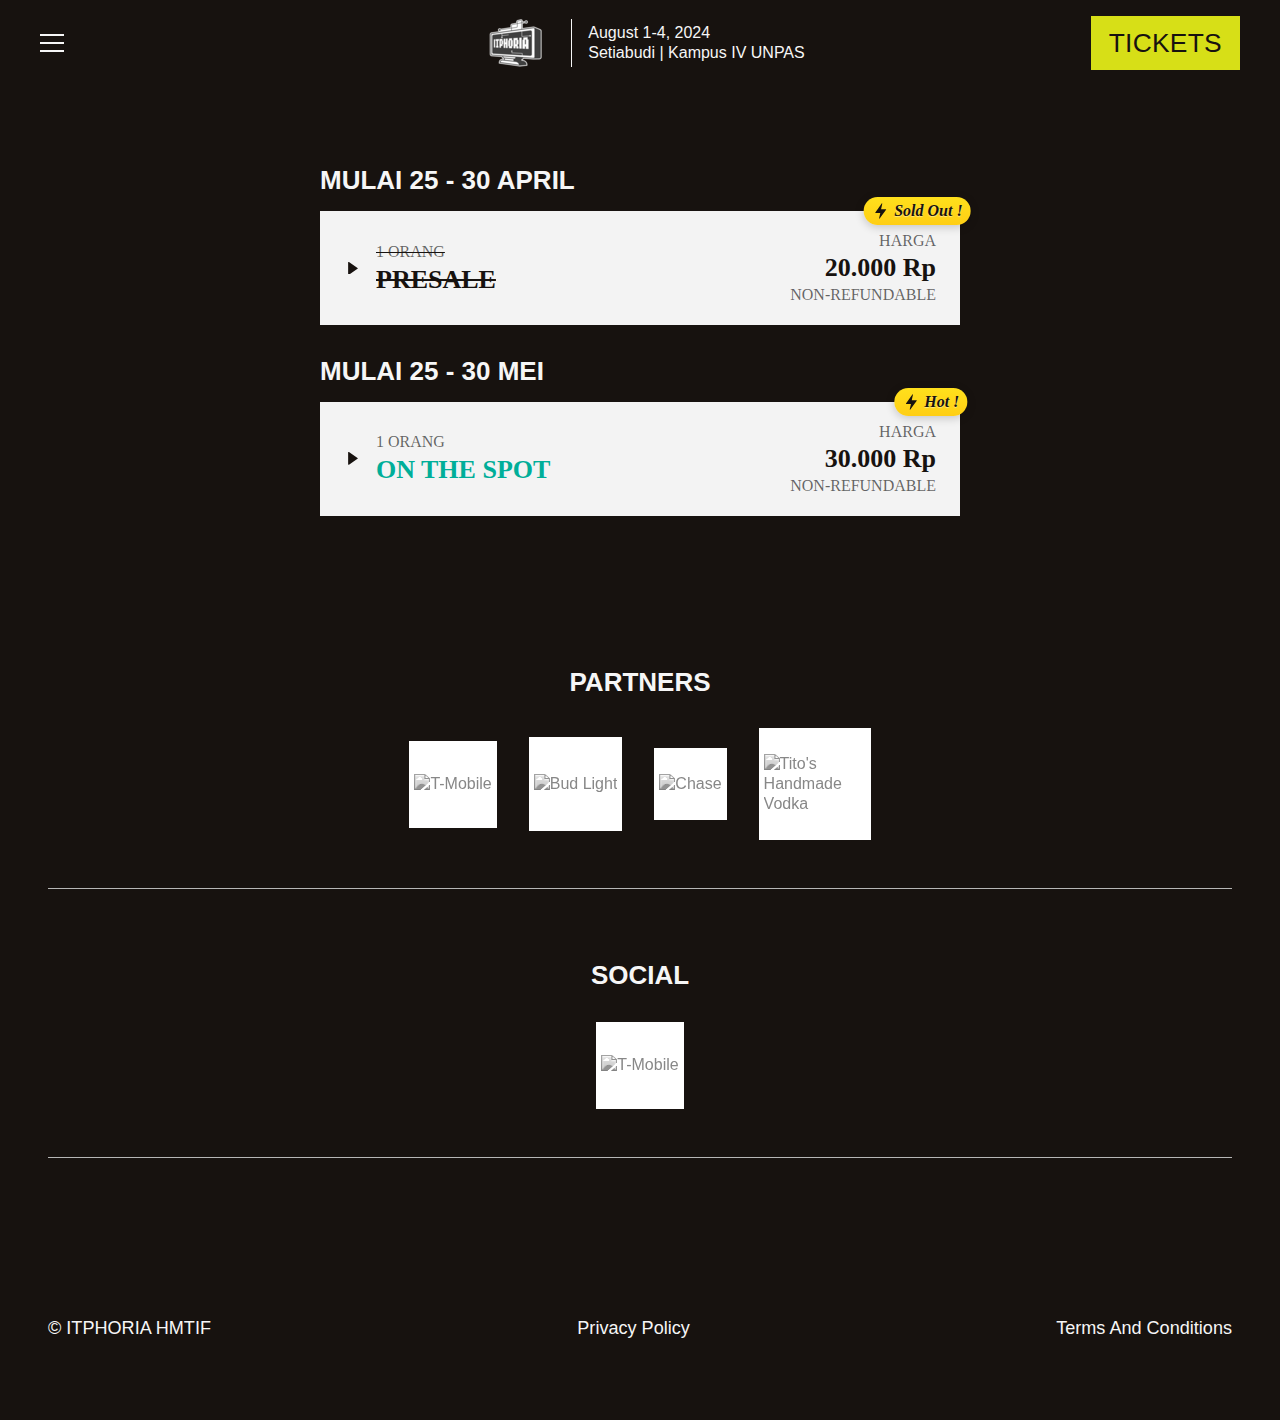
==== page/ticket.html @ 9e264586 "clear" ====
<!DOCTYPE html>
<html lang="en">
  <head>
    <meta charset="utf-8" />
    <title>Ticket | ITPHORIA</title>
    <meta content="width=device-width, initial-scale=1" name="viewport" />
    <link href="https://assets-global.website-files.com/65e1e77c24f2cc3e8c657d6d/css/lollapalooza-2024.8b2ba57f2.min.css" rel="stylesheet" type="text/css" />
    <link rel="stylesheet" type="text/css" href="../assets/css/style.css" />
    <link href="https://fonts.googleapis.com" rel="preconnect" />
    <link href="https://fonts.gstatic.com" rel="preconnect" crossorigin="anonymous" />
    <script src="https://ajax.googleapis.com/ajax/libs/webfont/1.6.26/webfont.js" type="text/javascript"></script>
    <script type="text/javascript">
      WebFont.load({ google: { families: ["Oswald:200,300,400,500,600,700"] } });
    </script>
    <script type="text/javascript">
      !(function (o, c) {
        var n = c.documentElement,
          t = " w-mod-";
        (n.className += t + "js"), ("ontouchstart" in o || (o.DocumentTouch && c instanceof DocumentTouch)) && (n.className += t + "touch");
      })(window, document);
    </script>
    <link href="../assets/img/logo asli/Logo Edit.png" rel="shortcut icon" type="image/x-icon" />
    <link href="https://assets-global.website-files.com/65e1e77c24f2cc3e8c657d6d/65e8b3e7089978cd40d2474c_lolla-webclip.png" rel="apple-touch-icon" />
    <link href="https://www.lollapalooza.com/tickets" rel="canonical" />
    <!-- Start VWO Async SmartCode -->
    <link rel="preconnect" href="https://dev.visualwebsiteoptimizer.com" />
    <script type="text/javascript" id="vwoCode">
      window._vwo_code ||
        (function () {
          var account_id = 743261,
            version = 2.1,
            settings_tolerance = 2000,
            hide_element = "body",
            hide_element_style = "opacity:0 !important;filter:alpha(opacity=0) !important;background:none !important",
            /* DO NOT EDIT BELOW THIS LINE */
            f = false,
            w = window,
            d = document,
            v = d.querySelector("#vwoCode"),
            cK = "_vwo_" + account_id + "_settings",
            cc = {};
          try {
            var c = JSON.parse(localStorage.getItem("_vwo_" + account_id + "_config"));
            cc = c && typeof c === "object" ? c : {};
          } catch (e) {}
          var stT = cc.stT === "session" ? w.sessionStorage : w.localStorage;
          code = {
            use_existing_jquery: function () {
              return typeof use_existing_jquery !== "undefined" ? use_existing_jquery : undefined;
            },
            library_tolerance: function () {
              return typeof library_tolerance !== "undefined" ? library_tolerance : undefined;
            },
            settings_tolerance: function () {
              return cc.sT || settings_tolerance;
            },
            hide_element_style: function () {
              return "{" + (cc.hES || hide_element_style) + "}";
            },
            hide_element: function () {
              if (performance.getEntriesByName("first-contentful-paint")[0]) {
                return "";
              }
              return typeof cc.hE === "string" ? cc.hE : hide_element;
            },
            getVersion: function () {
              return version;
            },
            finish: function (e) {
              if (!f) {
                f = true;
                var t = d.getElementById("_vis_opt_path_hides");
                if (t) t.parentNode.removeChild(t);
                if (e) new Image().src = "https://dev.visualwebsiteoptimizer.com/ee.gif?a=" + account_id + e;
              }
            },
            finished: function () {
              return f;
            },
            addScript: function (e) {
              var t = d.createElement("script");
              t.type = "text/javascript";
              if (e.src) {
                t.src = e.src;
              } else {
                t.text = e.text;
              }
              d.getElementsByTagName("head")[0].appendChild(t);
            },
            load: function (e, t) {
              var i = this.getSettings(),
                n = d.createElement("script"),
                r = this;
              t = t || {};
              if (i) {
                n.textContent = i;
                d.getElementsByTagName("head")[0].appendChild(n);
                if (!w.VWO || VWO.caE) {
                  stT.removeItem(cK);
                  r.load(e);
                }
              } else {
                var o = new XMLHttpRequest();
                o.open("GET", e, true);
                o.withCredentials = !t.dSC;
                o.responseType = t.responseType || "text";
                o.onload = function () {
                  if (t.onloadCb) {
                    return t.onloadCb(o, e);
                  }
                  if (o.status === 200) {
                    _vwo_code.addScript({ text: o.responseText });
                  } else {
                    _vwo_code.finish("&e=loading_failure:" + e);
                  }
                };
                o.onerror = function () {
                  if (t.onerrorCb) {
                    return t.onerrorCb(e);
                  }
                  _vwo_code.finish("&e=loading_failure:" + e);
                };
                o.send();
              }
            },
            getSettings: function () {
              try {
                var e = stT.getItem(cK);
                if (!e) {
                  return;
                }
                e = JSON.parse(e);
                if (Date.now() > e.e) {
                  stT.removeItem(cK);
                  return;
                }
                return e.s;
              } catch (e) {
                return;
              }
            },
            init: function () {
              if (d.URL.indexOf("__vwo_disable__") > -1) return;
              var e = this.settings_tolerance();
              w._vwo_settings_timer = setTimeout(function () {
                _vwo_code.finish();
                stT.removeItem(cK);
              }, e);
              var t;
              if (this.hide_element() !== "body") {
                t = d.createElement("style");
                var i = this.hide_element(),
                  n = i ? i + this.hide_element_style() : "",
                  r = d.getElementsByTagName("head")[0];
                t.setAttribute("id", "_vis_opt_path_hides");
                v && t.setAttribute("nonce", v.nonce);
                t.setAttribute("type", "text/css");
                if (t.styleSheet) t.styleSheet.cssText = n;
                else t.appendChild(d.createTextNode(n));
                r.appendChild(t);
              } else {
                t = d.getElementsByTagName("head")[0];
                var n = d.createElement("div");
                n.style.cssText = "z-index: 2147483647 !important;position: fixed !important;left: 0 !important;top: 0 !important;width: 100% !important;height: 100% !important;background: white !important;";
                n.setAttribute("id", "_vis_opt_path_hides");
                n.classList.add("_vis_hide_layer");
                t.parentNode.insertBefore(n, t.nextSibling);
              }
              var o = "https://dev.visualwebsiteoptimizer.com/j.php?a=" + account_id + "&u=" + encodeURIComponent(d.URL) + "&vn=" + version;
              if (w.location.search.indexOf("_vwo_xhr") !== -1) {
                this.addScript({ src: o });
              } else {
                this.load(o + "&x=true");
              }
            },
          };
          w._vwo_code = code;
          code.init();
        })();
    </script>
    <!-- End VWO Async SmartCode -->
    <!-- Google Tag Manager -->
    <script>
      (function (w, d, s, l, i) {
        w[l] = w[l] || [];
        w[l].push({ "gtm.start": new Date().getTime(), event: "gtm.js" });
        var f = d.getElementsByTagName(s)[0],
          j = d.createElement(s),
          dl = l != "dataLayer" ? "&l=" + l : "";
        j.async = true;
        j.src = "https://www.googletagmanager.com/gtm.js?id=" + i + dl;
        f.parentNode.insertBefore(j, f);
      })(window, document, "script", "dataLayer", "GTM-NF4QGD");
    </script>
    <!-- End Google Tag Manager -->
    <style>
      @media screen and (min-width: 480px) {
        .navbar-logo-wrapper-mobile {
          display: none;
        }
      }
      @media screen and (max-width: 479px) {
        .navbar-logo-wrapper-mobile {
          display: flex;
        }
      }
    </style>
    <link
      rel="stylesheet"
      href="https://cdnjs.cloudflare.com/ajax/libs/Swiper/11.0.5/swiper-bundle.css"
      integrity="sha512-pmAAV1X4Nh5jA9m+jcvwJXFQvCBi3T17aZ1KWkqXr7g/O2YMvO8rfaa5ETWDuBvRq6fbDjlw4jHL44jNTScaKg=="
      crossorigin="anonymous"
      referrerpolicy="no-referrer"
    />

    <style>
      .sub-bullet {
        margin-left: 15px;
      }

      .sub-bullet-2 {
        margin-left: 30px;
      }

      @media (max-width: 767px) {
        .sub-bullet {
          margin-left: 10px;
        }

        .sub-bullet-2 {
          margin-left: 20px;
        }
      }
    </style>
  </head>
  <body>
    <div class="page-wrapper">
      <div id="announcement-bar" class="section-announcement">
        <div class="annoucement_component">
          <div class="w-embed">
            <style>
              .announcement-rich-text :is(h1, h2, h3, h4, h5, h6, blockquote) {
                display: none;
              }
              .announcement-rich-text :is(*) {
                color: inherit;
                text-align: center;
              }
              .announcement-rich-text p {
                font-size: 1rem;
              }
            </style>
          </div>
          <div class="announcement_wrapper">
            <div class="announcement-wrapper w-dyn-list"><div class="empty-state w-dyn-empty"></div></div>
          </div>
        </div>
      </div>
      <div class="navbar-logo-wrapper-mobile">
        <a href="../index.html" data-tracker="nav-brand-link" class="brand-link-wrapper w-nav-brand"
          ><img src="../assets/img/logo2.png" loading="eager" alt="" class="brand_image" />
          <div class="brand_divider"></div>
          <div id="w-node-_973c1ebf-a823-bf44-f798-4f5f029a559c-029a559a" class="event-info">August 1-4, 2024<br />Setiabudi | Kampus IV UNPAS<br /></div
        ></a>
      </div>
      <div data-animation="over-left" class="navbar w-nav" data-easing2="ease" data-easing="ease" data-collapse="all" role="banner" data-no-scroll="1" data-duration="400" id="header">
        <div class="css-all-breakpoints w-embed">
          <style>
            @media screen and (max-width: 990px) {
              *:focus {
                outline: none;
              }
            }

            h1,
            h2,
            h3,
            h4,
            h5,
            h6,
            .event-info {
              text-wrap: balance;
            }

            .pointer-events-none {
              pointer-events: none;
            }

            .utility-rich-text :is(*) {
              font-family: "Inter" !important;
            }

            .dropdown_list {
              overflow-x: hidden;
            }

            @media screen and (hover: hover) {
              .button:hover {
                text-decoration: none !important;
              }
              .button:hover:not(.is-arrow) {
                background: var(--button-color--tickets-hover);
                border-color: var(--button-color--tickets-hover);
              }
              .button.is-primary:hover {
                background: var(--button-color--primary-hover);
                border-color: var(--button-color--primary-hover);
              }
              .button.is-secondary:hover {
                background: var(--button-color--secondary-hover);
                border-color: var(--button-color--secondary-hover);
              }
              .button.is-reverse:hover {
                background: var(--button-color--tertiary);
                border-color: var(--button-color--tertiary);
                color: var(--swatches--white);
              }
              .button.is-arrow:hover .button-arrow {
                transform: translate(0.25rem, 0px);
              }
              /*Navbar menu links hover*/
              .navbar_links-rt a:hover,
              .navbar_links-help:hover {
                color: var(--swatches--teal);
              }
              .menu-button:hover .menu-button_line {
                background: var(--swatches--teal);
              }
              .footer_link:hover,
              .footer_links-rt a:hover {
                color: var(--swatches--teal);
              }
            }
            .button-arrow {
              transform: translate(0rem, 0px);
              transition: 0.2s;
            }
            .button.is-arrow {
              color: inherit;
            }
            .hero-rt :is(p:last-child, a:last-child) {
              margin-bottom: 0px;
            }

            /*Navbar styles*/
            .navbar_menu {
              overflow-y: auto;
            }
            .navbar_links-rt :is(h1, h2, h3, h4, h5, h6, blockquote, ul, ol),
            .footer_links-rt :is(h1, h2, h3, h4, h5, h6, blockquote, ul, ol) {
              display: none;
            }
            .navbar_links-rt p,
            .footer_links-rt p {
              font-size: inherit;
              line-height: 100%;
            }
            .navbar_links-rt :is(p, a),
            .footer_links-rt :is(p, a) {
              position: relative;
              display: block;
              color: inherit;
              text-decoration: inherit;
              font-size: inherit;
              font-family: inherit;
              font-weight: inherit;
              text-transform: inherit;
              transition: color 0.3s;
            }
            .navbar_links-rt::before,
            .navbar_links-rt::after,
            .navbar_links-rt p:not(p:has(a)),
            .footer_links-rt::before,
            .footer_links-rt::after,
            .footer_links-rt p:not(p:has(a)) {
              display: none;
            }

            .menu-button.w-nav-button.w--open {
              left: 18rem;
            }

            .menu-button.w-nav-button.w--open .menu-button_line {
              background: #fff;
            }
            @media screen and (max-width: 479px) {
              .menu-button.w-nav-button.w--open {
                left: auto;
                right: 0rem;
              }
              .navbar_menu {
                height: 100dvh !important;
              }
            }
            .dropdown_list {
              overflow-x: hidden !important;
            }
            .checkbox_field.w--current {
              background: var(--swatches--black);
              color: var(--swatches--white);
            }
            @media screen and (hover: hover) {
              .checkbox_field:hover {
                background: var(--swatches--black);
                color: var(--swatches--white);
              }
            }
          </style>
        </div>
        <div class="hero-cms-css w-embed">
          <style>
            /*Hero primary and base button styling*/
            @media screen and (hover: hover) {
              .hero-billroard-cms_cta-rt:not(.is-secondary) p a:hover {
                background: var(--button-color--primary-hover);
                border-color: var(--button-color--primary-hover);
              }
            }
            .hero-billroard-cms_cta-rt :is(*):not(p:has(a), p a) {
              display: none;
            }
            .hero-billroard-cms_cta-rt:not(.is-secondary) {
              background: var(--button-color--primary);
            }
            .hero-billroard-cms_cta-rt:not(.is-secondary) p a {
              border-radius: var(--button--border-radius);
              border: var(--button--border-size) solid var(--button-color--primary);
              transition: border-color 0.2s, color 0.2s, background-color 0.2s;
            }

            .hero-billroard-cms_cta-rt p {
              font-family: inherit;
              font-weight: inherit;
              font-size: inherit;
            }

            .hero-billroard-cms_cta-rt p a {
              background: var(--button-color--primary);
              padding: var(--button--spacing-vertical) var(--button--spacing-horizontal);
              color: var(--swatches--black);
            }

            /*Hero secondary button styling*/
            .hero-billroard-cms_cta-rt.is-secondary p a {
              background: transparent;
              padding: var(--button--spacing-vertical) 0;
            }
            .hero-billroard-cms_cta-rt.is-secondary p a::after {
              content: "→";
              display: inline-block;
              position: relative;
              width: 18px;
              height: 10px;
              margin-left: 0.5rem;
              right: 0;
              transition: right 0.3s ease;
            }
            .hero-billroard-cms_cta-rt.is-secondary a:hover::after {
              right: -0.5rem;
            }

            /*Color inherit for everything in hero except butons*/
            .hero-billboard-cms_content-wrap :is(*:not(.hero-billroard-cms_cta-rt p a)),
            .hero-billroard-cms_cta-rt.is-secondary p a {
              color: inherit;
            }
            /*Color inherit for everything in Promo billboards */
            .promo-billboards_item :is(*) {
              color: inherit;
            }
            @media screen and (min-width: 992px) {
              /*Alignment inside content item*/
              .hero-billboard-cms_content-wrap[data-alignment="left"],
              .hero-billboard-cms_inner-wrap[data-alignment="left"] {
                align-items: start;
                text-align: left;
              }
              .hero-billboard-cms_content-wrap[data-alignment="center"],
              .hero-billboard-cms_inner-wrap[data-alignment="center"] {
                align-items: center;
                text-align: center;
              }
              .hero-billboard-cms_content-wrap[data-alignment="right"],
              .hero-billboard-cms_inner-wrap[data-alignment="right"] {
                align-items: end;
                text-align: right;
              }
              /*Layout when poster is NOT active*/
              .hero-billboard-cms_wrap[data-poster=""][data-alignment="left"] {
                justify-content: start;
              }
              .hero-billboard-cms_wrap[data-poster=""][data-alignment="center"] {
                justify-content: center;
              }
              .hero-billboard-cms_wrap[data-poster=""][data-alignment="right"] {
                justify-content: end;
              }

              /*Horizontal poster layout */
              .hero-billboard-cms_wrap[data-poster="horizontal"],
              .hero-billboard-cms_wrap[data-poster="slider"] {
                justify-content: space-between !important;
                text-align: left !important;
              }
              .hero-billboard-cms_wrap[data-poster="horizontal"] .hero-billboard-cms_content-wrap,
              .hero-billboard-cms_wrap[data-poster="slider"] .hero-billboard-cms_content-wrap {
                max-width: 50%;
              }
              .hero-billboard-cms_wrap[data-poster="horizontal"] .hero-billboard-cms_content-wrap,
              .hero-billboard-cms_wrap[data-poster="horizontal"] .hero-billboard-cms_inner-wrap,
              .hero-billboard-cms_wrap[data-poster="slider"] .hero-billboard-cms_content-wrap,
              .hero-billboard-cms_wrap[data-poster="slider"] .hero-billboard-cms_inner-wrap {
                align-items: start !important;
                text-align: left !important;
              }
              /*Vertical poster layout*/
              .hero-billboard-cms_wrap[data-poster="vertical"],
              .hero-billboard-cms_wrap[data-poster="lineup-poster"] {
                align-items: center;
                text-align: center !important;
                flex-direction: column;
              }
              .hero-billboard-cms_wrap[data-poster="vertical"] .hero-billboard-cms_content-wrap,
              .hero-billboard-cms_wrap[data-poster="vertical"] .hero-billboard-cms_inner-wrap,
              .hero-billboard-cms_wrap[data-poster="lineup-poster"] .hero-billboard-cms_content-wrap,
              .hero-billboard-cms_wrap[data-poster="lineup-poster"] .hero-billboard-cms_inner-wrap {
                align-items: center !important;
                text-align: center !important;
              }

              /*Hero section padding*/
              .container.is-hero[data-vertical-padding="small"] {
                padding: 4rem 0;
              }
              .container.is-hero[data-vertical-padding="medium"] {
                padding: 6rem 0;
              }
              .container.is-hero[data-vertical-padding="large"] {
                padding: 9rem 0;
              }

              /*Promo billboards items padding*/
              .promo-billboards_item[data-vertical-padding="small"] {
                padding: 4rem 2.5rem;
              }
              .promo-billboards_item[data-vertical-padding="medium"] {
                padding: 6rem 2.5rem;
              }

              /*Alignment for Promo billboards items*/
              .promo-billboards_item[data-alignment="left"],
              .promo-billboards_item[data-alignment="left"] .promo-billboards_content-wrap {
                align-items: start;
                text-align: left;
              }
              .promo-billboards_item[data-alignment="center"],
              .promo-billboards_item[data-alignment="center"] .promo-billboards_content-wrap {
                align-items: center;
                text-align: center;
              }
              .promo-billboards_item[data-alignment="right"],
              .promo-billboards_item[data-alignment="right"] .promo-billboards_content-wrap {
                align-items: end;
                text-align: right;
              }
            }

            .hero-cms_bg-image[data-bg-image-position="top"] {
              object-position: 50% 0%;
            }
            .hero-cms_bg-image[data-bg-image-position="center"] {
              object-position: 50% 50%;
            }
            .hero-cms_bg-image[data-bg-image-position="bottom"] {
              object-position: 50% 100%;
            }
            @media screen and (max-width: 991px) {
              /*Hero section padding*/
              .container.is-hero[data-vertical-padding="small"] {
                padding: 3rem 0;
              }
              .container.is-hero[data-vertical-padding="medium"] {
                padding: 4rem 0;
              }
              .container.is-hero[data-vertical-padding="large"] {
                padding: 5rem 0;
              }
            }
            .container.is-hero[data-vertical-padding="no-bottom-padding"] {
              padding-bottom: 0;
            }
          </style>
        </div>
        <header class="container nav-container">
          <nav role="navigation" id="nav" class="navbar_menu w-nav-menu">
            <div class="navbar_outer-wrapper">
              <div class="navbar_inner-wrapper">
                <div class="navbar_links-collection w-dyn-list">
                  <div role="list" class="navbar_links-list w-dyn-items">
                    <div role="listitem" class="navbar_links-cms-item w-dyn-item">
                      <div class="navbar_links-rt is-top w-richtext">
                        <p><a href="/">Home</a></p>
                        <p><a href="/lineup">Lineup</a></p>
                        <p><a href="/tickets" aria-current="page" class="w--current">Tickets</a></p>
                      </div>

                      <div class="navbar_links-rt w-richtext">
                        <p><a href="#" target="_blank">Location</a></p>
                        <p><a href="#" target="_blank">Buy Merch</a></p>
                        <p><a href="#" target="_blank">Information</a></p>
                      </div>
                    </div>
                  </div>
                </div>
                <div class="navbar_menu-btn-wrap"><a id="nav-primary-btn" data-tracker="nav-menu-tickets-btn" href="/tickets" aria-current="page" class="button w-button w--current">Tickets</a></div>
              </div>
            </div>
            <div class="navbar_bg-wrap">
              <img src="https://assets-global.website-files.com/65e1e77c24f2cc3e8c657d6d/65e9a145ce7c7d70addfbe1c_Top.Red.svg" loading="lazy" alt="" class="navbar_img-top-left" /><img
                src="https://assets-global.website-files.com/65e1e77c24f2cc3e8c657d6d/65e9a13b084e2e85c9f7fff0_TopLeft.svg"
                loading="lazy"
                alt=""
                class="navbar_img-top-right"
              /><img src="https://assets-global.website-files.com/65e1e77c24f2cc3e8c657d6d/65e9a4ae39c2ad2307a8aa7b_Left.jpg" loading="lazy" alt="" class="navbar_img-left" /><img
                src="https://assets-global.website-files.com/65e1e77c24f2cc3e8c657d6d/65e9a4abb80f12133036ec08_Right.jpg"
                loading="lazy"
                alt=""
                class="navbar_img-right"
              /><img src="https://assets-global.website-files.com/65e1e77c24f2cc3e8c657d6d/65e2e515cd2f1bebcdbdebdb_footer-bottom-shape.svg" loading="lazy" alt="" class="navbar_img-bottom" />
            </div>
          </nav>
          <div id="nav-btn" data-tracker="nav-menu-btn" class="menu-button w-nav-button">
            <div id="nav-icon" class="menu-button_inner-wrap">
              <div class="menu-button_line top"></div>
              <div class="menu-button_line center"></div>
              <div class="menu-button_line bottom"></div>
            </div>
          </div>
          <div class="portrait-hide absolute">
            <a href="../index.html" data-tracker="nav-brand-link" class="brand-link-wrapper w-nav-brand"
              ><img src="../assets/img/logo2.png" loading="eager" alt="" class="brand_image" />
              <div class="brand_divider"></div>
              <div id="w-node-_973c1ebf-a823-bf44-f798-4f5f029a559c-029a559a" class="event-info">August 1-4, 2024<br />Setiabudi | Kampus IV UNPAS<br /></div
            ></a>
          </div>
          <div class="nav_cta-wrap tablet-hide"><a id="header-primary-btn" data-tracker="nav-tickets-btn" href="/tickets" aria-current="page" class="button w-button w--current">TICKETS</a></div>
        </header>
      </div>
      <div class="css w-embed">
        <style>
          .utility-rich-text :is(p:last-child, ul:last-child, ol:last-child) {
            margin-bottom: 0 !important;
          }
          .ticket_content-head:empty {
            padding-top: 0;
          }
          .tickets_tiers-item:last-child .tickets_tier-icon-wrapper {
            display: none;
          }
          .ticket_rich-text :is(*) {
            margin-bottom: 1rem;
          }
          .ticket_item :is(*):not(.button) {
            font-family: "Inter" !important;
          }

          .ticket_content-head a[href="#"] {
            cursor: initial;
          }
          .ticket_content-head .button[href="#"]:hover {
            background-color: var(--button-color--ticket);
          }
          .ticket_content-head .button.is-reverse[href="#"]:hover {
            background: transparent;
            color: var(--swatches--black);
          }

          @media screen and (hover: hover) {
            .ticket_head:hover .ticket_icon {
              color: var(--swatches--teal);
            }
          }
          .swiper-pagination {
            bottom: -2rem !important;
          }
          .swiper-pagination-bullet {
            background: black;
            opacity: 0.4;
          }
          .swiper-pagination-bullet-active {
            background: black;
            opacity: 0.9;
          }
          .swiper-button-next:after,
          .swiper-button-prev:after {
            color: white;
            font-size: 1rem;
          }
          .swiper-button-next,
          .swiper-button-prev {
            background: rgba(1, 1, 1, 0.4);
            width: 2rem;
            height: 2rem;
            border-radius: 100vw;
          }
          .swiper-button-next {
            padding: 8px 4px 8px 6px;
          }
          .swiper-button-prev {
            padding: 8px 6px 8px 4px;
          }
        </style>
      </div>
      <main class="main-wrapper">
        <section class="section tickets">
          <div class="container max-width-small">
            <div class="w-dyn-list">
              <div role="list" class="ticket_list w-dyn-items">
                <div data-tracker-ticket-price="$149 20k" data-tracker="ticket-item" data-tracker-ticket-name="1-day-ga-ticket" role="listitem" class="ticket_item-wrapper w-dyn-item">
                  <h2 class="ticket_section-title">Mulai 25 - 30 April</h2>
                  <div id="w-node-_05b81c30-527d-e0e6-a4fb-918df74a329a-8c657e9d" class="ticket_divider w-condition-invisible"></div>
                  <div class="ticket_item">
                    <div class="ticket_head">
                      <div class="ticker_head-left">
                        <div class="ticket_icon-wrapper">
                          <div class="ticket_icon w-embed">
                            <svg xmlns="http://www.w3.org/2000/svg" width="0.8rem" height="0.8rem" viewBox="0 0 12 12">
                              <title>triangle-right</title>
                              <g fill="currentcolor"><path d="M2.783.088A.5.5,0,0,0,2,.5v11a.5.5,0,0,0,.268.442A.49.49,0,0,0,2.5,12a.5.5,0,0,0,.283-.088l8-5.5a.5.5,0,0,0,0-.824Z" fill="currentcolor"></path></g>
                            </svg>
                          </div>
                        </div>
                        <s>
                          <div class="ticket_title">
                            <div class="ticket_label">1 Orang</div>
                            <h3 class="ticket_offer">Presale</h3>
                          </div></s
                        >
                      </div>
                      <div class="ticket_pricing-wrapper">
                        <div class="ticket_label is-right-align">Harga</div>
                        <div class="ticket_pricing">20.000 Rp</div>
                        <div class="ticket_label is-right-align">Non-refundable</div>
                      </div>
                      <div class="ticket_badge-wrap">
                        <div class="ticket_badge">
                          <div class="ticket_badge-icon w-embed">
                            <svg display="block" width="100%" height="100%" viewBox="0 0 40 40" fill="none" xmlns="http://www.w3.org/2000/svg">
                              <path
                                d="M31.8959 16.1486C31.8394 16.0324 31.7509 15.9349 31.6409 15.8673C31.5308 15.7998 31.4038 15.7651 31.2747 15.7673H20.8549L23.4951 3.92093C23.5436 3.75212 23.5288 3.57141 23.4534 3.41278C23.378 3.25415 23.2472 3.12856 23.0857 3.05963C22.9365 2.99408 22.7692 2.98216 22.6122 3.02592C22.4552 3.06967 22.3182 3.16639 22.2244 3.29966L8.10542 23.0672C8.03653 23.1773 8 23.3045 8 23.4343C8 23.5642 8.03653 23.6914 8.10542 23.8014C8.15191 23.9208 8.23066 24.025 8.33287 24.1023C8.43508 24.1796 8.55674 24.2269 8.6843 24.2391H19.1041L16.4639 36.0855C16.4153 36.2543 16.4302 36.4351 16.5056 36.5937C16.581 36.7523 16.7118 36.8779 16.8733 36.9468C17.0233 37.0072 17.189 37.0164 17.3447 36.973C17.5004 36.9296 17.6375 36.8361 17.7346 36.7068L31.8535 16.9393C31.9407 16.8276 31.9914 16.692 31.999 16.5506C32.0066 16.4092 31.9706 16.2689 31.8959 16.1486Z"
                                fill="currentcolor"
                              />
                            </svg>
                          </div>
                          <div class="ticket_badge-text">Sold Out !</div>
                        </div>
                        <div class="ticket_badge w-condition-invisible">
                          <div class="ticket_badge-icon w-embed">
                            <svg display="block" width="100%" height="100%" viewBox="0 0 40 40" fill="none" xmlns="http://www.w3.org/2000/svg">
                              <path
                                d="M31.8959 16.1486C31.8394 16.0324 31.7509 15.9349 31.6409 15.8673C31.5308 15.7998 31.4038 15.7651 31.2747 15.7673H20.8549L23.4951 3.92093C23.5436 3.75212 23.5288 3.57141 23.4534 3.41278C23.378 3.25415 23.2472 3.12856 23.0857 3.05963C22.9365 2.99408 22.7692 2.98216 22.6122 3.02592C22.4552 3.06967 22.3182 3.16639 22.2244 3.29966L8.10542 23.0672C8.03653 23.1773 8 23.3045 8 23.4343C8 23.5642 8.03653 23.6914 8.10542 23.8014C8.15191 23.9208 8.23066 24.025 8.33287 24.1023C8.43508 24.1796 8.55674 24.2269 8.6843 24.2391H19.1041L16.4639 36.0855C16.4153 36.2543 16.4302 36.4351 16.5056 36.5937C16.581 36.7523 16.7118 36.8779 16.8733 36.9468C17.0233 37.0072 17.189 37.0164 17.3447 36.973C17.5004 36.9296 17.6375 36.8361 17.7346 36.7068L31.8535 16.9393C31.9407 16.8276 31.9914 16.692 31.999 16.5506C32.0066 16.4092 31.9706 16.2689 31.8959 16.1486Z"
                                fill="currentcolor"
                              />
                            </svg>
                          </div>
                          <div class="ticket_badge-text">Moving Quick!</div>
                        </div>
                        <div class="ticket_badge w-condition-invisible">
                          <div class="ticket_badge-icon w-embed">
                            <svg display="block" width="100%" height="100%" viewBox="0 0 40 40" fill="none" xmlns="http://www.w3.org/2000/svg">
                              <path
                                d="M34.0669 32.9999C34.2281 32.9992 34.3863 32.9586 34.5264 32.8819C34.6664 32.8053 34.7835 32.6952 34.8664 32.5623C34.9493 32.4294 34.9952 32.2782 34.9996 32.1232C35.0041 31.9683 34.9669 31.8149 34.8917 31.6778L20.8335 6.43786C20.7457 6.30379 20.624 6.1933 20.4798 6.11673C20.3356 6.04016 20.1735 6 20.0088 6C19.844 6 19.682 6.04016 19.5377 6.11673C19.3935 6.1933 19.2718 6.30379 19.184 6.43786L5.12585 31.6778C5.04345 31.8126 5 31.9661 5 32.1225C5 32.2789 5.04345 32.4324 5.12585 32.5672C5.20753 32.7009 5.32457 32.8113 5.46505 32.8873C5.60553 32.9633 5.76444 33.0022 5.92561 32.9999H34.0669ZM20.0088 29.6947C19.637 29.6946 19.2736 29.5883 18.9648 29.3891C18.6561 29.1899 18.4159 28.9069 18.2748 28.5761C18.1337 28.2452 18.098 27.8815 18.1724 27.5312C18.2468 27.1808 18.4278 26.8596 18.6924 26.6085C18.9571 26.3573 19.2934 26.1876 19.6586 26.1207C20.0239 26.0539 20.4015 26.0931 20.7436 26.2332C21.0856 26.3733 21.3766 26.6082 21.5795 26.9078C21.7824 27.2074 21.8881 27.5583 21.8832 27.9159C21.8766 28.3898 21.6762 28.8422 21.3254 29.1752C20.9746 29.5081 20.5016 29.6947 20.0088 29.6947ZM20.0088 14.9714C20.3402 14.9714 20.658 15.098 20.8924 15.3234C21.1267 15.5488 21.2584 15.8545 21.2584 16.1733V22.7477C21.2584 23.0664 21.1267 23.3722 20.8924 23.5976C20.658 23.823 20.3402 23.9496 20.0088 23.9496C19.6773 23.9496 19.3595 23.823 19.1252 23.5976C18.8908 23.3722 18.7592 23.0664 18.7592 22.7477V16.1733C18.7592 15.8545 18.8908 15.5488 19.1252 15.3234C19.3595 15.098 19.6773 14.9714 20.0088 14.9714Z"
                                fill="currentcolor"
                              />
                            </svg>
                          </div>
                          <div class="ticket_badge-text">Running Low!</div>
                        </div>
                        <div class="ticket_badge w-condition-invisible">
                          <div class="ticket_badge-icon w-embed">
                            <svg display="block" width="100%" height="100%" viewBox="0 0 48 48" fill="none" xmlns="http://www.w3.org/2000/svg">
                              <path
                                d="M24 6C20.4399 6 16.9598 7.05568 13.9997 9.03355C11.0397 11.0114 8.73255 13.8226 7.37018 17.1117C6.0078 20.4008 5.65134 24.02 6.34587 27.5116C7.04041 31.0033 8.75474 34.2106 11.2721 36.7279C13.7894 39.2453 16.9967 40.9596 20.4884 41.6541C23.98 42.3487 27.5992 41.9922 30.8883 40.6298C34.1774 39.2674 36.9886 36.9603 38.9665 34.0003C40.9443 31.0402 42 27.5601 42 24C42 19.2261 40.1036 14.6477 36.7279 11.2721C33.3523 7.89642 28.7739 6 24 6ZM31.8 31.83C31.6666 31.9766 31.5054 32.0954 31.3259 32.1794C31.1463 32.2633 30.9518 32.3109 30.7538 32.3193C30.5557 32.3276 30.3579 32.2966 30.1719 32.2281C29.9859 32.1596 29.8153 32.0549 29.67 31.92L22.17 25.11C22.0282 24.9633 21.9178 24.7892 21.8456 24.5983C21.7733 24.4074 21.7408 24.2039 21.75 24V15.75C21.75 15.3522 21.908 14.9706 22.1893 14.6893C22.4706 14.408 22.8522 14.25 23.25 14.25C23.6478 14.25 24.0294 14.408 24.3107 14.6893C24.592 14.9706 24.75 15.3522 24.75 15.75V23.34L31.695 29.715C31.9888 29.9819 32.1648 30.3544 32.1845 30.7508C32.2041 31.1472 32.0659 31.5353 31.8 31.83Z"
                                fill="currentcolor"
                              />
                            </svg>
                          </div>
                          <div class="ticket_badge-text">On Waitlist</div>
                        </div>
                      </div>
                    </div>
                    <!-- <div class="ticket_content">
                      <div class="ticket_content-head">
                        <div class="ticket_info-title">
                          <div class="ticket_info-wrapper">
                            <div class="ticket_info-icon w-embed">
                              <svg xmlns="http://www.w3.org/2000/svg" width="16" height="16" viewBox="">
                                <title>c-info</title>
                                <g fill="#252B2D">
                                  <path
                                    d="M8,0a8,8,0,1,0,8,8A8.024,8.024,0,0,0,8,0Zm.5,13h-1a.5.5,0,0,1-.5-.5v-5A.5.5,0,0,1,7.5,7h1a.5.5,0,0,1,.5.5v5A.5.5,0,0,1,8.5,13ZM8,5A.945.945,0,0,1,7,4,.945.945,0,0,1,8,3,.945.945,0,0,1,9,4,.945.945,0,0,1,8,5Z"
                                    fill="currentcolor"
                                  ></path>
                                </g>
                              </svg>
                            </div>
                          </div>
                          <div class="ticket_info-text">Layaway plans start at just $20 down!</div>
                        </div>
                        <div class="ticket_buttons-wrapper">
                          <a data-tracker="ticket-primary-btn" href="https://lollapalooza.frontgatetickets.com/event/42172x9qv5bpsmtb" target="_blank" class="button w-button">BUY THU, SAT &amp; SUN TICKETS</a
                          ><a data-tracker="ticket-secondary-button" href="https://lollapalooza.frontgatetickets.com/waitlist" target="_blank" class="button is-reverse w-button">JOIN FRI WAITLIST</a>
                        </div>
                        <div class="ticket_tiers-wrapper w-condition-invisible">
                          <div class="ticket_label w-condition-invisible">Buy now before the price increases</div>
                          <div data-item-slug="1-day-ga-ticket" class="ticket_tiers-wrap"></div>
                        </div>
                      </div>
                      <div class="ticket_content-inner">
                        <div class="utility-rich-text w-richtext">
                          <p><strong>The 1-Day GA Ticket allows you admittance to Grant Park for Thursday, Friday, Saturday or Sunday of Lollapalooza, August 1-4, 2024 and includes:</strong></p>
                          <ul role="list">
                            <li>Over 40 performances across 8 stages</li>
                            <li>Food &amp; dessert for purchase from award-winning chefs &amp; restaurants including vegan, vegetarian &amp; gluten-free options</li>
                            <li>Shop official band merch &amp; festival merch</li>
                            <li>Sponsor areas with giveaways</li>
                            <li>Bars, concessions and specialty cocktail lounges</li>
                            <li>Free water stations</li>
                            <li>Secure lockers with charging capabilities for rent</li>
                            <li>Children 8 &amp; under allowed in free with access to Kidzapalooza with a ticketed adult</li>
                          </ul>
                        </div>
                        <div class="utility-rich-text w-condition-invisible w-dyn-bind-empty w-richtext"></div>
                        <div class="ticket_buttons-wrapper align-left w-condition-invisible">
                          <a data-tracker="ticket-tertiary-button-1" href="#" class="button is-reverse is-small w-dyn-bind-empty w-button"></a
                          ><a data-tracker="ticket-tertiary-button-2" href="#" class="button is-reverse is-small w-condition-invisible w-dyn-bind-empty w-button"></a>
                        </div>
                      </div>
                      <div class="tickets-slider_wrap">
                        <div class="tickets-slider w-dyn-list">
                          <script type="text/x-wf-template" id="wf-template-1de29ae4-4254-50b5-d592-6b4db78bee3b">
                            %3Cdiv%20role%3D%22listitem%22%20class%3D%22swiper-slide%20w-dyn-item%20w-dyn-repeater-item%22%3E%3Cdiv%20class%3D%22swiper-zoom-container%22%3E%3Cimg%20alt%3D%22%22%20loading%3D%22lazy%22%20src%3D%22https%3A%2F%2Fassets-global.website-files.com%2F65e1e77c24f2cc3e8c657dab%2F65fb94940a0906bf3bbcc8b1_Aerial-by-Dusana-Risovic-for-Lollapalooza-2023_DR107276-Enhanced-NR-(2).jpg%22%20sizes%3D%22(max-width%3A%20479px)%20100vw%2C%20(max-width%3A%20767px)%2083vw%2C%20592px%22%20srcset%3D%22https%3A%2F%2Fassets-global.website-files.com%2F65e1e77c24f2cc3e8c657dab%2F65fb94940a0906bf3bbcc8b1_Aerial-by-Dusana-Risovic-for-Lollapalooza-2023_DR107276-Enhanced-NR-(2)-p-500.jpg%20500w%2C%20https%3A%2F%2Fassets-global.website-files.com%2F65e1e77c24f2cc3e8c657dab%2F65fb94940a0906bf3bbcc8b1_Aerial-by-Dusana-Risovic-for-Lollapalooza-2023_DR107276-Enhanced-NR-(2).jpg%20800w%22%20class%3D%22ticket_slider-img%22%2F%3E%3C%2Fdiv%3E%3C%2Fdiv%3E
                          </script>
                          <div role="list" class="swiper-wrapper w-dyn-items">
                            <div role="listitem" class="swiper-slide w-dyn-item w-dyn-repeater-item">
                              <div class="swiper-zoom-container">
                                <img
                                  alt=""
                                  loading="lazy"
                                  src="https://assets-global.website-files.com/65e1e77c24f2cc3e8c657dab/65fb94940a0906bf3bbcc8b1_Aerial-by-Dusana-Risovic-for-Lollapalooza-2023_DR107276-Enhanced-NR-(2).jpg"
                                  sizes="(max-width: 479px) 100vw, (max-width: 767px) 83vw, 592px"
                                  srcset="
                                    https://assets-global.website-files.com/65e1e77c24f2cc3e8c657dab/65fb94940a0906bf3bbcc8b1_Aerial-by-Dusana-Risovic-for-Lollapalooza-2023_DR107276-Enhanced-NR-(2)-p-500.jpg 500w,
                                    https://assets-global.website-files.com/65e1e77c24f2cc3e8c657dab/65fb94940a0906bf3bbcc8b1_Aerial-by-Dusana-Risovic-for-Lollapalooza-2023_DR107276-Enhanced-NR-(2).jpg       800w
                                  "
                                  class="ticket_slider-img"
                                />
                              </div>
                            </div>
                            <div role="listitem" class="swiper-slide w-dyn-item w-dyn-repeater-item">
                              <div class="swiper-zoom-container">
                                <img
                                  alt=""
                                  loading="lazy"
                                  src="https://assets-global.website-files.com/65e1e77c24f2cc3e8c657dab/65fb947595cfb7f51b723886_Experience-by-Dusana-Risovic-for-Lollapalooza-2023_DR106110.jpg"
                                  sizes="(max-width: 479px) 100vw, (max-width: 767px) 83vw, 592px"
                                  srcset="
                                    https://assets-global.website-files.com/65e1e77c24f2cc3e8c657dab/65fb947595cfb7f51b723886_Experience-by-Dusana-Risovic-for-Lollapalooza-2023_DR106110-p-500.jpg 500w,
                                    https://assets-global.website-files.com/65e1e77c24f2cc3e8c657dab/65fb947595cfb7f51b723886_Experience-by-Dusana-Risovic-for-Lollapalooza-2023_DR106110.jpg       800w
                                  "
                                  class="ticket_slider-img"
                                />
                              </div>
                            </div>
                            <div role="listitem" class="swiper-slide w-dyn-item w-dyn-repeater-item">
                              <div class="swiper-zoom-container">
                                <img
                                  alt=""
                                  loading="lazy"
                                  src="https://assets-global.website-files.com/65e1e77c24f2cc3e8c657dab/65fb947509e116230e204a89_Experience-by-Roger-Ho-for-Lollapalooza-2023_RH109918.jpg"
                                  sizes="(max-width: 479px) 100vw, (max-width: 767px) 83vw, 592px"
                                  srcset="
                                    https://assets-global.website-files.com/65e1e77c24f2cc3e8c657dab/65fb947509e116230e204a89_Experience-by-Roger-Ho-for-Lollapalooza-2023_RH109918-p-500.jpg 500w,
                                    https://assets-global.website-files.com/65e1e77c24f2cc3e8c657dab/65fb947509e116230e204a89_Experience-by-Roger-Ho-for-Lollapalooza-2023_RH109918.jpg       800w
                                  "
                                  class="ticket_slider-img"
                                />
                              </div>
                            </div>
                          </div>
                          <div class="empty-state w-dyn-hide w-dyn-empty"><div>No items found.</div></div>
                        </div>
                        <div class="swiper-button-next"></div>
                        <div class="swiper-button-prev"></div>
                        <div class="swiper-pagination"></div>
                      </div>
                    </div> -->
                  </div>
                </div>
                <div data-tracker-ticket-price="$149 30k" data-tracker="ticket-item" data-tracker-ticket-name="1-day-ga-ticket" role="listitem" class="ticket_item-wrapper w-dyn-item">
                  <h2 class="ticket_section-title">Mulai 25 - 30 Mei</h2>
                  <div id="w-node-_05b81c30-527d-e0e6-a4fb-918df74a329a-8c657e9d" class="ticket_divider w-condition-invisible"></div>
                  <div class="ticket_item">
                    <div class="ticket_head">
                      <div class="ticker_head-left">
                        <div class="ticket_icon-wrapper">
                          <div class="ticket_icon w-embed">
                            <svg xmlns="http://www.w3.org/2000/svg" width="0.8rem" height="0.8rem" viewBox="0 0 12 12">
                              <title>triangle-right</title>
                              <g fill="currentcolor"><path d="M2.783.088A.5.5,0,0,0,2,.5v11a.5.5,0,0,0,.268.442A.49.49,0,0,0,2.5,12a.5.5,0,0,0,.283-.088l8-5.5a.5.5,0,0,0,0-.824Z" fill="currentcolor"></path></g>
                            </svg>
                          </div>
                        </div>

                        <div class="ticket_title">
                          <div class="ticket_label">1 Orang</div>
                          <a href="https://wa.link/f75bnl"><h3 class="ticket_offer">On The Spot</h3></a>
                        </div>
                      </div>
                      <div class="ticket_pricing-wrapper">
                        <div class="ticket_label is-right-align">Harga</div>
                        <div class="ticket_pricing">30.000 Rp</div>
                        <div class="ticket_label is-right-align">Non-refundable</div>
                      </div>
                      <div class="ticket_badge-wrap">
                        <div class="ticket_badge">
                          <div class="ticket_badge-icon w-embed">
                            <svg display="block" width="100%" height="100%" viewBox="0 0 40 40" fill="none" xmlns="http://www.w3.org/2000/svg">
                              <path
                                d="M31.8959 16.1486C31.8394 16.0324 31.7509 15.9349 31.6409 15.8673C31.5308 15.7998 31.4038 15.7651 31.2747 15.7673H20.8549L23.4951 3.92093C23.5436 3.75212 23.5288 3.57141 23.4534 3.41278C23.378 3.25415 23.2472 3.12856 23.0857 3.05963C22.9365 2.99408 22.7692 2.98216 22.6122 3.02592C22.4552 3.06967 22.3182 3.16639 22.2244 3.29966L8.10542 23.0672C8.03653 23.1773 8 23.3045 8 23.4343C8 23.5642 8.03653 23.6914 8.10542 23.8014C8.15191 23.9208 8.23066 24.025 8.33287 24.1023C8.43508 24.1796 8.55674 24.2269 8.6843 24.2391H19.1041L16.4639 36.0855C16.4153 36.2543 16.4302 36.4351 16.5056 36.5937C16.581 36.7523 16.7118 36.8779 16.8733 36.9468C17.0233 37.0072 17.189 37.0164 17.3447 36.973C17.5004 36.9296 17.6375 36.8361 17.7346 36.7068L31.8535 16.9393C31.9407 16.8276 31.9914 16.692 31.999 16.5506C32.0066 16.4092 31.9706 16.2689 31.8959 16.1486Z"
                                fill="currentcolor"
                              />
                            </svg>
                          </div>
                          <div class="ticket_badge-text">Hot !</div>
                        </div>
                        <div class="ticket_badge w-condition-invisible">
                          <div class="ticket_badge-icon w-embed">
                            <svg display="block" width="100%" height="100%" viewBox="0 0 40 40" fill="none" xmlns="http://www.w3.org/2000/svg">
                              <path
                                d="M31.8959 16.1486C31.8394 16.0324 31.7509 15.9349 31.6409 15.8673C31.5308 15.7998 31.4038 15.7651 31.2747 15.7673H20.8549L23.4951 3.92093C23.5436 3.75212 23.5288 3.57141 23.4534 3.41278C23.378 3.25415 23.2472 3.12856 23.0857 3.05963C22.9365 2.99408 22.7692 2.98216 22.6122 3.02592C22.4552 3.06967 22.3182 3.16639 22.2244 3.29966L8.10542 23.0672C8.03653 23.1773 8 23.3045 8 23.4343C8 23.5642 8.03653 23.6914 8.10542 23.8014C8.15191 23.9208 8.23066 24.025 8.33287 24.1023C8.43508 24.1796 8.55674 24.2269 8.6843 24.2391H19.1041L16.4639 36.0855C16.4153 36.2543 16.4302 36.4351 16.5056 36.5937C16.581 36.7523 16.7118 36.8779 16.8733 36.9468C17.0233 37.0072 17.189 37.0164 17.3447 36.973C17.5004 36.9296 17.6375 36.8361 17.7346 36.7068L31.8535 16.9393C31.9407 16.8276 31.9914 16.692 31.999 16.5506C32.0066 16.4092 31.9706 16.2689 31.8959 16.1486Z"
                                fill="currentcolor"
                              />
                            </svg>
                          </div>
                          <div class="ticket_badge-text">Moving Quick!</div>
                        </div>
                        <div class="ticket_badge w-condition-invisible">
                          <div class="ticket_badge-icon w-embed">
                            <svg display="block" width="100%" height="100%" viewBox="0 0 40 40" fill="none" xmlns="http://www.w3.org/2000/svg">
                              <path
                                d="M34.0669 32.9999C34.2281 32.9992 34.3863 32.9586 34.5264 32.8819C34.6664 32.8053 34.7835 32.6952 34.8664 32.5623C34.9493 32.4294 34.9952 32.2782 34.9996 32.1232C35.0041 31.9683 34.9669 31.8149 34.8917 31.6778L20.8335 6.43786C20.7457 6.30379 20.624 6.1933 20.4798 6.11673C20.3356 6.04016 20.1735 6 20.0088 6C19.844 6 19.682 6.04016 19.5377 6.11673C19.3935 6.1933 19.2718 6.30379 19.184 6.43786L5.12585 31.6778C5.04345 31.8126 5 31.9661 5 32.1225C5 32.2789 5.04345 32.4324 5.12585 32.5672C5.20753 32.7009 5.32457 32.8113 5.46505 32.8873C5.60553 32.9633 5.76444 33.0022 5.92561 32.9999H34.0669ZM20.0088 29.6947C19.637 29.6946 19.2736 29.5883 18.9648 29.3891C18.6561 29.1899 18.4159 28.9069 18.2748 28.5761C18.1337 28.2452 18.098 27.8815 18.1724 27.5312C18.2468 27.1808 18.4278 26.8596 18.6924 26.6085C18.9571 26.3573 19.2934 26.1876 19.6586 26.1207C20.0239 26.0539 20.4015 26.0931 20.7436 26.2332C21.0856 26.3733 21.3766 26.6082 21.5795 26.9078C21.7824 27.2074 21.8881 27.5583 21.8832 27.9159C21.8766 28.3898 21.6762 28.8422 21.3254 29.1752C20.9746 29.5081 20.5016 29.6947 20.0088 29.6947ZM20.0088 14.9714C20.3402 14.9714 20.658 15.098 20.8924 15.3234C21.1267 15.5488 21.2584 15.8545 21.2584 16.1733V22.7477C21.2584 23.0664 21.1267 23.3722 20.8924 23.5976C20.658 23.823 20.3402 23.9496 20.0088 23.9496C19.6773 23.9496 19.3595 23.823 19.1252 23.5976C18.8908 23.3722 18.7592 23.0664 18.7592 22.7477V16.1733C18.7592 15.8545 18.8908 15.5488 19.1252 15.3234C19.3595 15.098 19.6773 14.9714 20.0088 14.9714Z"
                                fill="currentcolor"
                              />
                            </svg>
                          </div>
                          <div class="ticket_badge-text">Running Low!</div>
                        </div>
                        <div class="ticket_badge w-condition-invisible">
                          <div class="ticket_badge-icon w-embed">
                            <svg display="block" width="100%" height="100%" viewBox="0 0 48 48" fill="none" xmlns="http://www.w3.org/2000/svg">
                              <path
                                d="M24 6C20.4399 6 16.9598 7.05568 13.9997 9.03355C11.0397 11.0114 8.73255 13.8226 7.37018 17.1117C6.0078 20.4008 5.65134 24.02 6.34587 27.5116C7.04041 31.0033 8.75474 34.2106 11.2721 36.7279C13.7894 39.2453 16.9967 40.9596 20.4884 41.6541C23.98 42.3487 27.5992 41.9922 30.8883 40.6298C34.1774 39.2674 36.9886 36.9603 38.9665 34.0003C40.9443 31.0402 42 27.5601 42 24C42 19.2261 40.1036 14.6477 36.7279 11.2721C33.3523 7.89642 28.7739 6 24 6ZM31.8 31.83C31.6666 31.9766 31.5054 32.0954 31.3259 32.1794C31.1463 32.2633 30.9518 32.3109 30.7538 32.3193C30.5557 32.3276 30.3579 32.2966 30.1719 32.2281C29.9859 32.1596 29.8153 32.0549 29.67 31.92L22.17 25.11C22.0282 24.9633 21.9178 24.7892 21.8456 24.5983C21.7733 24.4074 21.7408 24.2039 21.75 24V15.75C21.75 15.3522 21.908 14.9706 22.1893 14.6893C22.4706 14.408 22.8522 14.25 23.25 14.25C23.6478 14.25 24.0294 14.408 24.3107 14.6893C24.592 14.9706 24.75 15.3522 24.75 15.75V23.34L31.695 29.715C31.9888 29.9819 32.1648 30.3544 32.1845 30.7508C32.2041 31.1472 32.0659 31.5353 31.8 31.83Z"
                                fill="currentcolor"
                              />
                            </svg>
                          </div>
                          <div class="ticket_badge-text">On Waitlist</div>
                        </div>
                      </div>
                    </div>
                    <!-- <div class="ticket_content">
                      <div class="ticket_content-head">
                        <div class="ticket_info-title">
                          <div class="ticket_info-wrapper">
                            <div class="ticket_info-icon w-embed">
                              <svg xmlns="http://www.w3.org/2000/svg" width="16" height="16" viewBox="">
                                <title>c-info</title>
                                <g fill="#252B2D">
                                  <path
                                    d="M8,0a8,8,0,1,0,8,8A8.024,8.024,0,0,0,8,0Zm.5,13h-1a.5.5,0,0,1-.5-.5v-5A.5.5,0,0,1,7.5,7h1a.5.5,0,0,1,.5.5v5A.5.5,0,0,1,8.5,13ZM8,5A.945.945,0,0,1,7,4,.945.945,0,0,1,8,3,.945.945,0,0,1,9,4,.945.945,0,0,1,8,5Z"
                                    fill="currentcolor"
                                  ></path>
                                </g>
                              </svg>
                            </div>
                          </div>
                          <div class="ticket_info-text">Layaway plans start at just $20 down!</div>
                        </div>
                        <div class="ticket_buttons-wrapper">
                          <a data-tracker="ticket-primary-btn" href="https://lollapalooza.frontgatetickets.com/event/42172x9qv5bpsmtb" target="_blank" class="button w-button">BUY THU, SAT &amp; SUN TICKETS</a
                          ><a data-tracker="ticket-secondary-button" href="https://lollapalooza.frontgatetickets.com/waitlist" target="_blank" class="button is-reverse w-button">JOIN FRI WAITLIST</a>
                        </div>
                        <div class="ticket_tiers-wrapper w-condition-invisible">
                          <div class="ticket_label w-condition-invisible">Buy now before the price increases</div>
                          <div data-item-slug="1-day-ga-ticket" class="ticket_tiers-wrap"></div>
                        </div>
                      </div>
                      <div class="ticket_content-inner">
                        <div class="utility-rich-text w-richtext">
                          <p><strong>The 1-Day GA Ticket allows you admittance to Grant Park for Thursday, Friday, Saturday or Sunday of Lollapalooza, August 1-4, 2024 and includes:</strong></p>
                          <ul role="list">
                            <li>Over 40 performances across 8 stages</li>
                            <li>Food &amp; dessert for purchase from award-winning chefs &amp; restaurants including vegan, vegetarian &amp; gluten-free options</li>
                            <li>Shop official band merch &amp; festival merch</li>
                            <li>Sponsor areas with giveaways</li>
                            <li>Bars, concessions and specialty cocktail lounges</li>
                            <li>Free water stations</li>
                            <li>Secure lockers with charging capabilities for rent</li>
                            <li>Children 8 &amp; under allowed in free with access to Kidzapalooza with a ticketed adult</li>
                          </ul>
                        </div>
                        <div class="utility-rich-text w-condition-invisible w-dyn-bind-empty w-richtext"></div>
                        <div class="ticket_buttons-wrapper align-left w-condition-invisible">
                          <a data-tracker="ticket-tertiary-button-1" href="#" class="button is-reverse is-small w-dyn-bind-empty w-button"></a
                          ><a data-tracker="ticket-tertiary-button-2" href="#" class="button is-reverse is-small w-condition-invisible w-dyn-bind-empty w-button"></a>
                        </div>
                      </div>
                      <div class="tickets-slider_wrap">
                        <div class="tickets-slider w-dyn-list">
                          <script type="text/x-wf-template" id="wf-template-1de29ae4-4254-50b5-d592-6b4db78bee3b">
                            %3Cdiv%20role%3D%22listitem%22%20class%3D%22swiper-slide%20w-dyn-item%20w-dyn-repeater-item%22%3E%3Cdiv%20class%3D%22swiper-zoom-container%22%3E%3Cimg%20alt%3D%22%22%20loading%3D%22lazy%22%20src%3D%22https%3A%2F%2Fassets-global.website-files.com%2F65e1e77c24f2cc3e8c657dab%2F65fb94940a0906bf3bbcc8b1_Aerial-by-Dusana-Risovic-for-Lollapalooza-2023_DR107276-Enhanced-NR-(2).jpg%22%20sizes%3D%22(max-width%3A%20479px)%20100vw%2C%20(max-width%3A%20767px)%2083vw%2C%20592px%22%20srcset%3D%22https%3A%2F%2Fassets-global.website-files.com%2F65e1e77c24f2cc3e8c657dab%2F65fb94940a0906bf3bbcc8b1_Aerial-by-Dusana-Risovic-for-Lollapalooza-2023_DR107276-Enhanced-NR-(2)-p-500.jpg%20500w%2C%20https%3A%2F%2Fassets-global.website-files.com%2F65e1e77c24f2cc3e8c657dab%2F65fb94940a0906bf3bbcc8b1_Aerial-by-Dusana-Risovic-for-Lollapalooza-2023_DR107276-Enhanced-NR-(2).jpg%20800w%22%20class%3D%22ticket_slider-img%22%2F%3E%3C%2Fdiv%3E%3C%2Fdiv%3E
                          </script>
                          <div role="list" class="swiper-wrapper w-dyn-items">
                            <div role="listitem" class="swiper-slide w-dyn-item w-dyn-repeater-item">
                              <div class="swiper-zoom-container">
                                <img
                                  alt=""
                                  loading="lazy"
                                  src="https://assets-global.website-files.com/65e1e77c24f2cc3e8c657dab/65fb94940a0906bf3bbcc8b1_Aerial-by-Dusana-Risovic-for-Lollapalooza-2023_DR107276-Enhanced-NR-(2).jpg"
                                  sizes="(max-width: 479px) 100vw, (max-width: 767px) 83vw, 592px"
                                  srcset="
                                    https://assets-global.website-files.com/65e1e77c24f2cc3e8c657dab/65fb94940a0906bf3bbcc8b1_Aerial-by-Dusana-Risovic-for-Lollapalooza-2023_DR107276-Enhanced-NR-(2)-p-500.jpg 500w,
                                    https://assets-global.website-files.com/65e1e77c24f2cc3e8c657dab/65fb94940a0906bf3bbcc8b1_Aerial-by-Dusana-Risovic-for-Lollapalooza-2023_DR107276-Enhanced-NR-(2).jpg       800w
                                  "
                                  class="ticket_slider-img"
                                />
                              </div>
                            </div>
                            <div role="listitem" class="swiper-slide w-dyn-item w-dyn-repeater-item">
                              <div class="swiper-zoom-container">
                                <img
                                  alt=""
                                  loading="lazy"
                                  src="https://assets-global.website-files.com/65e1e77c24f2cc3e8c657dab/65fb947595cfb7f51b723886_Experience-by-Dusana-Risovic-for-Lollapalooza-2023_DR106110.jpg"
                                  sizes="(max-width: 479px) 100vw, (max-width: 767px) 83vw, 592px"
                                  srcset="
                                    https://assets-global.website-files.com/65e1e77c24f2cc3e8c657dab/65fb947595cfb7f51b723886_Experience-by-Dusana-Risovic-for-Lollapalooza-2023_DR106110-p-500.jpg 500w,
                                    https://assets-global.website-files.com/65e1e77c24f2cc3e8c657dab/65fb947595cfb7f51b723886_Experience-by-Dusana-Risovic-for-Lollapalooza-2023_DR106110.jpg       800w
                                  "
                                  class="ticket_slider-img"
                                />
                              </div>
                            </div>
                            <div role="listitem" class="swiper-slide w-dyn-item w-dyn-repeater-item">
                              <div class="swiper-zoom-container">
                                <img
                                  alt=""
                                  loading="lazy"
                                  src="https://assets-global.website-files.com/65e1e77c24f2cc3e8c657dab/65fb947509e116230e204a89_Experience-by-Roger-Ho-for-Lollapalooza-2023_RH109918.jpg"
                                  sizes="(max-width: 479px) 100vw, (max-width: 767px) 83vw, 592px"
                                  srcset="
                                    https://assets-global.website-files.com/65e1e77c24f2cc3e8c657dab/65fb947509e116230e204a89_Experience-by-Roger-Ho-for-Lollapalooza-2023_RH109918-p-500.jpg 500w,
                                    https://assets-global.website-files.com/65e1e77c24f2cc3e8c657dab/65fb947509e116230e204a89_Experience-by-Roger-Ho-for-Lollapalooza-2023_RH109918.jpg       800w
                                  "
                                  class="ticket_slider-img"
                                />
                              </div>
                            </div>
                          </div>
                          <div class="empty-state w-dyn-hide w-dyn-empty"><div>No items found.</div></div>
                        </div>
                        <div class="swiper-button-next"></div>
                        <div class="swiper-button-prev"></div>
                        <div class="swiper-pagination"></div>
                      </div>
                    </div> -->
                  </div>
                </div>
              </div>
            </div>
          </div>
        </section>
      </main>
      <div class="footer">
        <div id="partners" class="section partners-section">
          <div class="container is-partners">
            <div class="partners-cms_wrapper w-dyn-list">
              <div role="list" class="partners-cms_logo-list w-dyn-items">
                <div id="w-node-_758b52b7-41f8-a30f-4ff0-c81030ff215a-665b3bf7" role="listitem" class="partners-cms_logo-item w-dyn-item">
                  <div class="partners-cms_heading-wrapper"><h3 class="partners-cms_heading">Partners</h3></div>
                  <a data-tracker-partner-name="" href="#" class="partners-cms_link w-inline-block w-condition-invisible"><img loading="lazy" alt="Partners" src="" class="partners-cms_image w-dyn-bind-empty" /></a>
                </div>
                <div id="w-node-_758b52b7-41f8-a30f-4ff0-c81030ff215a-665b3bf7" role="listitem" class="partners-cms_logo-item w-dyn-item">
                  <div class="partners-cms_heading-wrapper w-condition-invisible"><h3 class="partners-cms_heading">T-Mobile</h3></div>
                  <a data-tracker-partner-name="" href="https://www.t-mobile.com/" target="_blank" class="partners-cms_link w-inline-block"
                    ><img loading="lazy" alt="T-Mobile" src="https://assets-global.website-files.com/65e1e77c24f2cc3e8c657dab/65e6d936fa3f46eca31ed9cb_628fd8cedbaee88215b2358d_TMobileWeb.png" class="partners-cms_image"
                  /></a>
                </div>
                <div id="w-node-_758b52b7-41f8-a30f-4ff0-c81030ff215a-665b3bf7" role="listitem" class="partners-cms_logo-item w-dyn-item">
                  <div class="partners-cms_heading-wrapper w-condition-invisible"><h3 class="partners-cms_heading">Bud Light</h3></div>
                  <a data-tracker-partner-name="" href="https://www.budlight.com/" target="_blank" class="partners-cms_link w-inline-block"
                    ><img loading="lazy" alt="Bud Light" src="https://assets-global.website-files.com/65e1e77c24f2cc3e8c657dab/65e6d9384f1bdd71ad54a810_63dc14eb2094a2bd585d7461_BudLightWeb.png" class="partners-cms_image"
                  /></a>
                </div>
                <div id="w-node-_758b52b7-41f8-a30f-4ff0-c81030ff215a-665b3bf7" role="listitem" class="partners-cms_logo-item w-dyn-item">
                  <div class="partners-cms_heading-wrapper w-condition-invisible"><h3 class="partners-cms_heading">Chase</h3></div>
                  <a data-tracker-partner-name="" href="https://www.chase.com/" target="_blank" class="partners-cms_link w-inline-block"
                    ><img loading="lazy" alt="Chase" src="https://assets-global.website-files.com/65e1e77c24f2cc3e8c657dab/65e6d93837c7ab4be76cfdba_64835edeafb883b244553c81_ChaseSaphireWeb.png" class="partners-cms_image"
                  /></a>
                </div>
                <div id="w-node-_758b52b7-41f8-a30f-4ff0-c81030ff215a-665b3bf7" role="listitem" class="partners-cms_logo-item w-dyn-item">
                  <div class="partners-cms_heading-wrapper w-condition-invisible"><h3 class="partners-cms_heading">Tito&#x27;s Handmade Vodka</h3></div>
                  <a data-tracker-partner-name="" href="https://www.titosvodka.com/" target="_blank" class="partners-cms_link w-inline-block"
                    ><img loading="lazy" alt="Tito&#x27;s Handmade Vodka" src="https://assets-global.website-files.com/65e1e77c24f2cc3e8c657dab/65e6d9360fb164351aa2d12e_606e58295d87bd5936073887_Titos.png" class="partners-cms_image"
                  /></a>
                </div>
              </div>
            </div>
          </div>
        </div>
        <div id="partners" class="section partners-section">
          <div class="container is-partners">
            <div class="partners-cms_wrapper w-dyn-list">
              <div role="list" class="partners-cms_logo-list w-dyn-items">
                <div id="w-node-_758b52b7-41f8-a30f-4ff0-c81030ff215a-665b3bf7" role="listitem" class="partners-cms_logo-item w-dyn-item">
                  <div class="partners-cms_heading-wrapper"><h3 class="partners-cms_heading">Social</h3></div>
                  <a data-tracker-partner-name="" href="#" class="partners-cms_link w-inline-block w-condition-invisible"><img loading="lazy" alt="Partners" src="" class="partners-cms_image w-dyn-bind-empty" /></a>
                </div>
                <div id="w-node-_758b52b7-41f8-a30f-4ff0-c81030ff215a-665b3bf7" role="listitem" class="partners-cms_logo-item w-dyn-item">
                  <div class="partners-cms_heading-wrapper w-condition-invisible"><h3 class="partners-cms_heading">T-Mobile</h3></div>
                  <a data-tracker-partner-name="" href="https://www.instagram.com/itphoria?igsh=MXN6dHoyenp6Z2g4cQ==" target="_blank" class="partners-cms_link w-inline-block"
                    ><img loading="lazy" alt="T-Mobile" src="https://th.bing.com/th/id/OIP.utyEQ_ke99r9tudPs7hVZQAAAA?rs=1&pid=ImgDetMain" class="partners-cms_image"
                  /></a>
                </div>
              </div>
            </div>
          </div>
        </div>
        <footer class="section bg-color-black">
          <div class="container">
            <div class="footer_top-wrapper"></div>

            <div class="footer_bottom-wrapper">
              <div class="footer_legal-list">
                <div id="w-node-_49034ed7-e2de-6ded-f4ec-810f65f4b2eb-665b3bf7" class="footer_credit-text">© ITPHORIA HMTIF</div>
                <a href="/privacy" class="footer_link">Privacy Policy</a><a href="http://concerts.livenation.com/h/terms.html" class="footer_link">Terms and Conditions</a>
              </div>
            </div>
          </div>
        </footer>
      </div>
    </div>
    <script src="https://d3e54v103j8qbb.cloudfront.net/js/jquery-3.5.1.min.dc5e7f18c8.js?site=65e1e77c24f2cc3e8c657d6d" type="text/javascript" integrity="sha256-9/aliU8dGd2tb6OSsuzixeV4y/faTqgFtohetphbbj0=" crossorigin="anonymous"></script>
    <script src="https://assets-global.website-files.com/65e1e77c24f2cc3e8c657d6d/js/lollapalooza-2024.7c922aff4.js" type="text/javascript"></script>
    <!-- Google Tag Manager (noscript) -->
    <noscript><iframe src="https://www.googletagmanager.com/ns.html?id=GTM-NF4QGD" height="0" width="0" style="display: none; visibility: hidden"></iframe></noscript>
    <!-- End Google Tag Manager (noscript) -->
    <script>
      //Remove all items with cond visibility
      document.querySelectorAll(".w-condition-invisible").forEach((el) => el.remove());

      //Fire Zendesk Widget onClick
      //Zendesk widget function
      function zen() {
        zE("webWidget", "open");
      }

      //Help link in Announcement bar
      const helpLink = [...document.querySelectorAll(".announcement-rich-text a")].find((link) => link.textContent === "Help Center");
      if (helpLink) {
        helpLink.addEventListener("click", zen);
      }
      //Zendesk buttons with applied classes
      const zenButtons = document.querySelectorAll(".zendesk-btn");
      if (zenButtons) {
        zenButtons.forEach((button) => {
          button.addEventListener("click", zen);
        });
      }

      // Stop body scroll when full menu is open
      const body = document.body;
      function letBodyScroll(bool) {
        if (bool) {
          body.style.overflow = "hidden";
        } else {
          body.style.overflow = "auto";
        }
      }
      const targetNode = document.querySelector(".menu-button");
      const config = { attributes: true, childList: false, subtree: false };
      const callback = function (mutationsList, observer) {
        for (let i = 0; i < mutationsList.length; i++) {
          if (mutationsList[i].type === "attributes") {
            const menuIsOpen = mutationsList[i].target.classList.contains("w--open");
            letBodyScroll(menuIsOpen);
          }
        }
      };
      const observer = new MutationObserver(callback);
      if (targetNode) {
        observer.observe(targetNode, config);
      }
      //Navigation fix for zero with joiner(empty symbol when rich text is empty)
      const ZWJ = String.fromCharCode(8205);

      document.querySelectorAll(".navbar_links-rt").forEach(function (navElement) {
        // Check if the navbar element has only one child which is a paragraph
        if (navElement.children.length === 1 && navElement.children[0].tagName.toLowerCase() === "p") {
          // Check if the paragraph's text content is empty or just the ZWJ
          if (navElement.children[0].textContent.trim() === "" || navElement.children[0].textContent.trim() === ZWJ) {
            // Remove the .navbar_links-rt.is-middle element
            navElement.remove();
          }
        }
      });
    </script>
    <script
      src="https://cdnjs.cloudflare.com/ajax/libs/Swiper/11.0.5/swiper-bundle.min.js"
      integrity="sha512-Ysw1DcK1P+uYLqprEAzNQJP+J4hTx4t/3X2nbVwszao8wD+9afLjBQYjz7Uk4ADP+Er++mJoScI42ueGtQOzEA=="
      crossorigin="anonymous"
      referrerpolicy="no-referrer"
    ></script>
    <script>
      document.addEventListener("DOMContentLoaded", function () {
        const tickets = document.querySelectorAll(".ticket_item-wrapper");
        tickets.forEach((ticket, index) => {
          const slides = ticket.querySelectorAll(".swiper-slide");
          const sliderWrap = ticket.querySelector(".tickets-slider_wrap");
          const slider = ticket.querySelector(".tickets-slider");
          const prevBtn = ticket.querySelector(".swiper-button-prev");
          const nextBtn = ticket.querySelector(".swiper-button-next");
          const pagination = ticket.querySelector(".swiper-pagination");

          if (slides.length === 0) {
            sliderWrap.remove();
          } else if (slides.length < 2) {
            prevBtn.remove();
            nextBtn.remove();
            pagination.remove();
          } else {
            slider.appendChild(prevBtn);
            slider.appendChild(nextBtn);
            slider.appendChild(pagination);
            const swiper = new Swiper(slider, {
              slidesPerView: "auto",
              spaceBetween: 30,
              zoom: true,
              navigation: {
                nextEl: ".swiper-button-next",
                prevEl: ".swiper-button-prev",
              },
              pagination: {
                el: ".swiper-pagination",
              },
            });
          }

          //Fetch and insert ticket tiers

          const tiersContainer = ticket.querySelector(".ticket_tiers-wrap");

          if (tiersContainer) {
            const slug = tiersContainer.getAttribute("data-item-slug");
            fetch("/tickets/" + slug) // Fetch the entire page
              .then(function (response) {
                return response.text();
              })
              .then(function (data) {
                const tempDiv = document.createElement("div");
                tempDiv.innerHTML = data;

                // Extract the .tickets_tiers-list element from the fetched data
                const tiersList = tempDiv.querySelector(".tickets_tiers-list");

                if (tiersList) {
                  tiersContainer.appendChild(tiersList); // Insert it into the current page
                }
              })
              .catch(function (error) {
                console.error("Error:", error);
              });
          }
        });
      });
    </script>
    <script>
      // when the DOM is ready
      $(document).ready(function () {
        // get the li items
        const listItems = $("li");
        // for each li item
        listItems.each(function (index, item) {
          // check for '~' character
          // it's recommended to start with the deepest level of sub bullet
          // to ensure only the relevant classes are applied

          // if the li item text starts with '~~'
          if ($(item).text().startsWith("~~")) {
            // run indentText() function
            indentText(this, "sub-bullet-2");
          } // else if the li item starts with '~'
          else if ($(item).text().startsWith("~")) {
            // run indentText() function
            indentText(this, "sub-bullet");
          }
        });

        // indentText function
        function indentText(li, className) {
          // add relevant className to li item
          // if the li item text starts with '~~' add the sub-bullet-2 class
          // else if the li item starts with '~' add the sub-bullet class
          $(li).addClass(className);
          // remove the '~' from the li items
          // the regex /~+/g
          // matches any one or more ~ characters
          const reformatedText = $(li).html().replace(/~+/g, "");
          // replace the li item's html text that has ~ tags
          // with the new text that removed the ~ character(s)
          $(li).html(reformatedText);
        }
      });
    </script>
  </body>
</html>
---- assets/css/style.css ----
.counter {
  display: flex;
  max-width: fit-content;
  gap: 0.75em;
  justify-content: center;
  align-items: center;
  color: black;
  font-family: "Roboto", sans-serif;
  font-weight: 700;
}
.counter__box {
  text-align: center;
  background: blue;
  width: 89px;
  height: 103px;
  display: flex;
  flex-direction: column;
  justify-content: center;
  align-items: center;
  margin: 0.25rem;
}

.counter__time {
  font-size: 3rem;
  margin: 0;
  padding: 0;
  font-weight: bold;
}

.counter__duration {
  font-size: 0.8rem;
  text-transform: capitalize;
  margin: 0;
  padding: 0;
  color: black;
}

/* HELPERS */

.dots {
  font-size: 52px;
  color: #fff;
  margin: -0.75rem;
  padding: 0;
}

.exp {
  font-size: 52px;
  font-family: "Roboto", sans-serif;
}

.black-white {
  background: linear-gradient(to top, #2fb9d8 0%, #2fb9d8 50%, #3ad9fd 50%, #38d9fd 100%);
}

.sky-blue {
  background: linear-gradient(to top, #cdd317 0%, #cdd317 50%, #f1f81c 50%, #eff71c 100%);
}

/* batas css default */
html {
  -webkit-text-size-adjust: 100%;
  -ms-text-size-adjust: 100%;
  font-family: sans-serif;
}
body {
  margin: 0;
}
article,
aside,
details,
figcaption,
figure,
footer,
header,
hgroup,
main,
menu,
nav,
section,
summary {
  display: block;
}
audio,
canvas,
progress,
video {
  vertical-align: baseline;
  display: inline-block;
}
audio:not([controls]) {
  height: 0;
  display: none;
}
[hidden],
template {
  display: none;
}
a {
  background-color: transparent;
}
a:active,
a:hover {
  outline: 0;
}
abbr[title] {
  border-bottom: 1px dotted;
}
b,
strong {
  font-weight: 700;
}
dfn {
  font-style: italic;
}
h1 {
  margin: 0.67em 0;
  font-size: 2em;
}
mark {
  color: #000;
  background: #ff0;
}
small {
  font-size: 80%;
}
sub,
sup {
  vertical-align: baseline;
  font-size: 75%;
  line-height: 0;
  position: relative;
}
sup {
  top: -0.5em;
}
sub {
  bottom: -0.25em;
}
img {
  border: 0;
}
svg:not(:root) {
  overflow: hidden;
}
hr {
  box-sizing: content-box;
  height: 0;
}
pre {
  overflow: auto;
}
code,
kbd,
pre,
samp {
  font-family: monospace;
  font-size: 1em;
}
button,
input,
optgroup,
select,
textarea {
  color: inherit;
  font: inherit;
  margin: 0;
}
button {
  overflow: visible;
}
button,
select {
  text-transform: none;
}
button,
html input[type="button"],
input[type="reset"] {
  -webkit-appearance: button;
  cursor: pointer;
}
button[disabled],
html input[disabled] {
  cursor: default;
}
button::-moz-focus-inner,
input::-moz-focus-inner {
  border: 0;
  padding: 0;
}
input {
  line-height: normal;
}
input[type="checkbox"],
input[type="radio"] {
  box-sizing: border-box;
  padding: 0;
}
input[type="number"]::-webkit-inner-spin-button,
input[type="number"]::-webkit-outer-spin-button {
  height: auto;
}
input[type="search"] {
  -webkit-appearance: none;
}
input[type="search"]::-webkit-search-cancel-button,
input[type="search"]::-webkit-search-decoration {
  -webkit-appearance: none;
}
legend {
  border: 0;
  padding: 0;
}
textarea {
  overflow: auto;
}
optgroup {
  font-weight: 700;
}
table {
  border-collapse: collapse;
  border-spacing: 0;
}
td,
th {
  padding: 0;
}
@font-face {
  font-family: webflow-icons;
  src: url([data-uri])
    format("truetype");
  font-weight: 400;
  font-style: normal;
}
[class^="w-icon-"],
[class*="\ w-icon-"] {
  speak: none;
  font-variant: normal;
  text-transform: none;
  -webkit-font-smoothing: antialiased;
  -moz-osx-font-smoothing: grayscale;
  font-style: normal;
  font-weight: 400;
  line-height: 1;
  font-family: webflow-icons !important;
}
.w-icon-slider-right:before {
  content: "î˜€";
}
.w-icon-slider-left:before {
  content: "î˜";
}
.w-icon-nav-menu:before {
  content: "î˜‚";
}
.w-icon-arrow-down:before,
.w-icon-dropdown-toggle:before {
  content: "î˜ƒ";
}
.w-icon-file-upload-remove:before {
  content: "î¤€";
}
.w-icon-file-upload-icon:before {
  content: "î¤ƒ";
}
* {
  box-sizing: border-box;
}
html {
  height: 100%;
}
body {
  color: #333;
  background-color: #fff;
  min-height: 100%;
  margin: 0;
  font-family: Arial, sans-serif;
  font-size: 14px;
  line-height: 20px;
}
img {
  vertical-align: middle;
  max-width: 100%;
  display: inline-block;
}
html.w-mod-touch * {
  background-attachment: scroll !important;
}
.w-block {
  display: block;
}
.w-inline-block {
  max-width: 100%;
  display: inline-block;
}
.w-clearfix:before,
.w-clearfix:after {
  content: " ";
  grid-area: 1/1/2/2;
  display: table;
}
.w-clearfix:after {
  clear: both;
}
.w-hidden {
  display: none;
}
.w-button {
  color: #fff;
  line-height: inherit;
  cursor: pointer;
  background-color: #3898ec;
  border: 0;
  border-radius: 0;
  padding: 9px 15px;
  text-decoration: none;
  display: inline-block;
}
input.w-button {
  -webkit-appearance: button;
}
html[data-w-dynpage] [data-w-cloak] {
  color: transparent !important;
}
.w-code-block {
  margin: unset;
}
pre.w-code-block code {
  all: inherit;
}
.w-webflow-badge,
.w-webflow-badge * {
  z-index: auto;
  visibility: visible;
  box-sizing: border-box;
  float: none;
  clear: none;
  box-shadow: none;
  opacity: 1;
  direction: ltr;
  font-family: inherit;
  font-weight: inherit;
  color: inherit;
  font-size: inherit;
  line-height: inherit;
  font-style: inherit;
  font-variant: inherit;
  text-align: inherit;
  letter-spacing: inherit;
  -webkit-text-decoration: inherit;
  text-decoration: inherit;
  text-indent: 0;
  text-transform: inherit;
  text-shadow: none;
  font-smoothing: auto;
  vertical-align: baseline;
  cursor: inherit;
  white-space: inherit;
  word-break: normal;
  word-spacing: normal;
  word-wrap: normal;
  background: 0 0;
  border: 0 transparent;
  border-radius: 0;
  width: auto;
  min-width: 0;
  max-width: none;
  height: auto;
  min-height: 0;
  max-height: none;
  margin: 0;
  padding: 0;
  list-style-type: disc;
  transition: none;
  display: block;
  position: static;
  top: auto;
  bottom: auto;
  left: auto;
  right: auto;
  overflow: visible;
  transform: none;
}
.w-webflow-badge {
  white-space: nowrap;
  cursor: pointer;
  box-shadow: 0 0 0 1px rgba(0, 0, 0, 0.1), 0 1px 3px rgba(0, 0, 0, 0.1);
  visibility: visible !important;
  z-index: 2147483647 !important;
  color: #aaadb0 !important;
  opacity: 1 !important;
  background-color: #fff !important;
  border-radius: 3px !important;
  width: auto !important;
  height: auto !important;
  margin: 0 !important;
  padding: 6px !important;
  font-size: 12px !important;
  line-height: 14px !important;
  text-decoration: none !important;
  display: inline-block !important;
  position: fixed !important;
  top: auto !important;
  bottom: 12px !important;
  left: auto !important;
  right: 12px !important;
  overflow: visible !important;
  transform: none !important;
}
.w-webflow-badge > img {
  visibility: visible !important;
  opacity: 1 !important;
  vertical-align: middle !important;
  display: inline-block !important;
}
h1,
h2,
h3,
h4,
h5,
h6 {
  margin-bottom: 10px;
  font-weight: 700;
}
h1 {
  margin-top: 20px;
  font-size: 38px;
  line-height: 44px;
}
h2 {
  margin-top: 20px;
  font-size: 32px;
  line-height: 36px;
}
h3 {
  margin-top: 20px;
  font-size: 24px;
  line-height: 30px;
}
h4 {
  margin-top: 10px;
  font-size: 18px;
  line-height: 24px;
}
h5 {
  margin-top: 10px;
  font-size: 14px;
  line-height: 20px;
}
h6 {
  margin-top: 10px;
  font-size: 12px;
  line-height: 18px;
}
p {
  margin-top: 0;
  margin-bottom: 10px;
}
blockquote {
  border-left: 5px solid #e2e2e2;
  margin: 0 0 10px;
  padding: 10px 20px;
  font-size: 18px;
  line-height: 22px;
}
figure {
  margin: 0 0 10px;
}
figcaption {
  text-align: center;
  margin-top: 5px;
}
ul,
ol {
  margin-top: 0;
  margin-bottom: 10px;
  padding-left: 40px;
}
.w-list-unstyled {
  padding-left: 0;
  list-style: none;
}
.w-embed:before,
.w-embed:after {
  content: " ";
  grid-area: 1/1/2/2;
  display: table;
}
.w-embed:after {
  clear: both;
}
.w-video {
  width: 100%;
  padding: 0;
  position: relative;
}
.w-video iframe,
.w-video object,
.w-video embed {
  border: none;
  width: 100%;
  height: 100%;
  position: absolute;
  top: 0;
  left: 0;
}
fieldset {
  border: 0;
  margin: 0;
  padding: 0;
}
button,
[type="button"],
[type="reset"] {
  cursor: pointer;
  -webkit-appearance: button;
  border: 0;
}
.w-form {
  margin: 0 0 15px;
}
.w-form-done {
  text-align: center;
  background-color: #ddd;
  padding: 20px;
  display: none;
}
.w-form-fail {
  background-color: #ffdede;
  margin-top: 10px;
  padding: 10px;
  display: none;
}
label {
  margin-bottom: 5px;
  font-weight: 700;
  display: block;
}
.w-input,
.w-select {
  color: #333;
  vertical-align: middle;
  background-color: #fff;
  border: 1px solid #ccc;
  width: 100%;
  height: 38px;
  margin-bottom: 10px;
  padding: 8px 12px;
  font-size: 14px;
  line-height: 1.42857;
  display: block;
}
.w-input:-moz-placeholder,
.w-select:-moz-placeholder {
  color: #999;
}
.w-input::-moz-placeholder,
.w-select::-moz-placeholder {
  color: #999;
  opacity: 1;
}
.w-input::-webkit-input-placeholder,
.w-select::-webkit-input-placeholder {
  color: #999;
}
.w-input:focus,
.w-select:focus {
  border-color: #3898ec;
  outline: 0;
}
.w-input[disabled],
.w-select[disabled],
.w-input[readonly],
.w-select[readonly],
fieldset[disabled] .w-input,
fieldset[disabled] .w-select {
  cursor: not-allowed;
}
.w-input[disabled]:not(.w-input-disabled),
.w-select[disabled]:not(.w-input-disabled),
.w-input[readonly],
.w-select[readonly],
fieldset[disabled]:not(.w-input-disabled) .w-input,
fieldset[disabled]:not(.w-input-disabled) .w-select {
  background-color: #eee;
}
textarea.w-input,
textarea.w-select {
  height: auto;
}
.w-select {
  background-color: #f3f3f3;
}
.w-select[multiple] {
  height: auto;
}
.w-form-label {
  cursor: pointer;
  margin-bottom: 0;
  font-weight: 400;
  display: inline-block;
}
.w-radio {
  margin-bottom: 5px;
  padding-left: 20px;
  display: block;
}
.w-radio:before,
.w-radio:after {
  content: " ";
  grid-area: 1/1/2/2;
  display: table;
}
.w-radio:after {
  clear: both;
}
.w-radio-input {
  float: left;
  margin: 3px 0 0 -20px;
  line-height: normal;
}
.w-file-upload {
  margin-bottom: 10px;
  display: block;
}
.w-file-upload-input {
  opacity: 0;
  z-index: -100;
  width: 0.1px;
  height: 0.1px;
  position: absolute;
  overflow: hidden;
}
.w-file-upload-default,
.w-file-upload-uploading,
.w-file-upload-success {
  color: #333;
  display: inline-block;
}
.w-file-upload-error {
  margin-top: 10px;
  display: block;
}
.w-file-upload-default.w-hidden,
.w-file-upload-uploading.w-hidden,
.w-file-upload-error.w-hidden,
.w-file-upload-success.w-hidden {
  display: none;
}
.w-file-upload-uploading-btn {
  cursor: pointer;
  background-color: #fafafa;
  border: 1px solid #ccc;
  margin: 0;
  padding: 8px 12px;
  font-size: 14px;
  font-weight: 400;
  display: flex;
}
.w-file-upload-file {
  background-color: #fafafa;
  border: 1px solid #ccc;
  flex-grow: 1;
  justify-content: space-between;
  margin: 0;
  padding: 8px 9px 8px 11px;
  display: flex;
}
.w-file-upload-file-name {
  font-size: 14px;
  font-weight: 400;
  display: block;
}
.w-file-remove-link {
  cursor: pointer;
  width: auto;
  height: auto;
  margin-top: 3px;
  margin-left: 10px;
  padding: 3px;
  display: block;
}
.w-icon-file-upload-remove {
  margin: auto;
  font-size: 10px;
}
.w-file-upload-error-msg {
  color: #ea384c;
  padding: 2px 0;
  display: inline-block;
}
.w-file-upload-info {
  padding: 0 12px;
  line-height: 38px;
  display: inline-block;
}
.w-file-upload-label {
  cursor: pointer;
  background-color: #fafafa;
  border: 1px solid #ccc;
  margin: 0;
  padding: 8px 12px;
  font-size: 14px;
  font-weight: 400;
  display: inline-block;
}
.w-icon-file-upload-icon,
.w-icon-file-upload-uploading {
  width: 20px;
  margin-right: 8px;
  display: inline-block;
}
.w-icon-file-upload-uploading {
  height: 20px;
}
.w-container {
  max-width: 940px;
  margin-left: auto;
  margin-right: auto;
}
.w-container:before,
.w-container:after {
  content: " ";
  grid-area: 1/1/2/2;
  display: table;
}
.w-container:after {
  clear: both;
}
.w-container .w-row {
  margin-left: -10px;
  margin-right: -10px;
}
.w-row:before,
.w-row:after {
  content: " ";
  grid-area: 1/1/2/2;
  display: table;
}
.w-row:after {
  clear: both;
}
.w-row .w-row {
  margin-left: 0;
  margin-right: 0;
}
.w-col {
  float: left;
  width: 100%;
  min-height: 1px;
  padding-left: 10px;
  padding-right: 10px;
  position: relative;
}
.w-col .w-col {
  padding-left: 0;
  padding-right: 0;
}
.w-col-1 {
  width: 8.33333%;
}
.w-col-2 {
  width: 16.6667%;
}
.w-col-3 {
  width: 25%;
}
.w-col-4 {
  width: 33.3333%;
}
.w-col-5 {
  width: 41.6667%;
}
.w-col-6 {
  width: 50%;
}
.w-col-7 {
  width: 58.3333%;
}
.w-col-8 {
  width: 66.6667%;
}
.w-col-9 {
  width: 75%;
}
.w-col-10 {
  width: 83.3333%;
}
.w-col-11 {
  width: 91.6667%;
}
.w-col-12 {
  width: 100%;
}
.w-hidden-main {
  display: none !important;
}
@media screen and (max-width: 991px) {
  .w-container {
    max-width: 728px;
  }
  .w-hidden-main {
    display: inherit !important;
  }
  .w-hidden-medium {
    display: none !important;
  }
  .w-col-medium-1 {
    width: 8.33333%;
  }
  .w-col-medium-2 {
    width: 16.6667%;
  }
  .w-col-medium-3 {
    width: 25%;
  }
  .w-col-medium-4 {
    width: 33.3333%;
  }
  .w-col-medium-5 {
    width: 41.6667%;
  }
  .w-col-medium-6 {
    width: 50%;
  }
  .w-col-medium-7 {
    width: 58.3333%;
  }
  .w-col-medium-8 {
    width: 66.6667%;
  }
  .w-col-medium-9 {
    width: 75%;
  }
  .w-col-medium-10 {
    width: 83.3333%;
  }
  .w-col-medium-11 {
    width: 91.6667%;
  }
  .w-col-medium-12 {
    width: 100%;
  }
  .w-col-stack {
    width: 100%;
    left: auto;
    right: auto;
  }
}
@media screen and (max-width: 767px) {
  .w-hidden-main,
  .w-hidden-medium {
    display: inherit !important;
  }
  .w-hidden-small {
    display: none !important;
  }
  .w-row,
  .w-container .w-row {
    margin-left: 0;
    margin-right: 0;
  }
  .w-col {
    width: 100%;
    left: auto;
    right: auto;
  }
  .w-col-small-1 {
    width: 8.33333%;
  }
  .w-col-small-2 {
    width: 16.6667%;
  }
  .w-col-small-3 {
    width: 25%;
  }
  .w-col-small-4 {
    width: 33.3333%;
  }
  .w-col-small-5 {
    width: 41.6667%;
  }
  .w-col-small-6 {
    width: 50%;
  }
  .w-col-small-7 {
    width: 58.3333%;
  }
  .w-col-small-8 {
    width: 66.6667%;
  }
  .w-col-small-9 {
    width: 75%;
  }
  .w-col-small-10 {
    width: 83.3333%;
  }
  .w-col-small-11 {
    width: 91.6667%;
  }
  .w-col-small-12 {
    width: 100%;
  }
}
@media screen and (max-width: 479px) {
  .w-container {
    max-width: none;
  }
  .w-hidden-main,
  .w-hidden-medium,
  .w-hidden-small {
    display: inherit !important;
  }
  .w-hidden-tiny {
    display: none !important;
  }
  .w-col {
    width: 100%;
  }
  .w-col-tiny-1 {
    width: 8.33333%;
  }
  .w-col-tiny-2 {
    width: 16.6667%;
  }
  .w-col-tiny-3 {
    width: 25%;
  }
  .w-col-tiny-4 {
    width: 33.3333%;
  }
  .w-col-tiny-5 {
    width: 41.6667%;
  }
  .w-col-tiny-6 {
    width: 50%;
  }
  .w-col-tiny-7 {
    width: 58.3333%;
  }
  .w-col-tiny-8 {
    width: 66.6667%;
  }
  .w-col-tiny-9 {
    width: 75%;
  }
  .w-col-tiny-10 {
    width: 83.3333%;
  }
  .w-col-tiny-11 {
    width: 91.6667%;
  }
  .w-col-tiny-12 {
    width: 100%;
  }
}
.w-widget {
  position: relative;
}
.w-widget-map {
  width: 100%;
  height: 400px;
}
.w-widget-map label {
  width: auto;
  display: inline;
}
.w-widget-map img {
  max-width: inherit;
}
.w-widget-map .gm-style-iw {
  text-align: center;
}
.w-widget-map .gm-style-iw > button {
  display: none !important;
}
.w-widget-twitter {
  overflow: hidden;
}
.w-widget-twitter-count-shim {
  vertical-align: top;
  text-align: center;
  background: #fff;
  border: 1px solid #758696;
  border-radius: 3px;
  width: 28px;
  height: 20px;
  display: inline-block;
  position: relative;
}
.w-widget-twitter-count-shim * {
  pointer-events: none;
  -webkit-user-select: none;
  -ms-user-select: none;
  user-select: none;
}
.w-widget-twitter-count-shim .w-widget-twitter-count-inner {
  text-align: center;
  color: #999;
  font-family: serif;
  font-size: 15px;
  line-height: 12px;
  position: relative;
}
.w-widget-twitter-count-shim .w-widget-twitter-count-clear {
  display: block;
  position: relative;
}
.w-widget-twitter-count-shim.w--large {
  width: 36px;
  height: 28px;
}
.w-widget-twitter-count-shim.w--large .w-widget-twitter-count-inner {
  font-size: 18px;
  line-height: 18px;
}
.w-widget-twitter-count-shim:not(.w--vertical) {
  margin-left: 5px;
  margin-right: 8px;
}
.w-widget-twitter-count-shim:not(.w--vertical).w--large {
  margin-left: 6px;
}
.w-widget-twitter-count-shim:not(.w--vertical):before,
.w-widget-twitter-count-shim:not(.w--vertical):after {
  content: " ";
  pointer-events: none;
  border: solid transparent;
  width: 0;
  height: 0;
  position: absolute;
  top: 50%;
  left: 0;
}
.w-widget-twitter-count-shim:not(.w--vertical):before {
  border-width: 4px;
  border-color: rgba(117, 134, 150, 0) #5d6c7b rgba(117, 134, 150, 0) rgba(117, 134, 150, 0);
  margin-top: -4px;
  margin-left: -9px;
}
.w-widget-twitter-count-shim:not(.w--vertical).w--large:before {
  border-width: 5px;
  margin-top: -5px;
  margin-left: -10px;
}
.w-widget-twitter-count-shim:not(.w--vertical):after {
  border-width: 4px;
  border-color: rgba(255, 255, 255, 0) #fff rgba(255, 255, 255, 0) rgba(255, 255, 255, 0);
  margin-top: -4px;
  margin-left: -8px;
}
.w-widget-twitter-count-shim:not(.w--vertical).w--large:after {
  border-width: 5px;
  margin-top: -5px;
  margin-left: -9px;
}
.w-widget-twitter-count-shim.w--vertical {
  width: 61px;
  height: 33px;
  margin-bottom: 8px;
}
.w-widget-twitter-count-shim.w--vertical:before,
.w-widget-twitter-count-shim.w--vertical:after {
  content: " ";
  pointer-events: none;
  border: solid transparent;
  width: 0;
  height: 0;
  position: absolute;
  top: 100%;
  left: 50%;
}
.w-widget-twitter-count-shim.w--vertical:before {
  border-width: 5px;
  border-color: #5d6c7b rgba(117, 134, 150, 0) rgba(117, 134, 150, 0);
  margin-left: -5px;
}
.w-widget-twitter-count-shim.w--vertical:after {
  border-width: 4px;
  border-color: #fff rgba(255, 255, 255, 0) rgba(255, 255, 255, 0);
  margin-left: -4px;
}
.w-widget-twitter-count-shim.w--vertical .w-widget-twitter-count-inner {
  font-size: 18px;
  line-height: 22px;
}
.w-widget-twitter-count-shim.w--vertical.w--large {
  width: 76px;
}
.w-background-video {
  color: #fff;
  height: 500px;
  position: relative;
  overflow: hidden;
}
.w-background-video > video {
  object-fit: cover;
  z-index: -100;
  background-position: 50%;
  background-size: cover;
  width: 100%;
  height: 100%;
  margin: auto;
  position: absolute;
  top: -100%;
  bottom: -100%;
  left: -100%;
  right: -100%;
}
.w-background-video > video::-webkit-media-controls-start-playback-button {
  -webkit-appearance: none;
  display: none !important;
}
.w-background-video--control {
  background-color: transparent;
  padding: 0;
  position: absolute;
  bottom: 1em;
  right: 1em;
}
.w-background-video--control > [hidden] {
  display: none !important;
}
.w-slider {
  text-align: center;
  clear: both;
  -webkit-tap-highlight-color: transparent;
  tap-highlight-color: transparent;
  background: #ddd;
  height: 300px;
  position: relative;
}
.w-slider-mask {
  z-index: 1;
  white-space: nowrap;
  height: 100%;
  display: block;
  position: relative;
  left: 0;
  right: 0;
  overflow: hidden;
}
.w-slide {
  vertical-align: top;
  white-space: normal;
  text-align: left;
  width: 100%;
  height: 100%;
  display: inline-block;
  position: relative;
}
.w-slider-nav {
  z-index: 2;
  text-align: center;
  -webkit-tap-highlight-color: transparent;
  tap-highlight-color: transparent;
  height: 40px;
  margin: auto;
  padding-top: 10px;
  position: absolute;
  top: auto;
  bottom: 0;
  left: 0;
  right: 0;
}
.w-slider-nav.w-round > div {
  border-radius: 100%;
}
.w-slider-nav.w-num > div {
  font-size: inherit;
  line-height: inherit;
  width: auto;
  height: auto;
  padding: 0.2em 0.5em;
}
.w-slider-nav.w-shadow > div {
  box-shadow: 0 0 3px rgba(51, 51, 51, 0.4);
}
.w-slider-nav-invert {
  color: #fff;
}
.w-slider-nav-invert > div {
  background-color: rgba(34, 34, 34, 0.4);
}
.w-slider-nav-invert > div.w-active {
  background-color: #222;
}
.w-slider-dot {
  cursor: pointer;
  background-color: rgba(255, 255, 255, 0.4);
  width: 1em;
  height: 1em;
  margin: 0 3px 0.5em;
  transition: background-color 0.1s, color 0.1s;
  display: inline-block;
  position: relative;
}
.w-slider-dot.w-active {
  background-color: #fff;
}
.w-slider-dot:focus {
  outline: none;
  box-shadow: 0 0 0 2px #fff;
}
.w-slider-dot:focus.w-active {
  box-shadow: none;
}
.w-slider-arrow-left,
.w-slider-arrow-right {
  cursor: pointer;
  color: #fff;
  -webkit-tap-highlight-color: transparent;
  tap-highlight-color: transparent;
  -webkit-user-select: none;
  -ms-user-select: none;
  user-select: none;
  width: 80px;
  margin: auto;
  font-size: 40px;
  position: absolute;
  top: 0;
  bottom: 0;
  left: 0;
  right: 0;
  overflow: hidden;
}
.w-slider-arrow-left [class^="w-icon-"],
.w-slider-arrow-right [class^="w-icon-"],
.w-slider-arrow-left [class*="\ w-icon-"],
.w-slider-arrow-right [class*="\ w-icon-"] {
  position: absolute;
}
.w-slider-arrow-left:focus,
.w-slider-arrow-right:focus {
  outline: 0;
}
.w-slider-arrow-left {
  z-index: 3;
  right: auto;
}
.w-slider-arrow-right {
  z-index: 4;
  left: auto;
}
.w-icon-slider-left,
.w-icon-slider-right {
  width: 1em;
  height: 1em;
  margin: auto;
  top: 0;
  bottom: 0;
  left: 0;
  right: 0;
}
.w-slider-aria-label {
  clip: rect(0 0 0 0);
  border: 0;
  width: 1px;
  height: 1px;
  margin: -1px;
  padding: 0;
  position: absolute;
  overflow: hidden;
}
.w-slider-force-show {
  display: block !important;
}
.w-dropdown {
  text-align: left;
  z-index: 900;
  margin-left: auto;
  margin-right: auto;
  display: inline-block;
  position: relative;
}
.w-dropdown-btn,
.w-dropdown-toggle,
.w-dropdown-link {
  vertical-align: top;
  color: #222;
  text-align: left;
  white-space: nowrap;
  margin-left: auto;
  margin-right: auto;
  padding: 20px;
  text-decoration: none;
  position: relative;
}
.w-dropdown-toggle {
  -webkit-user-select: none;
  -ms-user-select: none;
  user-select: none;
  cursor: pointer;
  padding-right: 40px;
  display: inline-block;
}
.w-dropdown-toggle:focus {
  outline: 0;
}
.w-icon-dropdown-toggle {
  width: 1em;
  height: 1em;
  margin: auto 20px auto auto;
  position: absolute;
  top: 0;
  bottom: 0;
  right: 0;
}
.w-dropdown-list {
  background: #ddd;
  min-width: 100%;
  display: none;
  position: absolute;
}
.w-dropdown-list.w--open {
  display: block;
}
.w-dropdown-link {
  color: #222;
  padding: 10px 20px;
  display: block;
}
.w-dropdown-link.w--current {
  color: #0082f3;
}
.w-dropdown-link:focus {
  outline: 0;
}
@media screen and (max-width: 767px) {
  .w-nav-brand {
    padding-left: 10px;
  }
}
.w-lightbox-backdrop {
  cursor: auto;
  letter-spacing: normal;
  text-indent: 0;
  text-shadow: none;
  text-transform: none;
  visibility: visible;
  white-space: normal;
  word-break: normal;
  word-spacing: normal;
  word-wrap: normal;
  color: #fff;
  text-align: center;
  z-index: 2000;
  opacity: 0;
  -webkit-user-select: none;
  -moz-user-select: none;
  -webkit-tap-highlight-color: transparent;
  background: rgba(0, 0, 0, 0.9);
  outline: 0;
  font-family: Helvetica Neue, Helvetica, Ubuntu, Segoe UI, Verdana, sans-serif;
  font-size: 17px;
  font-style: normal;
  font-weight: 300;
  line-height: 1.2;
  list-style: disc;
  position: fixed;
  top: 0;
  bottom: 0;
  left: 0;
  right: 0;
  -webkit-transform: translate(0);
}
.w-lightbox-backdrop,
.w-lightbox-container {
  -webkit-overflow-scrolling: touch;
  height: 100%;
  overflow: auto;
}
.w-lightbox-content {
  height: 100vh;
  position: relative;
  overflow: hidden;
}
.w-lightbox-view {
  opacity: 0;
  width: 100vw;
  height: 100vh;
  position: absolute;
}
.w-lightbox-view:before {
  content: "";
  height: 100vh;
}
.w-lightbox-group,
.w-lightbox-group .w-lightbox-view,
.w-lightbox-group .w-lightbox-view:before {
  height: 86vh;
}
.w-lightbox-frame,
.w-lightbox-view:before {
  vertical-align: middle;
  display: inline-block;
}
.w-lightbox-figure {
  margin: 0;
  position: relative;
}
.w-lightbox-group .w-lightbox-figure {
  cursor: pointer;
}
.w-lightbox-img {
  width: auto;
  max-width: none;
  height: auto;
}
.w-lightbox-image {
  float: none;
  max-width: 100vw;
  max-height: 100vh;
  display: block;
}
.w-lightbox-group .w-lightbox-image {
  max-height: 86vh;
}
.w-lightbox-caption {
  text-align: left;
  text-overflow: ellipsis;
  white-space: nowrap;
  background: rgba(0, 0, 0, 0.4);
  padding: 0.5em 1em;
  position: absolute;
  bottom: 0;
  left: 0;
  right: 0;
  overflow: hidden;
}
.w-lightbox-embed {
  width: 100%;
  height: 100%;
  position: absolute;
  top: 0;
  bottom: 0;
  left: 0;
  right: 0;
}
.w-lightbox-control {
  cursor: pointer;
  background-position: 50%;
  background-repeat: no-repeat;
  background-size: 24px;
  width: 4em;
  transition: all 0.3s;
  position: absolute;
  top: 0;
}
.w-lightbox-left {
  background-image: url([data-uri]);
  display: none;
  bottom: 0;
  left: 0;
}
.w-lightbox-right {
  background-image: url([data-uri]);
  display: none;
  bottom: 0;
  right: 0;
}
.w-lightbox-close {
  background-image: url([data-uri]);
  background-size: 18px;
  height: 2.6em;
  right: 0;
}
.w-lightbox-strip {
  white-space: nowrap;
  padding: 0 1vh;
  line-height: 0;
  position: absolute;
  bottom: 0;
  left: 0;
  right: 0;
  overflow-x: auto;
  overflow-y: hidden;
}
.w-lightbox-item {
  box-sizing: content-box;
  cursor: pointer;
  width: 10vh;
  padding: 2vh 1vh;
  display: inline-block;
  -webkit-transform: translate(0, 0);
}
.w-lightbox-active {
  opacity: 0.3;
}
.w-lightbox-thumbnail {
  background: #222;
  height: 10vh;
  position: relative;
  overflow: hidden;
}
.w-lightbox-thumbnail-image {
  position: absolute;
  top: 0;
  left: 0;
}
.w-lightbox-thumbnail .w-lightbox-tall {
  width: 100%;
  top: 50%;
  transform: translateY(-50%);
}
.w-lightbox-thumbnail .w-lightbox-wide {
  height: 100%;
  left: 50%;
  transform: translate(-50%);
}
.w-lightbox-spinner {
  box-sizing: border-box;
  border: 5px solid rgba(0, 0, 0, 0.4);
  border-radius: 50%;
  width: 40px;
  height: 40px;
  margin-top: -20px;
  margin-left: -20px;
  animation: 0.8s linear infinite spin;
  position: absolute;
  top: 50%;
  left: 50%;
}
.w-lightbox-spinner:after {
  content: "";
  border: 3px solid transparent;
  border-bottom-color: #fff;
  border-radius: 50%;
  position: absolute;
  top: -4px;
  bottom: -4px;
  left: -4px;
  right: -4px;
}
.w-lightbox-hide {
  display: none;
}
.w-lightbox-noscroll {
  overflow: hidden;
}
@media (min-width: 768px) {
  .w-lightbox-content {
    height: 96vh;
    margin-top: 2vh;
  }
  .w-lightbox-view,
  .w-lightbox-view:before {
    height: 96vh;
  }
  .w-lightbox-group,
  .w-lightbox-group .w-lightbox-view,
  .w-lightbox-group .w-lightbox-view:before {
    height: 84vh;
  }
  .w-lightbox-image {
    max-width: 96vw;
    max-height: 96vh;
  }
  .w-lightbox-group .w-lightbox-image {
    max-width: 82.3vw;
    max-height: 84vh;
  }
  .w-lightbox-left,
  .w-lightbox-right {
    opacity: 0.5;
    display: block;
  }
  .w-lightbox-close {
    opacity: 0.8;
  }
  .w-lightbox-control:hover {
    opacity: 1;
  }
}
.w-lightbox-inactive,
.w-lightbox-inactive:hover {
  opacity: 0;
}
.w-richtext:before,
.w-richtext:after {
  content: " ";
  grid-area: 1/1/2/2;
  display: table;
}
.w-richtext:after {
  clear: both;
}
.w-richtext[contenteditable="true"]:before,
.w-richtext[contenteditable="true"]:after {
  white-space: initial;
}
.w-richtext ol,
.w-richtext ul {
  overflow: hidden;
}
.w-richtext .w-richtext-figure-selected.w-richtext-figure-type-video div:after,
.w-richtext .w-richtext-figure-selected[data-rt-type="video"] div:after,
.w-richtext .w-richtext-figure-selected.w-richtext-figure-type-image div,
.w-richtext .w-richtext-figure-selected[data-rt-type="image"] div {
  outline: 2px solid #2895f7;
}
.w-richtext figure.w-richtext-figure-type-video > div:after,
.w-richtext figure[data-rt-type="video"] > div:after {
  content: "";
  display: none;
  position: absolute;
  top: 0;
  bottom: 0;
  left: 0;
  right: 0;
}
.w-richtext figure {
  max-width: 60%;
  position: relative;
}
.w-richtext figure > div:before {
  cursor: default !important;
}
.w-richtext figure img {
  width: 100%;
}
.w-richtext figure figcaption.w-richtext-figcaption-placeholder {
  opacity: 0.6;
}
.w-richtext figure div {
  color: transparent;
  font-size: 0;
}
.w-richtext figure.w-richtext-figure-type-image,
.w-richtext figure[data-rt-type="image"] {
  display: table;
}
.w-richtext figure.w-richtext-figure-type-image > div,
.w-richtext figure[data-rt-type="image"] > div {
  display: inline-block;
}
.w-richtext figure.w-richtext-figure-type-image > figcaption,
.w-richtext figure[data-rt-type="image"] > figcaption {
  caption-side: bottom;
  display: table-caption;
}
.w-richtext figure.w-richtext-figure-type-video,
.w-richtext figure[data-rt-type="video"] {
  width: 60%;
  height: 0;
}
.w-richtext figure.w-richtext-figure-type-video iframe,
.w-richtext figure[data-rt-type="video"] iframe {
  width: 100%;
  height: 100%;
  position: absolute;
  top: 0;
  left: 0;
}
.w-richtext figure.w-richtext-figure-type-video > div,
.w-richtext figure[data-rt-type="video"] > div {
  width: 100%;
}
.w-richtext figure.w-richtext-align-center {
  clear: both;
  margin-left: auto;
  margin-right: auto;
}
.w-richtext figure.w-richtext-align-center.w-richtext-figure-type-image > div,
.w-richtext figure.w-richtext-align-center[data-rt-type="image"] > div {
  max-width: 100%;
}
.w-richtext figure.w-richtext-align-normal {
  clear: both;
}
.w-richtext figure.w-richtext-align-fullwidth {
  text-align: center;
  clear: both;
  width: 100%;
  max-width: 100%;
  margin-left: auto;
  margin-right: auto;
  display: block;
}
.w-richtext figure.w-richtext-align-fullwidth > div {
  padding-bottom: inherit;
  display: inline-block;
}
.w-richtext figure.w-richtext-align-fullwidth > figcaption {
  display: block;
}
.w-richtext figure.w-richtext-align-floatleft {
  float: left;
  clear: none;
  margin-right: 15px;
}
.w-richtext figure.w-richtext-align-floatright {
  float: right;
  clear: none;
  margin-left: 15px;
}
.w-nav {
  z-index: 1000;
  background: #ddd;
  position: relative;
}
.w-nav:before,
.w-nav:after {
  content: " ";
  grid-area: 1/1/2/2;
  display: table;
}
.w-nav:after {
  clear: both;
}
.w-nav-brand {
  float: left;
  color: #333;
  text-decoration: none;
  position: relative;
}
.w-nav-link {
  vertical-align: top;
  color: #222;
  text-align: left;
  margin-left: auto;
  margin-right: auto;
  padding: 20px;
  text-decoration: none;
  display: inline-block;
  position: relative;
}
.w-nav-link.w--current {
  color: #0082f3;
}
.w-nav-menu {
  float: right;
  position: relative;
}
[data-nav-menu-open] {
  text-align: center;
  background: #c8c8c8;
  min-width: 200px;
  position: absolute;
  top: 100%;
  left: 0;
  right: 0;
  overflow: visible;
  display: block !important;
}
.w--nav-link-open {
  display: block;
  position: relative;
}
.w-nav-overlay {
  width: 100%;
  display: none;
  position: absolute;
  top: 100%;
  left: 0;
  right: 0;
  overflow: hidden;
}
.w-nav-overlay [data-nav-menu-open] {
  top: 0;
}
.w-nav[data-animation="over-left"] .w-nav-overlay {
  width: auto;
}
.w-nav[data-animation="over-left"] .w-nav-overlay,
.w-nav[data-animation="over-left"] [data-nav-menu-open] {
  z-index: 1;
  top: 0;
  right: auto;
}
.w-nav[data-animation="over-right"] .w-nav-overlay {
  width: auto;
}
.w-nav[data-animation="over-right"] .w-nav-overlay,
.w-nav[data-animation="over-right"] [data-nav-menu-open] {
  z-index: 1;
  top: 0;
  left: auto;
}
.w-nav-button {
  float: right;
  cursor: pointer;
  -webkit-tap-highlight-color: transparent;
  tap-highlight-color: transparent;
  -webkit-user-select: none;
  -ms-user-select: none;
  user-select: none;
  padding: 18px;
  font-size: 24px;
  display: none;
  position: relative;
}
.w-nav-button:focus {
  outline: 0;
}
.w-nav-button.w--open {
  color: #fff;
  background-color: #c8c8c8;
}
.w-nav[data-collapse="all"] .w-nav-menu {
  display: none;
}
.w-nav[data-collapse="all"] .w-nav-button,
.w--nav-dropdown-open,
.w--nav-dropdown-toggle-open {
  display: block;
}
.w--nav-dropdown-list-open {
  position: static;
}
@media screen and (max-width: 991px) {
  .w-nav[data-collapse="medium"] .w-nav-menu {
    display: none;
  }
  .w-nav[data-collapse="medium"] .w-nav-button {
    display: block;
  }
}
@media screen and (max-width: 767px) {
  .w-nav[data-collapse="small"] .w-nav-menu {
    display: none;
  }
  .w-nav[data-collapse="small"] .w-nav-button {
    display: block;
  }
  .w-nav-brand {
    padding-left: 10px;
  }
}
@media screen and (max-width: 479px) {
  .w-nav[data-collapse="tiny"] .w-nav-menu {
    display: none;
  }
  .w-nav[data-collapse="tiny"] .w-nav-button {
    display: block;
  }
}
.w-tabs {
  position: relative;
}
.w-tabs:before,
.w-tabs:after {
  content: " ";
  grid-area: 1/1/2/2;
  display: table;
}
.w-tabs:after {
  clear: both;
}
.w-tab-menu {
  position: relative;
}
.w-tab-link {
  vertical-align: top;
  text-align: left;
  cursor: pointer;
  color: #222;
  background-color: #ddd;
  padding: 9px 30px;
  text-decoration: none;
  display: inline-block;
  position: relative;
}
.w-tab-link.w--current {
  background-color: #c8c8c8;
}
.w-tab-link:focus {
  outline: 0;
}
.w-tab-content {
  display: block;
  position: relative;
  overflow: hidden;
}
.w-tab-pane {
  display: none;
  position: relative;
}
.w--tab-active {
  display: block;
}
@media screen and (max-width: 479px) {
  .w-tab-link {
    display: block;
  }
}
.w-ix-emptyfix:after {
  content: "";
}
@keyframes spin {
  0% {
    transform: rotate(0);
  }
  to {
    transform: rotate(360deg);
  }
}
.w-dyn-empty {
  background-color: #ddd;
  padding: 10px;
}
.w-dyn-hide,
.w-dyn-bind-empty,
.w-condition-invisible {
  display: none !important;
}
.wf-layout-layout {
  display: grid;
}
:root {
  --swatches--black: #17120f;
  --swatches--white: #f6f6f6;
  --font-size--h1: 4rem;
  --font-size--h1-mob: 3.25rem;
  --font-size--h2: 2.75rem;
  --font-size--h2-mob: 2rem;
  --font-size--h3: 2.5rem;
  --font-size--h3-mob: 2rem;
  --font-size--h4: 1.625rem;
  --font-size--h4-mob: 1.5rem;
  --font-size--h5: 1.25rem;
  --font-size--h5-mob: 1.25rem;
  --font-size--h6: 1rem;
  --font-size--h6-mob: 1rem;
  --font-size--text-regular: 1.13rem;
  --swatches--teal: #00ae99;
  --text-color-6\<deleted\|variable-839e55dd\>: #484848;
  --bg-color--navbar: var(--swatches--black);
  --bg-color-3\<deleted\|variable-bd50905d\>: #334350;
  --text-color-2\<deleted\|variable-c41d70b4\>: #b1c2cf;
  --text-color-3\<deleted\|variable-d38f9825\>: #092f4e;
  --text-color-4\<deleted\|variable-858f5338\>: #fafafa;
  --text-color-5\<deleted\|variable-a62e1a4c\>: #7ed321;
  --form-error-text\<deleted\|variable-23da74d5\>: #e42526;
  --font-size--text-large: 1.2rem;
  --bg-color-4\<deleted\|variable-bce311f6\>: #0cc5f3;
  --bg-color-5\<deleted\|variable-1e27a1d9\>: #ebedee;
  --bg-color-6\<deleted\|variable-1159b060\>: #fafafa;
  --button--spacing-vertical: 0.75rem;
  --button--spacing-horizontal: 1rem;
  --button--border-size: 2px;
  --button-color--ticket: var(--swatches--yellow);
  --button--border-radius: 0px;
  --button--font-size: 1.65rem;
  --button-color--tertiary: var(--swatches--black);
  --button-color--secondary: var(--swatches--blue);
  --button-color--primary: var(--swatches--yellow);
  --form-text\<deleted\|variable-4c7da3d8\>: #b8b2b2;
  --swatches--grey: #b6b6b6;
  --input-border\<deleted\|variable-81f8f269\>: #e6e6e6;
  --text-color-1\<deleted\|variable-bdd877c8\>: #f38b0c;
  --bg-color-1\<deleted\|variable-599f8680\>: #889e77;
  --bg-color-2\<deleted\|variable-4ed444de\>: #9e7777;
  --swatches--yellow: #d7df17;
  --medium-violet-red\<deleted\|variable-3f425b4e\>: #be4aa5;
  --swatches--blue: #32c3e2;
  --font-size--text-small: 0.8rem;
  --border-radius--cards: 0rem;
  --border-radius--images: 0rem;
  --swatches--light-grey: #f6f6f6;
  --dim-grey-2\<deleted\|variable-e511804c\>: #b4b4b4;
  --swatches--red: #fb4a40;
  --swatches--pink: #dbafe0;
  --text-color--white: var(--swatches--white);
  --text-color--black: var(--swatches--black);
  --bg-color--white: var(--swatches--white);
  --bg-color--black: var(--swatches--black);
  --button-color--tickets-hover: #ecf160;
  --button-color--primary-hover: #ecf160;
  --button-color--secondary-hover: #4ccfec;
}
body {
  background-color: var(--swatches--black);
  color: var(--swatches--white);
  font-family: Golos Text, sans-serif;
  font-size: 1rem;
}
h1 {
  font-family: Anton, sans-serif;
  font-size: var(--font-size--h1);
  text-transform: uppercase;
  margin-top: 0;
  margin-bottom: 0;
  font-weight: 400;
  line-height: 110%;
}
h2 {
  font-size: var(--font-size--h2);
  text-transform: uppercase;
  margin-top: 0;
  margin-bottom: 0;
  font-weight: 800;
  line-height: 110%;
}
h3 {
  font-family: Anton, sans-serif;
  font-size: var(--font-size--h3);
  text-transform: uppercase;
  margin-top: 0;
  margin-bottom: 0;
  font-weight: 400;
  line-height: 110%;
}
h4 {
  font-size: var(--font-size--h4);
  text-transform: uppercase;
  margin-top: 0;
  margin-bottom: 0;
  font-weight: 600;
  line-height: 110%;
}
h5 {
  font-size: var(--font-size--h5);
  text-transform: uppercase;
  margin-top: 0;
  margin-bottom: 0;
  font-weight: 600;
  line-height: 110%;
}
h6 {
  font-size: var(--font-size--h6);
  text-transform: uppercase;
  margin-top: 0;
  margin-bottom: 0;
  font-weight: 600;
  line-height: 110%;
}
p {
  font-size: var(--font-size--text-regular);
  margin-bottom: 0;
  line-height: 140%;
}
a {
  color: var(--swatches--teal);
  text-decoration: none;
}
ul {
  margin-top: 0;
  margin-bottom: 1rem;
  padding-left: 1rem;
}
ol {
  margin-top: 0;
  margin-bottom: 10px;
  padding-left: 40px;
}
li {
  margin-bottom: 0.2rem;
}
label {
  margin-bottom: 0;
}
blockquote {
  border-left: 5px solid var(--swatches--black);
  color: var(--text-color-6\<deleted\|variable-839e55dd\>);
  margin-bottom: 0.625rem;
  padding: 0.625rem 1rem;
  font-size: 16px;
  font-style: italic;
  font-weight: 500;
  line-height: 1.5em;
}
figure {
  margin-bottom: 0;
}
.section {
  padding-left: 2.5rem;
  padding-right: 2.5rem;
  display: block;
  position: relative;
}
.section.pulp-section {
  padding-left: 8rem;
  padding-right: 8rem;
}
.section.pulp-section.home_is-centered {
  background-color: #f0f0f0;
  height: 40vh;
}
.section.home_is-centered {
  justify-content: center;
  align-items: center;
  height: 100vh;
  max-height: 700px;
  display: flex;
}
.section.local-navbar {
  z-index: 999;
  background-color: var(--swatches--white);
  padding-left: 2rem;
  padding-right: 2rem;
  position: -webkit-sticky;
  position: sticky;
  top: 4.85rem;
}
.section.premium-exp_image-section {
  height: 40rem;
}
.section.partners-section {
  background-color: var(--swatches--black);
  color: var(--swatches--white);
  flex-direction: row;
  justify-content: center;
}
.section.bg-color-black {
  background-color: var(--swatches--black);
  color: var(--swatches--white);
}
.section.is-pillars-intro {
  z-index: 0;
  flex-direction: column;
  justify-content: flex-start;
  align-items: center;
  min-height: 165vh;
  padding-top: 4rem;
  display: flex;
}
.section.is-pillars-video {
  z-index: 1;
  justify-content: center;
  align-items: flex-start;
  height: 200vh;
  padding-top: 8.75rem;
  display: flex;
}
.section.is-slider {
  height: 450vw;
  padding-left: 0;
  padding-right: 0;
}
.section.is-cta {
  padding-top: 4rem;
  padding-bottom: 8rem;
}
.section.hero {
  min-height: 105vh;
}
.navbar {
  background-color: var(--bg-color--navbar);
  padding-left: 2.5rem;
  padding-right: 2.5rem;
  position: -webkit-sticky;
  position: sticky;
  top: 0%;
  bottom: auto;
  left: 0%;
  right: 0%;
}
.navbar.pulp-nav {
  padding: 1.25rem 2.5rem;
  position: relative;
}
.bg-color-black {
  background-color: var(--swatches--black);
  color: #fff;
}
.bg-color-3 {
  background-color: var(--bg-color-3\<deleted\|variable-bd50905d\>);
}
.text-color-2 {
  color: var(--text-color-2\<deleted\|variable-c41d70b4\>);
}
.text-color-black {
  color: var(--swatches--black);
}
.text-color-white {
  color: var(--swatches--white);
}
.text-color-3 {
  color: var(--text-color-3\<deleted\|variable-d38f9825\>);
}
.text-color-4 {
  color: var(--text-color-4\<deleted\|variable-858f5338\>);
}
.text-color-5 {
  color: var(--text-color-5\<deleted\|variable-a62e1a4c\>);
}
.caps {
  text-transform: uppercase;
}
.margin-bottom-3xs {
  margin-bottom: 0.25rem;
}
.margin-bottom-2xs {
  margin-bottom: 0.5rem;
}
.margin-bottom-small {
  margin-bottom: 1rem;
}
.margin-bottom-medium {
  margin-bottom: 1.5rem;
}
.margin-bottom-large {
  margin-bottom: 2rem;
}
.margin-bottom-56 {
  margin-bottom: 56px;
}
.margin-bottom-2xl {
  margin-bottom: 4rem;
}
.margin-bottom-xs {
  margin-bottom: 0.75rem;
}
.margin-bottom-5xl {
  margin-bottom: 12rem;
}
.relative {
  position: relative;
}
.flex-align-start {
  align-items: flex-start;
  display: flex;
}
.flex-space-between {
  justify-content: space-between;
  display: flex;
}
.flex-column-center {
  flex-direction: column;
  justify-content: center;
  align-items: center;
  display: flex;
}
.margin-right-auto {
  margin-right: auto;
}
.text-center {
  text-align: center;
}
.desktop-block {
  display: block;
}
.overflow-hidden {
  overflow: hidden;
}
.padding-20 {
  padding: 20px;
}
.nav-link {
  align-items: center;
  min-height: 2.5rem;
  padding: 0 1.25rem;
  font-size: 0.875rem;
  line-height: 1em;
  text-decoration: none;
  display: flex;
}
.nav-link:hover {
  color: var(--form-error-text\<deleted\|variable-23da74d5\>);
}
.nav-link.w--current {
  color: #bd93f8;
  border-bottom: 4px solid #bd93f8;
}
.nav-menu {
  flex-direction: column;
  justify-content: center;
  align-items: center;
  min-width: 20rem;
  height: 100vh;
  min-height: 100vh;
  display: none;
}
.nav-container {
  justify-content: space-between;
  align-items: center;
  width: 100%;
  max-width: 80rem;
  margin-left: auto;
  margin-right: auto;
  display: flex;
}
.project-area {
  perspective: 2000px;
  position: relative;
}
.desktop-hide {
  display: none;
}
.portrait-hide.absolute {
  position: absolute;
}
.margin-bottom-xl {
  margin-bottom: 3rem;
}
.margin-bottom-3xl {
  margin-bottom: 6rem;
}
.margin-bottom-4xl {
  margin-bottom: 8rem;
}
.margin-bottom-6xl {
  margin-bottom: 16rem;
}
.margin-bottom-0 {
  margin-bottom: 0;
}
.text {
  font-size: var(--font-size--text-regular);
}
.text.text-s {
  font-size: 0.625rem;
  font-weight: 700;
  line-height: 1.56em;
}
.text.text-l {
  font-size: 1.125rem;
}
.text-large {
  font-size: var(--font-size--text-large);
  max-width: 450px;
  font-weight: 400;
}
.text-left {
  text-align: left;
}
.text-right {
  text-align: right;
}
.italic {
  font-style: italic;
}
.margin-right-0 {
  margin-right: 0;
}
.margin-right-3xs {
  margin-right: 0.25rem;
}
.margin-right-2xs {
  margin-right: 0.5rem;
}
.margin-right-xs {
  margin-right: 0.75rem;
}
.margin-right-small {
  margin-right: 1rem;
}
.margin-right-medium {
  margin-right: 1.5rem;
}
.margin-right-large {
  margin-right: 2rem;
}
.margin-right-xl {
  margin-right: 3rem;
}
.margin-right-2xl {
  margin-right: 4rem;
}
.margin-right-3xl {
  margin-right: 6rem;
}
.margin-right-4xl {
  margin-right: 8rem;
}
.margin-right-5xl {
  margin-right: 12rem;
}
.bg-color-4,
.bg-color-4.color-circle {
  background-color: var(--bg-color-4\<deleted\|variable-bce311f6\>);
}
.bg-color-5 {
  background-color: var(--bg-color-5\<deleted\|variable-1e27a1d9\>);
}
.main-wrapper {
  padding-top: 0;
}
.main-wrapper.pulp-wrapper {
  min-height: 100vh;
}
.main-wrapper.no-space {
  padding-top: 0;
}
.footer_component {
  background-color: var(--bg-color-6\<deleted\|variable-1159b060\>);
  padding-left: 40px;
  padding-right: 40px;
}
.icons-list {
  grid-column-gap: 32px;
  grid-template-rows: auto;
  grid-template-columns: auto;
  grid-auto-columns: auto;
  grid-auto-flow: column;
  justify-content: start;
}
.button {
  padding: var(--button--spacing-vertical) var(--button--spacing-horizontal);
  border: var(--button--border-size) solid var(--button-color--ticket);
  border-radius: var(--button--border-radius);
  background-color: var(--button-color--ticket);
  color: var(--swatches--black);
  font-family: Anton, sans-serif;
  font-size: var(--button--font-size);
  letter-spacing: 0.01em;
  text-transform: uppercase;
  white-space: nowrap;
  justify-content: center;
  align-items: center;
  min-height: 2.5rem;
  line-height: 100%;
  text-decoration: none;
  transition: border-color 0.2s, color 0.2s, background-color 0.2s;
  display: flex;
  position: relative;
}
.button.is-reverse {
  border-color: var(--button-color--tertiary);
  color: var(--button-color--tertiary);
  background-color: transparent;
}
.button.is-reverse:hover {
  color: var(--swatches--white);
}
.button.is-reverse.is-small {
  padding: 0.25rem 1rem;
  font-size: 0.88rem;
}
.button.is-secondary {
  border-color: var(--button-color--secondary);
  background-color: var(--button-color--secondary);
}
.button.is-secondary.is-small {
  padding: 0.25rem 1rem;
  font-size: 0.88rem;
}
.button.is-primary {
  border-color: var(--button-color--primary);
  background-color: var(--button-color--primary);
}
.button.is-arrow {
  color: var(--swatches--black);
  background-color: transparent;
  border-style: none;
  border-radius: 0;
  padding-left: 0;
  padding-right: 0;
  transition: padding 0.2s;
}
.button.is-link {
  color: transparent;
  background-color: transparent;
  border-style: none;
  padding: 0.25rem 0;
  line-height: 1;
  text-decoration: none;
}
.button.is-link.is-icon {
  grid-column-gap: 0.5rem;
  grid-row-gap: 0.5rem;
}
.button.is-tab-link {
  padding: var(--button--spacing-vertical) var(--button--spacing-horizontal);
  border-width: 2px;
  border-color: var(--swatches--white);
  color: var(--swatches--white);
  background-color: transparent;
}
.button.is-tab-link.is-active {
  color: #fff;
  background-color: #000;
}
.button.is-outline {
  background-color: transparent;
  border: 2px solid #192819;
}
.rich-text li {
  flex-direction: column;
  align-items: center;
  font-size: 1rem;
  line-height: 1.5em;
  display: flex;
}
.rich-text ul {
  flex-direction: column;
  align-items: center;
  padding-left: 1rem;
  display: flex;
}
.rich-text p {
  font-size: 1rem;
  line-height: 1.5rem;
}
.rich-text a {
  text-decoration: none;
}
.rich-text a:hover {
  text-decoration: underline;
}
.rich-text ol {
  margin-bottom: 0;
  padding-left: 1.25rem;
}
.rich-text.is-hero {
  grid-column-gap: 1rem;
  grid-row-gap: 1rem;
  text-align: center;
  flex-direction: column;
  align-items: flex-start;
  display: flex;
}
.css-all-breakpoints {
  position: fixed;
  top: 0%;
  bottom: auto;
  left: 0%;
  right: 0%;
}
.form.is-pulp {
  border: 1px solid var(--form-text\<deleted\|variable-4c7da3d8\>);
  padding: 2rem;
}
.form_field-label {
  margin-bottom: 0.5rem;
}
.form_success-messaage {
  background-color: var(--swatches--teal);
}
.container {
  width: 100%;
  max-width: 74rem;
  margin-left: auto;
  margin-right: auto;
  padding-top: 5rem;
  padding-bottom: 5rem;
}
.container.pulp-container {
  max-width: 80rem;
  padding-top: 2rem;
  padding-bottom: 2rem;
}
.container.nav-container {
  justify-content: center;
  max-width: 100%;
  padding-top: 1rem;
  padding-bottom: 1rem;
  position: relative;
}
.container.footer-container {
  padding-top: 24px;
  padding-bottom: 24px;
}
.container.full-width {
  max-width: 100%;
}
.container.max-width-small {
  max-width: 40rem;
}
.container.max-width-small.padding-top-small {
  padding-top: 2rem;
}
.container.max-width-large.is-sticky-nav {
  grid-column-gap: 1rem;
  grid-row-gap: 1rem;
  grid-template-rows: auto auto;
  grid-template-columns: 1fr 1fr;
  grid-auto-columns: 1fr;
  justify-content: space-between;
  align-items: center;
  padding-top: 1rem;
  padding-bottom: 1rem;
  display: flex;
}
.container.local-navbar_container {
  justify-content: center;
  align-items: center;
  max-width: none;
  padding-top: 0;
  padding-bottom: 0;
  display: flex;
}
.container.max-width-medium {
  max-width: 53.8rem;
}
.container.thank-you {
  grid-column-gap: 16px;
  grid-row-gap: 16px;
  grid-template-rows: auto auto;
  grid-template-columns: 1fr 1fr;
  grid-auto-columns: 1fr;
  justify-content: center;
  align-items: center;
  height: 50vh;
  display: flex;
}
.container.align-center {
  flex-direction: column;
  align-items: center;
  display: flex;
}
.container.is-pillars {
  grid-row-gap: 4rem;
  color: var(--swatches--white);
  flex-direction: column;
  display: flex;
}
.container.is-padding-top {
  padding-bottom: 0;
}
.container.is-padding-bottom {
  padding-top: 0;
}
.container.is-sticky-nav {
  justify-content: center;
  align-items: center;
  padding-top: 0;
  padding-bottom: 0;
  display: flex;
}
.container.is-no-padding {
  padding-top: 0;
  padding-bottom: 0;
}
.container.is-partners {
  border-bottom: 1px solid var(--swatches--grey);
  grid-template-rows: auto auto;
  grid-template-columns: 1fr 1fr;
  grid-auto-columns: 1fr;
  min-height: 0;
  max-height: 100%;
  padding-top: 0;
  padding-bottom: 0;
  overflow: visible;
}
.pulp-navbar {
  background-color: #212121;
  width: 20rem;
  padding-bottom: 8rem;
  position: fixed;
  top: 0%;
  bottom: 0%;
  left: 0%;
  right: auto;
  overflow: auto;
}
.nav_logo-wrap {
  padding: 20px 28px 20px 24px;
}
.nav_link {
  color: rgba(255, 255, 255, 0.5);
  cursor: pointer;
  border-left: 4px solid transparent;
  padding: 1.25rem 2rem 1.25rem 1.75rem;
  font-size: 1.125rem;
  line-height: 1em;
  text-decoration: none;
  display: block;
}
.nav_link.w--current {
  border-left-color: var(--swatches--white);
  background-color: var(--swatches--black);
  color: var(--swatches--white);
}
.h3 {
  color: #484848;
  font-size: 24px;
  font-weight: 700;
  line-height: 1.33em;
}
.pulp-top-wrap {
  margin-bottom: 3rem;
}
.h2 {
  color: #484848;
  font-size: 32px;
  font-weight: 700;
  line-height: 1.25em;
}
.pulp-item {
  border-radius: 0.5rem;
  position: relative;
}
.pulp-item.is-centered {
  text-align: center;
  flex-direction: column;
  justify-content: center;
  align-items: center;
  display: flex;
}
.pulp-item.is-left {
  flex-direction: column;
  align-items: flex-start;
  display: flex;
}
.classes-item-inner {
  grid-column-gap: 16px;
  grid-row-gap: 16px;
  grid-template-rows: auto;
  grid-template-columns: 0.3fr 1fr;
  grid-auto-columns: auto;
  grid-auto-flow: row;
  align-content: start;
  justify-content: space-between;
  align-items: center;
  margin-bottom: 4rem;
  display: grid;
}
.classes-item-inner.is-colors {
  grid-template-columns: 1fr;
}
.color-item {
  flex-direction: column;
  align-items: flex-start;
  display: flex;
}
.color-element {
  flex: none;
  align-items: center;
  width: 100%;
  height: 3rem;
  padding-left: 1rem;
  display: flex;
}
.color-element.is-border {
  border: 1px solid var(--swatches--black);
}
.h4 {
  color: #484848;
  font-size: 16px;
  font-weight: 700;
  line-height: 1.5em;
}
.hex-color {
  color: var(--swatches--black);
  text-transform: uppercase;
}
.bg-color-white {
  background-color: var(--swatches--white);
  color: var(--swatches--black);
}
.bg-color-6 {
  background-color: var(--bg-color-6\<deleted\|variable-1159b060\>);
}
.text-item-circle {
  border-radius: 50%;
  flex: none;
  justify-content: center;
  align-items: center;
  width: 6rem;
  height: 6rem;
  margin-bottom: 12px;
  display: flex;
}
.text-item-circle.is-border {
  border: 1px solid var(--swatches--black);
}
.style-wrap-inner {
  justify-content: space-between;
}
.half-div {
  flex: none;
  width: 50%;
}
.description-div {
  background-color: var(--bg-color-4\<deleted\|variable-bce311f6\>);
  border-radius: 8px;
  margin-bottom: 2rem;
  padding: 1.25rem;
}
.margin-right-6xl {
  margin-right: 16rem;
}
.spacing-system-image {
  border-radius: 8px;
  width: 100%;
}
.form-block.is-pulp {
  background-color: var(--swatches--white);
}
.form_text-area {
  height: auto;
}
.form-field {
  border: 2px solid var(--input-border\<deleted\|variable-81f8f269\>);
  color: var(--form-text\<deleted\|variable-4c7da3d8\>);
  background-color: transparent;
  height: 3rem;
  margin-bottom: 1.5rem;
  padding: 0.75rem 1rem;
  font-size: 0.875rem;
  line-height: 1em;
}
.form-field.form_text-field.error {
  border-color: var(--form-error-text\<deleted\|variable-23da74d5\>);
  background-color: rgba(228, 37, 38, 0.1);
}
.form-field.form_text-field.error::placeholder {
  color: var(--form-error-text\<deleted\|variable-23da74d5\>);
}
.form-field.form_text-field.success {
  border-color: var(--text-color-5\<deleted\|variable-a62e1a4c\>);
}
.form-field.form_text-field.success::placeholder {
  color: var(--swatches--black);
}
.form-field.form_select-field.error {
  border-color: var(--form-error-text\<deleted\|variable-23da74d5\>);
  background-color: rgba(228, 37, 38, 0.1);
}
.form-field.form_select-field.success {
  border-color: var(--text-color-5\<deleted\|variable-a62e1a4c\>);
}
.form-field.form_text-area.error {
  border-color: var(--form-error-text\<deleted\|variable-23da74d5\>);
  background-color: rgba(228, 37, 38, 0.1);
}
.form-field.form_text-area.error::placeholder {
  color: var(--form-error-text\<deleted\|variable-23da74d5\>);
}
.form-field.form_text-area.success {
  border-color: var(--text-color-5\<deleted\|variable-a62e1a4c\>);
}
.form-field.form_text-area.success::placeholder {
  color: var(--swatches--black);
}
.form_wrap-field {
  align-items: center;
  margin-bottom: 1.5rem;
  padding-left: 0;
  line-height: 1em;
  display: flex;
}
.checkbox {
  border-width: 2px;
  border-color: var(--input-border\<deleted\|variable-81f8f269\>);
  border-radius: 0;
  flex: none;
  width: 1.25rem;
  height: 1.25rem;
  margin-top: 0;
  margin-left: 0;
  margin-right: 8px;
}
.checkbox.w--redirected-checked {
  border-color: var(--text-color-3\<deleted\|variable-d38f9825\>);
  box-shadow: inset 0 0 0 2px var(--swatches--white), inset 0 0 0 8px var(--text-color-3\<deleted\|variable-d38f9825\>);
  background-color: transparent;
  background-image: none;
}
.form-label {
  color: var(--text-color-1\<deleted\|variable-bdd877c8\>);
  margin-bottom: 0;
}
.radio-button {
  border-width: 2px;
  border-color: var(--input-border\<deleted\|variable-81f8f269\>);
  width: 1.25rem;
  height: 1.25rem;
  margin-top: 0;
  margin-left: 0;
  margin-right: 8px;
}
.radio-button.w--redirected-checked {
  border-width: 2px;
  border-color: var(--text-color-3\<deleted\|variable-d38f9825\>);
  box-shadow: inset 0 0 0 3px var(--swatches--white), inset 0 0 0 8px var(--text-color-3\<deleted\|variable-d38f9825\>);
}
.error {
  color: var(--form-error-text\<deleted\|variable-23da74d5\>);
}
.success,
.brand.footer-brand {
  color: var(--swatches--black);
}
.menu-button {
  margin-left: -1rem;
  margin-right: auto;
  padding: 1rem;
  transition: all 0.2s;
  display: block;
}
.menu-button.w--open {
  z-index: 11;
  background-color: transparent;
}
.footer-social-link-wrap {
  grid-template-rows: auto;
  grid-template-columns: auto;
  grid-auto-columns: auto;
  grid-auto-flow: column;
  align-items: center;
  display: flex;
}
.footer-soc-link {
  color: var(--bg-color-3\<deleted\|variable-bd50905d\>);
  margin-left: 10px;
  padding: 4px;
}
.footer-soc-link:hover {
  color: #34bbdb;
}
.footer_top-wrap {
  height: 24px;
  margin-bottom: 24px;
}
.divider {
  background-color: var(--swatches--grey);
  width: 100%;
  height: 1px;
}
.divider.footer-divider {
  margin-top: 72px;
  margin-bottom: 16px;
}
.divider.is-spacing {
  background-color: var(--form-text\<deleted\|variable-4c7da3d8\>);
}
.footer_list {
  grid-column-gap: 40px;
  grid-template-rows: auto;
  grid-template-columns: auto auto auto auto;
  grid-auto-columns: auto;
}
.social-embed {
  justify-content: center;
  align-items: center;
  display: flex;
}
.footer_link {
  color: var(--swatches--white);
  font-size: var(--font-size--text-regular);
  text-transform: capitalize;
  line-height: 120%;
  text-decoration: none;
  transition: all 0.2s;
  display: block;
}
.footer_subtext {
  font-size: 0.8125rem;
  line-height: 1em;
}
.footer_subtitle {
  font-size: 0.875rem;
}
.list-inner {
  position: relative;
}
.list-inner.is-center-content {
  flex-direction: column;
  justify-content: center;
  align-items: center;
  display: flex;
}
.list-inner.is-center-left {
  flex-direction: column;
  align-items: flex-start;
  display: flex;
}
.button-parent {
  color: #34bbdb;
  justify-content: flex-end;
  align-items: center;
  height: 3.5rem;
  display: flex;
  position: relative;
}
.button-arrow {
  justify-content: center;
  align-items: center;
  margin-left: 0.5rem;
}
.contact-button {
  z-index: 2;
  color: #dc137d;
  text-transform: uppercase;
  white-space: nowrap;
  justify-content: center;
  align-items: center;
  padding-right: 30px;
  font-weight: 400;
  text-decoration: none;
  display: flex;
  position: relative;
}
.tab-link {
  color: var(--text-color-1\<deleted\|variable-bdd877c8\>);
  background-color: transparent;
  border-bottom: 2px solid transparent;
  padding: 0.5rem 2rem;
  line-height: 1em;
}
.tab-link.w--current {
  border-bottom-color: var(--text-color-5\<deleted\|variable-a62e1a4c\>);
  color: var(--text-color-5\<deleted\|variable-a62e1a4c\>);
  background-color: transparent;
}
.sub_nav-link {
  color: rgba(255, 255, 255, 0.5);
  border-left: 4px solid transparent;
  padding: 1.25rem 2.5rem;
  font-size: 18px;
  line-height: 1em;
  text-decoration: none;
  display: block;
}
.sub_nav-link.w--current {
  color: var(--swatches--white);
}
.image-wrap {
  flex: none;
  width: 40%;
}
.pulp-image {
  width: 100%;
  max-width: none;
}
.sr-only {
  margin-bottom: 0;
  position: absolute;
  left: -110vw;
}
.pulp-nav_dropdown-content {
  overflow: hidden;
}
.nav_cta-wrap {
  justify-content: flex-end;
  align-items: center;
  display: flex;
}
.nav_cta-wrap.tablet-hide {
  margin-left: auto;
}
.pulp-item-inner {
  justify-content: space-between;
  display: flex;
}
.text-weight-100 {
  font-weight: 100;
}
.text-weight-200 {
  font-weight: 200;
}
.text-weight-300 {
  font-weight: 300;
}
.text-weight-400 {
  font-weight: 400;
}
.text-weight-500 {
  font-weight: 500;
}
.text-weight-600 {
  font-weight: 600;
}
.text-weight-700 {
  font-weight: 700;
}
.text-weight-800 {
  font-weight: 800;
}
.text-weight-900 {
  font-weight: 900;
}
.heading {
  color: var(--text-color-6\<deleted\|variable-839e55dd\>);
  font-family: Inter, sans-serif;
  font-size: 16px;
  font-weight: 700;
  line-height: 1.25em;
}
.heading.heading-xs {
  font-size: 0.75rem;
  line-height: 1.3em;
}
.heading.heading-s {
  font-size: 0.875rem;
  line-height: 1.7em;
}
.heading.heading-l {
  font-size: 1.5rem;
  line-height: 1.32em;
}
.heading.heading-xl {
  font-size: 2rem;
  line-height: 1.25em;
}
.heading.heading-2xl {
  font-size: 3rem;
  line-height: 1.17em;
}
.heading.heading-3xl {
  font-size: 4rem;
  line-height: 1.25em;
}
.heading.heading-m {
  font-size: 1rem;
  line-height: 1.5em;
}
.spacing-list {
  grid-template-rows: auto;
  justify-items: start;
}
.embed-fixed {
  position: fixed;
  top: 0%;
  bottom: auto;
  left: 0%;
  right: 0%;
}
.max-width-small {
  width: 100%;
  max-width: 40rem;
}
.max-width-medium {
  width: 100%;
  max-width: 64rem;
}
.max-width-large {
  width: 100%;
  max-width: 80rem;
}
.max-width-xlarge {
  width: 100%;
  max-width: 90rem;
}
.test {
  font-size: 40px;
}
.bg-color-1 {
  background-color: var(--bg-color-1\<deleted\|variable-599f8680\>);
}
.bg-color-2 {
  background-color: var(--bg-color-2\<deleted\|variable-4ed444de\>);
}
.text-color-1 {
  color: var(--text-color-1\<deleted\|variable-bdd877c8\>);
}
.spacing-grid {
  grid-column-gap: 0px;
  grid-template-rows: minmax(3rem, 1fr);
  grid-template-columns: 1fr 1fr 1fr 1fr 1fr 1fr 1fr 1fr 1fr 1fr 1fr 1fr 1fr;
}
.space-value-wrap {
  background-color: var(--swatches--white);
  border: 1px solid #000;
  border-radius: 50%;
  flex-direction: column;
  justify-content: center;
  align-items: center;
  width: 3rem;
  height: 3rem;
  display: flex;
}
.space-value-wrap.is-base {
  border-color: var(--bg-color-3\<deleted\|variable-bd50905d\>);
  background-color: var(--bg-color-3\<deleted\|variable-bd50905d\>);
  color: var(--swatches--white);
}
.space-value-wrap.is-tablet {
  border-color: var(--text-color-1\<deleted\|variable-bdd877c8\>);
  color: var(--text-color-1\<deleted\|variable-bdd877c8\>);
}
.space-value-wrap.is-mobile {
  border-color: var(--bg-color-4\<deleted\|variable-bce311f6\>);
  color: var(--bg-color-4\<deleted\|variable-bce311f6\>);
}
.space-visual-wrap {
  flex-direction: column;
  align-items: center;
  display: flex;
  position: relative;
}
.space-visual {
  background-color: var(--text-color-2\<deleted\|variable-c41d70b4\>);
  width: 2rem;
}
.space-visual._3xs {
  height: 0.25rem;
}
.space-visual._2xs {
  height: 0.5rem;
}
.space-visual.xs {
  height: 0.75rem;
}
.space-visual.small {
  background-color: var(--text-color-3\<deleted\|variable-d38f9825\>);
  height: 1rem;
}
.space-visual.medium {
  height: 1.5rem;
}
.space-visual.large {
  height: 2rem;
}
.space-visual.xl {
  height: 3rem;
}
.space-visual.xl.is-tablet,
.space-visual.xl.is-mobile {
  height: 2.5rem;
}
.space-visual._2xl {
  height: 4rem;
}
.space-visual._2xl.is-tablet {
  height: 3.5rem;
}
.space-visual._2xl.is-mobile {
  height: 3rem;
}
.space-visual._3xl {
  height: 6rem;
}
.space-visual._3xl.is-tablet {
  height: 4.5rem;
}
.space-visual._3xl.is-mobile {
  height: 4rem;
}
.space-visual._4xl {
  height: 8rem;
}
.space-visual._4xl.is-tablet {
  height: 5.5rem;
}
.space-visual._4xl.is-mobile {
  height: 5rem;
}
.space-visual._5xl {
  height: 12rem;
}
.space-visual._5xl.is-tablet {
  height: 7.5rem;
}
.space-visual._5xl.is-mobile {
  height: 6rem;
}
.space-visual._6xl {
  height: 16rem;
}
.space-visual._6xl.is-tablet {
  height: 9.5rem;
}
.space-visual._6xl.is-mobile {
  height: 7rem;
}
.space-visual.is-tablet {
  background-color: var(--text-color-1\<deleted\|variable-bdd877c8\>);
  position: absolute;
}
.space-visual.is-mobile {
  background-color: var(--bg-color-4\<deleted\|variable-bce311f6\>);
  position: absolute;
}
.class-name-wrap {
  background-color: var(--swatches--yellow);
  color: var(--swatches--white);
  text-align: center;
  flex-direction: column;
  justify-content: center;
  align-items: center;
  padding: 0.35rem 1rem;
  font-size: 0.7rem;
}
.class-name-wrap.is-all {
  background-color: var(--medium-violet-red\<deleted\|variable-3f425b4e\>);
  color: var(--swatches--white);
}
.headings-list {
  grid-column-gap: 2rem;
  grid-row-gap: 2rem;
  grid-template-rows: auto;
  margin-bottom: 3rem;
}
.heading-list-title {
  color: var(--text-color-1\<deleted\|variable-bdd877c8\>);
  text-transform: uppercase;
  font-size: 1.5rem;
  line-height: 1em;
}
.heading-list-title.margin-bottom-small.purple {
  color: #f520d1;
}
.heading-list-title.margin-bottom-small.blue {
  color: #112dff;
}
.classes-wrap {
  flex-direction: column;
  justify-content: center;
  align-items: flex-start;
  display: flex;
}
.pulp-dropdown {
  border: 1px solid var(--form-text\<deleted\|variable-4c7da3d8\>);
  background-color: var(--bg-color-5\<deleted\|variable-1e27a1d9\>);
  width: 100%;
}
.pulp-dropdown-toggle {
  width: 100%;
  padding: 12px;
}
.pulp-dropdown-list {
  position: relative;
}
.pulp-dropdown-list.w--open {
  background-color: transparent;
}
.pulp-dropdown-inner {
  padding: 20px 12px;
}
.style-list {
  grid-column-gap: 2rem;
  grid-row-gap: 2rem;
  grid-template-rows: auto;
  grid-template-columns: minmax(200px, 30%) 1fr;
  margin-bottom: 3rem;
}
.heading-2xl {
  font-family: Anton, sans-serif;
  font-size: var(--font-size--h1);
  text-transform: uppercase;
  font-weight: 400;
}
.heading-xl {
  font-size: var(--font-size--h2);
  font-weight: 800;
}
.heading-xl.text-color-blue {
  color: var(--swatches--blue);
}
.heading-l {
  font-family: Anton, sans-serif;
  font-size: var(--font-size--h3);
  text-transform: uppercase;
  font-weight: 400;
  line-height: 115%;
}
.heading-l.heading-3 {
  max-width: 600px;
  line-height: 110%;
}
.heading-m {
  font-size: var(--font-size--h4);
  text-transform: uppercase;
  font-weight: 600;
  line-height: 1;
}
.heading-s {
  font-size: var(--font-size--h5);
  font-weight: 600;
}
.heading-xs {
  font-size: var(--font-size--h6);
  text-transform: uppercase;
  font-weight: 600;
}
.text-small {
  font-size: var(--font-size--text-small);
}
.rl-styleguide_header {
  grid-column-gap: 1rem;
  grid-row-gap: 1rem;
  background-color: #fff;
  grid-template-rows: auto;
  grid-template-columns: 1fr 1fr 1fr;
  grid-auto-columns: 1fr;
  justify-content: space-between;
  align-items: center;
  padding-top: 3rem;
  padding-bottom: 3rem;
  display: flex;
}
.heading-xsmall {
  font-size: 1.25rem;
  font-weight: 700;
  line-height: 1.4;
}
.button-secondary {
  color: #000;
  text-align: center;
  background-color: transparent;
  border: 1px solid #000;
  border-radius: 0.5rem;
  padding: 0.75rem 1.5rem;
}
.button-secondary.is-button-small {
  padding: 0.5rem 1.25rem;
}
.rl-styleguide_button-row {
  grid-column-gap: 1rem;
  display: flex;
}
.icon-embed-xsmall {
  flex-direction: column;
  justify-content: center;
  align-items: center;
  width: 1.5rem;
  height: 1.5rem;
  display: flex;
}
.styleguide-header {
  grid-column-gap: 1rem;
  grid-row-gap: 1rem;
  grid-template-rows: auto;
  grid-template-columns: 1fr 1fr 1fr;
  grid-auto-columns: 1fr;
  justify-content: space-between;
  align-items: center;
  padding-top: 3rem;
  padding-bottom: 3rem;
  display: flex;
}
.classes-wrap-horizontal {
  display: flex;
}
.animation-name {
  color: var(--swatches--yellow);
  font-size: 0.7rem;
  font-weight: 700;
}
.animation-element {
  border: 1px dashed var(--medium-violet-red\<deleted\|variable-3f425b4e\>);
  background-color: rgba(190, 74, 165, 0.05);
  width: 6rem;
  height: 1.4rem;
}
.brand-horizontal-wrapper {
  grid-column-gap: 1rem;
  justify-content: center;
  align-items: center;
  display: flex;
}
.brand-link-wrapper {
  grid-column-gap: 1rem;
  grid-row-gap: 16px;
  grid-template-rows: auto;
  grid-template-columns: auto auto auto;
  grid-auto-columns: 1fr;
  justify-content: center;
  align-items: center;
  padding-left: 0;
  display: grid;
}
.brand-link-wrapper.w--current {
  float: none;
  grid-column-gap: 1rem;
  grid-row-gap: 16px;
  grid-template-rows: auto;
  grid-template-columns: auto auto auto;
  grid-auto-columns: 1fr;
  display: grid;
}
.brand-link-wrapper.is-vertical {
  text-align: center;
  flex-direction: column;
}
.brand_image {
  object-fit: contain;
  min-width: 5rem;
  max-height: 3rem;
}
.event-info {
  color: var(--swatches--white);
  font-size: 1rem;
  font-weight: 500;
}
.navbar_menu {
  background-color: var(--swatches--black);
  width: 25rem;
  max-width: 25rem;
  height: 100vh;
  max-height: 100vh;
  margin-left: auto;
  margin-right: auto;
  padding: 5rem 3rem 3rem;
  display: none;
}
.navbar_link {
  color: var(--swatches--black);
  margin-left: 0;
  margin-right: 0;
  padding: 0.5rem;
  font-size: 1.13rem;
  transition: all 0.2s;
}
.navbar_divider {
  background-color: #000;
  height: 1px;
  margin-top: 0.5rem;
  margin-bottom: 0.5rem;
}
.margin-top,
.margin-top.margin-large {
  margin-bottom: 0;
  margin-left: 0;
  margin-right: 0;
}
.navbar_menu-btn-wrap {
  align-items: center;
  margin-top: 2rem;
  display: flex;
}
.button-wrapper {
  flex-direction: column;
  justify-content: center;
  align-items: center;
  display: flex;
}
.button-wrapper.share {
  margin-top: 3rem;
  display: none;
}
.button-wrapper.is-align-left {
  align-items: flex-start;
}
.hero-billboard {
  text-align: center;
  flex-direction: column;
  justify-content: center;
  align-items: center;
  display: flex;
}
.hero-billboard_image-wrapper {
  width: 100%;
  max-width: 56.25rem;
}
.hero-billboard_image-wrapper.hide {
  display: none;
}
.hero-billboard_image {
  width: 100%;
}
.hero-signup {
  text-align: center;
  background-color: #cecece;
  border-radius: 8px;
  flex-direction: column;
  justify-content: center;
  align-items: center;
  width: 100%;
  max-width: 38rem;
  margin-left: auto;
  margin-right: auto;
  padding: 2rem;
  display: flex;
}
.hero-signup_divider-wrap {
  grid-column-gap: 16px;
  grid-row-gap: 16px;
  grid-template-rows: auto auto;
  grid-template-columns: 1fr 1fr;
  grid-auto-columns: 1fr;
  justify-content: center;
  align-items: center;
  width: 100%;
  margin-top: 1.5rem;
  margin-bottom: 1.5rem;
  display: flex;
}
.hero-signup_divider-line {
  background-color: var(--swatches--black);
  width: 100%;
  max-width: 10%;
  height: 1px;
}
.hero-signup_form {
  grid-column-gap: 16px;
  grid-row-gap: 16px;
  grid-template-rows: auto;
  grid-template-columns: 1fr 1fr;
  grid-auto-columns: 1fr;
  display: flex;
}
.form-input {
  border-radius: var(--button--border-radius);
  color: var(--swatches--black);
  width: 100%;
  min-height: 2.75rem;
  margin-bottom: 0;
  padding: 0.5rem 1rem;
}
.form-input.margin-bottom-3xs {
  margin-bottom: 0.25rem;
}
.form-input.is-protect {
  margin-bottom: 0.5rem;
}
.hero-signup_form-wrapper {
  width: 100%;
  max-width: 40em;
  margin-bottom: 0;
  margin-left: auto;
  margin-right: auto;
}
._2-col_wrapper {
  grid-column-gap: 3rem;
  grid-row-gap: 3rem;
  grid-template-rows: auto;
  grid-template-columns: 1fr 1fr;
  grid-auto-columns: 1fr;
  display: grid;
}
._2-col_wrapper.space-large {
  grid-column-gap: 4rem;
  grid-row-gap: 4rem;
}
._2-col_content-wrap {
  flex-direction: column;
  justify-content: center;
  align-items: flex-start;
  display: flex;
}
._2-col_content-wrap.reverse {
  order: 1;
}
._2-col_image-wrapper {
  width: 100%;
  margin-bottom: 0;
}
._2-col_image-wrapper.wide {
  width: 50vw;
  position: relative;
  right: -2.5rem;
}
._2-col_image-wrapper.wide.reverse {
  left: -2.5rem;
  right: auto;
}
.background-image-wrapper {
  z-index: -1;
  background-image: linear-gradient(rgba(0, 0, 0, 0.5), rgba(0, 0, 0, 0.5));
  position: absolute;
  top: 0%;
  bottom: 0%;
  left: 0%;
  right: 0%;
}
.image-overlay {
  z-index: 1;
  background-color: rgba(0, 0, 0, 0.5);
  position: absolute;
  top: 0%;
  bottom: 0%;
  left: 0%;
  right: 0%;
}
.background-image {
  object-fit: cover;
  width: 100%;
  height: 100%;
  position: absolute;
  top: 0%;
  bottom: 0%;
  left: 0%;
  right: 0%;
}
.centered-content-inner {
  text-align: center;
  flex-direction: column;
  align-items: center;
  display: flex;
}
.content-signup_form {
  grid-column-gap: 16px;
  grid-row-gap: 16px;
  grid-template-rows: auto;
  grid-template-columns: 1fr 1fr;
  grid-auto-columns: 1fr;
  display: flex;
}
.content-signup_form-wrapper {
  width: 100%;
  max-width: 30vw;
}
.partners-cms_logo-list-wrapper {
  min-height: 0;
}
.partners-cms_logo-list {
  grid-column-gap: 2rem;
  grid-row-gap: 2rem;
  flex-wrap: wrap;
  grid-template-rows: auto;
  grid-template-columns: repeat(auto-fit, minmax(180px, 1fr));
  grid-auto-columns: 1fr;
  grid-auto-flow: row;
  justify-content: center;
  align-items: center;
  justify-items: stretch;
  padding-top: 3rem;
  padding-bottom: 3rem;
  display: flex;
}
.partners-cms_logo-list.is-no-padding {
  padding-bottom: 0;
}
.partners-cms_logo-item {
  flex: 0 auto;
}
.partners-cms_image-wrapper {
  background-color: #ff5959;
  justify-content: center;
  align-items: center;
  width: 100%;
  padding: 1.5rem;
  display: flex;
  position: relative;
}
.partners-cms_link {
  aspect-ratio: 1;
  background-color: #fff;
  justify-content: center;
  align-items: center;
  width: 100%;
  height: 100%;
  display: flex;
}
.partners-cms_image {
  filter: grayscale();
  border-radius: 0;
  width: 100%;
  max-width: 7rem;
  padding: 5px;
}
.footer {
  background-color: #e4e4e4;
  position: relative;
  overflow: hidden;
}
.footer.pulp-section {
  padding-left: 8rem;
  padding-right: 8rem;
}
.footer.pulp-section.home_is-centered {
  background-color: #f0f0f0;
  height: 40vh;
}
.footer.home_is-centered {
  justify-content: center;
  align-items: center;
  height: 100vh;
  max-height: 700px;
  display: flex;
}
.footer_top-wrapper {
  grid-column-gap: 8vw;
  grid-row-gap: 1rem;
  grid-template-rows: auto;
  grid-template-columns: 1fr 0.5fr;
  grid-auto-columns: 1fr;
  align-items: start;
  margin-bottom: 5rem;
  display: grid;
}
.footer_left-wrapper {
  grid-column-gap: 2rem;
  grid-row-gap: 1rem;
  grid-template-rows: auto;
  grid-template-columns: 1fr 1fr 1fr;
  grid-auto-columns: 1fr;
  align-items: start;
  display: grid;
}
.footer_link-list {
  grid-column-gap: 1rem;
  grid-row-gap: 1rem;
  flex-direction: column;
  align-items: flex-start;
  display: flex;
}
.footer_right-wrapper {
  grid-column-gap: 1rem;
  grid-row-gap: 1rem;
  flex-direction: column;
  display: flex;
}
.footer_signup-form {
  grid-column-gap: 16px;
  grid-row-gap: 16px;
  flex-direction: column;
  grid-template-rows: auto;
  grid-template-columns: 1fr 1fr;
  grid-auto-columns: 1fr;
  align-items: flex-start;
  display: flex;
}
.footer_bottom-wrapper {
  justify-content: space-between;
  align-items: center;
  display: flex;
}
.footer_legal-list {
  grid-column-gap: 1.5rem;
  grid-row-gap: 0rem;
  white-space: normal;
  grid-template-rows: auto;
  grid-template-columns: max-content;
  grid-auto-columns: max-content;
  grid-auto-flow: column;
  justify-content: space-between;
  width: 100%;
  display: flex;
}
.footer_credit-text {
  font-size: var(--font-size--text-regular);
  line-height: 120%;
}
.footer_legal-link {
  color: var(--swatches--black);
  font-size: 0.875rem;
  text-decoration: none;
}
.ticker_head-left {
  align-items: center;
  display: flex;
}
.ticket_tiers-wrapper {
  grid-column-gap: 1rem;
  grid-row-gap: 1rem;
  flex-direction: column;
  align-items: flex-start;
  display: flex;
}
.ticket_content-inner {
  grid-column-gap: 1rem;
  grid-row-gap: 1rem;
  flex-direction: column;
  padding-bottom: 2rem;
  display: flex;
}
.ticket_content-head {
  grid-column-gap: 1.5rem;
  grid-row-gap: 1.5rem;
  text-align: center;
  border-top: 1px solid rgba(0, 0, 0, 0.33);
  flex-direction: column;
  padding-top: 2rem;
  padding-bottom: 2rem;
  display: flex;
}
.ticket_list {
  grid-column-gap: 1rem;
  grid-row-gap: 2rem;
  grid-template-rows: auto auto;
  grid-template-columns: 1fr;
  grid-auto-columns: 1fr;
  display: grid;
}
.ticket_head {
  cursor: pointer;
  justify-content: space-between;
  align-items: center;
  padding: 1.25rem 1.5rem;
  display: flex;
  position: relative;
}
.ticket_buttons-wrapper {
  grid-column-gap: 1rem;
  grid-row-gap: 1rem;
  grid-template-rows: auto;
  grid-template-columns: 1fr 1fr;
  grid-auto-columns: 1fr;
  justify-content: center;
  justify-items: center;
  display: flex;
}
.ticket_buttons-wrapper.align-left {
  justify-content: flex-start;
}
.ticket_info-icon {
  justify-content: center;
  align-items: center;
  width: 1rem;
  height: 1rem;
  display: flex;
}
.ticket_content {
  background-color: transparent;
  flex-direction: column;
  padding-left: 1.5rem;
  padding-right: 1.5rem;
  display: flex;
  position: static;
  overflow: hidden;
}
.tickets_tier-icon {
  justify-content: center;
  align-items: center;
  width: 1rem;
  height: 1rem;
  display: flex;
}
.ticket_info-title {
  grid-column-gap: 0.5rem;
  grid-row-gap: 0.5rem;
  justify-content: center;
  align-items: center;
  display: flex;
}
.ticket_title {
  grid-column-gap: 0.25rem;
  grid-row-gap: 0.25rem;
  flex-direction: column;
  justify-content: center;
  align-items: flex-start;
  display: flex;
}
.ticket_pricing {
  font-size: var(--font-size--h4);
  font-weight: 700;
  line-height: 100%;
}
.ticket_item {
  border-radius: var(--border-radius--cards);
  color: var(--swatches--black);
  background-color: #f3f3f3;
  width: 100%;
  overflow: visible;
}
.tickets_tier {
  grid-column-gap: 0.5rem;
  grid-row-gap: 0.5rem;
  text-align: left;
  align-items: center;
  font-family: Inter, sans-serif;
  font-size: 0.88rem;
  display: flex;
}
.tickets_tier.past {
  opacity: 0.5;
  text-decoration: line-through;
}
.tickets_tier.upcoming {
  opacity: 0.5;
}
.ticket_rich-text {
  padding-bottom: 1rem;
}
.ticket_rich-text h3 {
  margin-bottom: 1rem;
}
.ticket_rich-text li {
  margin-bottom: 0.5rem;
}
.ticket_rich-text a {
  text-decoration: underline;
}
.ticket_rich-text h4 {
  margin-bottom: 0.5rem;
}
.ticket_pricing-wrapper {
  grid-column-gap: 0.25rem;
  grid-row-gap: 0.25rem;
  text-align: right;
  flex-direction: column;
  justify-content: center;
  align-items: flex-end;
  display: flex;
}
.ticket_icon {
  justify-content: center;
  align-items: center;
  width: 1rem;
  height: 1rem;
  transition: color 0.2s;
  display: flex;
}
.ticket_icon-wrapper {
  margin-right: 1rem;
}
.ticket_label {
  color: rgba(0, 0, 0, 0.6);
  text-align: left;
  text-transform: uppercase;
}
.ticket_label.is-right-align {
  text-align: right;
  white-space: nowrap;
}
.tickets_tiers-list {
  grid-column-gap: 1rem;
  grid-row-gap: 1rem;
  display: flex;
}
.ticket_divider {
  background-color: var(--swatches--yellow);
  border-radius: 10rem;
  width: 100%;
  height: 2px;
  margin-bottom: 2rem;
  margin-left: auto;
  margin-right: auto;
}
.ticket_offer {
  font-family: Inter, sans-serif;
  font-size: var(--font-size--h4);
  margin-bottom: 0;
  font-weight: 700;
}
.video-show_lightbox {
  justify-content: center;
  align-items: center;
  width: 100%;
  display: flex;
  position: relative;
}
.video-show_lightbox-image {
  object-fit: cover;
}
.lightbox-play-icon {
  z-index: 2;
  color: #fff;
  width: 64px;
  height: 64px;
  position: absolute;
}
.video-overlay-layer {
  z-index: 1;
  background-color: rgba(0, 0, 0, 0.5);
  position: absolute;
  top: 0%;
  bottom: 0%;
  left: 0%;
  right: 0%;
}
.video-show_component {
  flex-direction: column;
  align-items: center;
  display: block;
}
.local-nav_wrapper {
  justify-content: center;
  display: flex;
}
.local-nav_link {
  color: var(--swatches--black);
  padding: 1rem;
}
.premium-exp_image-wrapper.is-full {
  position: absolute;
  top: 0%;
  bottom: 0%;
  left: 0%;
  right: 0%;
}
.premium-exp_image {
  object-fit: cover;
  width: 100%;
  max-width: none;
  height: 100%;
}
.premium-exp_content {
  grid-row-gap: 2rem;
  border: 1px solid var(--swatches--black);
  background-color: var(--input-border\<deleted\|variable-81f8f269\>);
  text-align: center;
  border-radius: 1rem;
  flex-direction: column;
  align-items: center;
  max-width: 37.5rem;
  padding: 2rem;
  display: flex;
}
.schedule_component {
  flex-direction: column;
  justify-content: center;
  align-items: stretch;
  max-width: 56.25rem;
  display: flex;
}
.schedule_tabs-menu {
  grid-column-gap: 1rem;
  align-self: center;
  margin-bottom: 3rem;
  display: flex;
}
.schedule_tab-link {
  text-align: center;
  background-color: transparent;
  border: 1px solid #000;
  padding: 0.5rem 1.5rem;
}
.schedule_tab-link.w--current {
  color: #fff;
  background-color: #000;
}
.schedule_tab-pane {
  max-width: 56.25rem;
}
.schedule_content-wrapper {
  flex-direction: column;
  align-items: center;
  display: flex;
}
.schedule_image-wrapper {
  max-width: 56.25rem;
}
.schedule_image {
  border-radius: var(--border-radius--images);
  width: 100%;
  height: 100%;
  position: static;
  top: 0%;
  bottom: 0%;
  left: 0%;
  right: 0%;
}
.navbar-logo-wrapper-mobile {
  background-color: var(--bg-color--navbar);
  justify-content: center;
  align-items: center;
  padding-top: 0.5rem;
  display: none;
  position: relative;
  bottom: 0%;
}
.vendors_list {
  grid-column-gap: 1.5rem;
  grid-row-gap: 1.5rem;
  flex-wrap: wrap;
  grid-template-rows: auto auto;
  grid-template-columns: 1fr 1fr 1fr 1fr;
  grid-auto-columns: 1fr;
  justify-content: center;
  max-width: 100%;
  display: flex;
}
.vendors_item.hide {
  display: none;
}
.vendors_item-wrapper {
  color: #fff;
  text-align: center;
  background-color: #000;
  border: 1px solid rgba(0, 0, 0, 0.12);
  border-radius: 1rem;
  flex-direction: column;
  justify-content: center;
  align-items: center;
  width: 11.25rem;
  min-height: 4.5rem;
  padding: 1rem;
  display: flex;
  position: relative;
  box-shadow: 0 4px 1rem -0.5rem rgba(0, 0, 0, 0.08);
}
.vendors_name {
  font-weight: 500;
  line-height: 1.2;
}
.vendors_hidden-info {
  position: absolute;
  top: auto;
  bottom: 8%;
  left: 0%;
  right: 0%;
}
.vendor_tag {
  opacity: 0;
  color: rgba(0, 0, 0, 0.6);
  border-radius: 0.5rem;
  height: 0;
  font-size: 0.75rem;
  overflow: hidden;
}
.vendors_link {
  text-transform: uppercase;
  background-color: #f3f3f3;
  border: 1px solid #707070;
  border-radius: 0.5rem;
  padding: 0.5rem;
}
.filter-search {
  border-radius: var(--button--border-radius);
  background-color: var(--swatches--white);
  color: #000;
  background-image: url(https://assets-global.website-files.com/65e1e77c24f2cc3e8c657d6d/65e1e77c24f2cc3e8c657e10_search-icon%20\(1\).svg);
  background-position: 16px;
  background-repeat: no-repeat;
  background-size: auto;
  height: auto;
  min-height: 2.75rem;
  margin-bottom: 0;
  padding: 0.5rem 0.75rem 0.5rem 3rem;
  font-size: 1rem;
  line-height: 1.6;
}
.filter-search:focus {
  border-color: #000;
}
.filter-search::placeholder {
  color: rgba(0, 0, 0, 0.6);
  font-size: var(--font-size--text-regular);
}
.filter-search.search-icon {
  background-image: url(https://assets-global.website-files.com/65e1e77c24f2cc3e8c657d6d/65e1e77c24f2cc3e8c657dce_search.svg);
  background-position: 2%;
  background-repeat: no-repeat;
  background-size: auto;
  border-width: 3px;
  border-radius: 0;
  max-width: 25%;
  padding-left: 2rem;
}
.vendors_checkbox-item {
  grid-column-gap: 0.5rem;
  grid-row-gap: 0.5rem;
  color: #707070;
  text-transform: uppercase;
  background-color: #fff;
  border: 1px solid #707070;
  border-radius: 0.5rem;
  justify-content: flex-start;
  align-items: center;
  margin-bottom: 0;
  padding: 0.25rem 0.5rem 0.25rem 0.25rem;
  display: flex;
}
.vendros_filters {
  margin-bottom: 2.5rem;
}
.vendors_filters-wrapper {
  grid-column-gap: 1rem;
  align-items: stretch;
  display: flex;
}
.vendors_checkbox {
  margin-top: 0;
  margin-left: 0;
}
.vendors_filter-ui {
  grid-column-gap: 1rem;
  grid-row-gap: 1rem;
  grid-template-rows: auto;
  grid-template-columns: 1fr 1fr 1fr 1fr;
  grid-auto-columns: 1fr;
  justify-content: space-between;
  display: grid;
}
.beyond-music_list {
  grid-column-gap: 1rem;
  grid-row-gap: 4rem;
  column-count: 3;
  grid-template-rows: auto;
  grid-template-columns: repeat(auto-fit, minmax(310px, 1fr));
  grid-auto-columns: 1fr;
  align-items: start;
  transition: opacity 0.2s;
  display: block;
}
.beyond-music_list.hidden {
  grid-column-gap: 1rem;
  grid-row-gap: 4rem;
  column-count: 3;
  grid-template-rows: auto;
  grid-template-columns: repeat(auto-fit, minmax(310px, 1fr));
  grid-auto-columns: 1fr;
  display: block;
}
.beyound-music_item {
  border: 1px solid var(--swatches--black);
  border-radius: var(--border-radius--cards);
  background-color: var(--swatches--teal);
  color: var(--swatches--black);
  flex-direction: column;
  justify-content: flex-start;
  align-items: flex-start;
  margin-bottom: 1.5rem;
  display: flex;
  overflow: hidden;
}
.beyond-music_image-wrapper {
  width: 100%;
  padding-top: 1rem;
  padding-left: 1rem;
  padding-right: 1rem;
  position: relative;
  overflow: hidden;
}
.beyond-music_content {
  grid-column-gap: 1rem;
  grid-row-gap: 1rem;
  text-align: left;
  flex-direction: column;
  flex: 0 auto;
  justify-content: space-between;
  align-items: flex-start;
  padding: 1rem;
  display: flex;
}
.section-announcement {
  z-index: 100;
  padding-left: 2.5rem;
  padding-right: 2.5rem;
  position: relative;
}
.announcement_wrapper {
  justify-content: center;
  display: flex;
}
.venue-hero_image-wrapper {
  width: 100%;
}
.venue-hero_image {
  width: 100%;
  max-width: none;
}
.featured_component {
  grid-column-gap: 4rem;
  grid-row-gap: 4rem;
  grid-template-rows: auto;
  grid-template-columns: 1fr 1fr;
  grid-auto-columns: 1fr;
  align-items: start;
  display: grid;
}
.featured_content {
  padding: 1rem;
}
._w-activate_buttons-wrapper {
  grid-column-gap: 1.5rem;
  grid-row-gap: 16px;
  grid-template-rows: auto;
  grid-template-columns: 1fr 1fr;
  grid-auto-columns: 1fr;
  justify-content: center;
  align-items: center;
  margin-bottom: 2rem;
  display: grid;
}
.guide_cards-wrapper {
  grid-column-gap: 1.5rem;
  grid-row-gap: 1.5rem;
  grid-template-rows: auto;
  grid-template-columns: 1fr 1fr;
  grid-auto-columns: 1fr;
  justify-content: space-between;
  align-items: stretch;
  display: flex;
}
.guide_card {
  grid-row-gap: 0.75rem;
  background-color: var(--swatches--grey);
  color: var(--swatches--black);
  text-align: center;
  border-radius: 8px;
  flex-direction: column;
  justify-content: center;
  align-items: center;
  width: 100%;
  padding: 3rem 2rem;
  display: flex;
}
.guide_card.is-help {
  grid-row-gap: 1.5rem;
}
.card_inner {
  background-color: #62c749;
  border: 2px solid #000;
  border-radius: 16px;
  margin-top: 0;
  padding: 48px;
}
.card_inner.accordeon {
  color: #000;
  background-color: transparent;
  border-width: 1px;
  border-radius: 1rem;
  width: 100%;
  padding: 1.5rem;
}
.accordeon-h-wrap {
  cursor: pointer;
  justify-content: space-between;
  align-items: center;
  display: flex;
}
.guide_link_h {
  color: #000;
  letter-spacing: 1px;
  text-transform: none;
  font-size: 1rem;
  font-weight: 600;
  text-decoration: none;
}
.accordeon-text-wrap {
  overflow: hidden;
}
.accordion-list {
  margin-top: 2rem;
  padding-left: 1.75rem;
}
.accordeon-li-item {
  margin-bottom: 12px;
  font-family: Oswald, sans-serif;
  font-size: 1.5rem;
  line-height: 120%;
}
._w-links-wrapper {
  grid-column-gap: 0px;
  grid-row-gap: 1rem;
  flex-direction: column;
  justify-content: flex-start;
  width: 100%;
  margin-bottom: 1.5rem;
  display: flex;
}
.guide_link {
  background-color: var(--swatches--grey);
  border-radius: 8px;
  flex: 1;
  padding: 1rem;
  text-decoration: none;
  display: block;
}
.guide_link-inner {
  justify-content: space-between;
  align-items: center;
  display: flex;
}
.guide_link-icon-wrapper {
  color: #fff;
  background-color: #000;
  border-radius: 100vw;
  flex: none;
  justify-content: center;
  align-items: center;
  width: 1.5rem;
  height: 1.5rem;
  transition: transform 0.25s;
  display: flex;
}
.full-width {
  width: 100%;
}
.privacy-text-rt {
  position: relative;
}
.privacy-text-rt h1 {
  margin-top: 0;
  margin-bottom: 1.5rem;
}
.privacy-text-rt h2 {
  margin-top: 0;
  margin-bottom: 1rem;
}
.privacy-text-rt h4 {
  margin-top: 2rem;
  margin-bottom: 1rem;
}
.privacy-text-rt a {
  color: var(--swatches--black);
  margin-top: 0.25rem;
  text-decoration: underline;
  display: inline-block;
}
.privacy-text-rt p {
  margin-bottom: 1.5rem;
  line-height: 150%;
}
.privacy-text-rt h3 {
  margin-bottom: 1rem;
}
.privacy-text-rt li {
  margin-bottom: 0.25rem;
}
.utility-page-wrap {
  justify-content: center;
  align-items: center;
  width: 100vw;
  max-width: 100%;
  min-height: 60vh;
  max-height: 100%;
  display: flex;
}
.utility-page-content {
  text-align: center;
  flex-direction: column;
  display: flex;
}
.utility-page-form {
  flex-direction: column;
  display: flex;
}
.info-rich-text {
  margin-top: 1rem;
  margin-bottom: 1rem;
}
.info-rich-text p {
  color: #139b27;
  text-align: center;
}
.announcement-rich-text {
  margin-top: 1rem;
  margin-bottom: 1rem;
  font-family: Inter, sans-serif;
  position: relative;
}
.announcement-rich-text p {
  margin-bottom: 0;
}
.announcement-rich-text blockquote {
  border-left-style: none;
  border-left-width: 0;
  padding-left: 0;
}
.announcement-rich-text h2 {
  text-align: center;
  margin-bottom: 0;
}
.announcement-rich-text a {
  text-decoration: underline;
}
.announcement-rich-text h4,
.announcement-rich-text h1,
.announcement-rich-text h3 {
  margin-bottom: 0;
}
.alert-rich-text {
  margin-top: 1rem;
  margin-bottom: 1rem;
}
.alert-rich-text p {
  color: var(--swatches--yellow);
  text-align: center;
}
.empty-state {
  width: 0;
  height: 0;
  padding: 0;
  display: none;
}
.announcement-wrapper {
  display: block;
}
.announcement-bg {
  z-index: 0;
  position: absolute;
  top: 0%;
  bottom: 0%;
  left: 0%;
  right: 0%;
}
.announcement-text-wrapper {
  z-index: 1;
  position: relative;
}
.ticket_section-title {
  font-size: var(--font-size--h4);
  margin-bottom: 1rem;
  font-weight: 600;
}
.info-banner {
  grid-row-gap: 2rem;
  text-align: center;
  background-color: #e6e6e6;
  border-radius: 1rem;
  flex-direction: column;
  align-items: center;
  padding: 3rem 10rem;
  display: flex;
}
.hero-rt {
  text-align: center;
}
.hero-rt h1 {
  margin-bottom: 0.5rem;
}
.hero-rt p {
  margin-bottom: 0.75rem;
}
.hero-rt h3,
.hero-rt h2,
.hero-rt h4 {
  margin-bottom: 0.5rem;
}
.hero-rt a {
  text-decoration: underline;
  display: inline;
}
.menu-button_inner-wrap {
  flex-direction: column;
  justify-content: center;
  align-items: center;
  width: 24px;
  height: 18px;
  display: flex;
  position: relative;
}
.menu-button_line {
  background-color: var(--swatches--white);
  width: 100%;
  height: 2px;
  transition: background-color 0.2s;
  position: absolute;
}
.menu-button_line.top {
  top: 0;
}
.menu-button_line.bottom {
  bottom: 0;
}
.spotify-embed.max-width-small {
  margin-left: auto;
  margin-right: auto;
}
.align-center {
  text-align: center;
  flex-direction: column;
  align-items: center;
  margin-left: auto;
  margin-right: auto;
  display: flex;
}
.nav-link_emoji {
  margin-right: 8px;
}
.premium-list-wrapper {
  margin-bottom: 24px;
}
.premium-list-item {
  justify-content: flex-start;
  align-items: flex-start;
  margin-bottom: 5px;
  display: flex;
}
.vip-item-emoji {
  margin-right: 8px;
  padding: 4px 10px 10px 0;
  font-size: 14px;
  line-height: 14px;
  display: inline-block;
}
.premium-list-item-text {
  float: none;
  clear: none;
  color: #000;
  text-align: left;
  letter-spacing: 0;
  font-weight: 500;
  display: inline;
}
.anchor-link {
  width: 100%;
  height: 0;
  position: absolute;
  top: -88px;
  left: 0;
  right: 0;
}
.text-rich-text-2 {
  color: #fff;
}
.text-rich-text-3 {
  position: relative;
}
.hero-signup_heading {
  text-transform: uppercase;
}
.hero-signup_input-label {
  width: 0;
  height: 0;
  position: absolute;
  overflow: hidden;
}
.lineup_component {
  flex-direction: column;
  align-items: center;
  display: flex;
}
.wrapper.is-empty {
  height: 0;
}
.info_component {
  text-align: center;
  background-color: #d4d4d4;
  flex-direction: column;
  justify-content: center;
  align-items: center;
  padding: 3rem;
  display: flex;
}
.info_rt {
  text-align: center;
}
.info_rt h1 {
  margin-bottom: 0.5rem;
}
.info_rt p {
  margin-bottom: 0.75rem;
}
.info_rt h3,
.info_rt h2,
.info_rt h4 {
  margin-bottom: 0.5rem;
}
.info_rt a {
  text-decoration: underline;
  display: inline;
}
.css {
  position: fixed;
}
.partners-section {
  background-color: #ccc;
}
.footer_col-heading {
  font-family: Golos Text, sans-serif;
  font-size: var(--font-size--h4);
  margin-bottom: 0.25rem;
  font-weight: 600;
}
.signup-module-small {
  grid-row-gap: 0.5rem;
  text-align: center;
  flex-direction: column;
  align-items: center;
  display: flex;
}
.text-small-2 {
  font-size: 1rem;
}
.text-small-2.italic.text-muted {
  font-size: 0.9rem;
}
.button-n {
  color: #16293d;
  text-transform: uppercase;
  white-space: nowrap;
  background-color: #68ce9c;
  border-radius: 0.5rem;
  justify-content: center;
  align-items: center;
  min-height: 2.5rem;
  padding: 1rem 1.5rem;
  font-size: 1.13em;
  font-weight: 700;
  line-height: 100%;
  text-decoration: none;
  transition: color 0.2s, background-color 0.2s;
  display: flex;
  position: relative;
}
.button-n:hover {
  color: #121212;
}
.button-n.is-arrow {
  color: #000;
  background-color: transparent;
  border-style: none;
  border-radius: 0;
  align-self: center;
  padding-left: 0;
  padding-right: 1.5rem;
  text-decoration: underline;
  transition: padding 0.2s;
}
.button-n.is-yellow {
  background-color: #ffaf19;
  font-weight: 600;
}
.button-n.is-outline {
  background-color: transparent;
  border: 2px solid #192819;
}
.button-arrow-2 {
  justify-content: center;
  align-items: center;
  margin-left: 0.5rem;
  position: absolute;
  right: 0;
}
.button-wrapper-2 {
  flex-direction: column;
  justify-content: center;
  align-items: center;
  display: flex;
}
.button-wrapper-2.margin-bottom-large {
  margin-bottom: 1rem;
}
.premium-exp_list {
  grid-row-gap: 1rem;
  text-align: left;
  flex-direction: column;
  margin-bottom: 0;
  padding-left: 1.75rem;
  list-style-type: none;
  display: flex;
}
.premium-exp_list-item {
  text-transform: uppercase;
  margin-bottom: 0;
  position: relative;
}
.brand_divider {
  background-color: var(--swatches--white);
  width: 1px;
  height: 100%;
}
.padding-global {
  padding-left: 5%;
  padding-right: 5%;
}
.container-large {
  width: 100%;
  max-width: 80rem;
  margin-left: auto;
  margin-right: auto;
}
.padding-section-large {
  padding-top: 7rem;
  padding-bottom: 7rem;
}
.margin-bottom,
.margin-bottom.margin-medium {
  margin-top: 0;
  margin-left: 0;
  margin-right: 0;
}
.text-align-center {
  text-align: center;
}
.text-weight-semibold {
  font-weight: 600;
}
.text-size-medium {
  font-size: 1.125rem;
}
.blog-super_component {
  flex-direction: column;
  justify-content: flex-start;
  display: flex;
}
.blog-super_category-menu {
  justify-content: center;
  align-items: center;
  width: 100%;
  margin-bottom: 4rem;
  display: flex;
}
.blog-super_menu-link {
  white-space: nowrap;
  border: 1px solid transparent;
  flex: none;
  padding: 0.5rem 1rem;
  text-decoration: none;
}
.blog-super_menu-link.w--current {
  border-color: transparent;
}
.blog-super_list {
  grid-column-gap: 3rem;
  grid-row-gap: 4rem;
  grid-template-rows: auto;
  grid-template-columns: 1fr 1fr;
  display: grid;
}
.blog-super_image-link {
  width: 100%;
  margin-bottom: 1.5rem;
}
.blog-super_image-wrapper {
  width: 100%;
  padding-top: 56.25%;
  position: relative;
  overflow: hidden;
}
.blog-super_image {
  object-fit: cover;
  width: 100%;
  height: 100%;
  position: absolute;
  top: 0%;
  bottom: 0%;
  left: 0%;
  right: 0%;
}
.blog-super_meta-wrapper {
  margin-bottom: 1rem;
}
.blog-super_category-link {
  background-color: transparent;
  margin-right: 1rem;
  padding: 0.25rem 0.5rem;
  font-size: 0.875rem;
  font-weight: 600;
  text-decoration: none;
}
.blog-super_category-link.w--current {
  border-bottom: 2px solid #000;
}
.text-size-small {
  font-size: 0.875rem;
}
.text-size-small.text-weight-semibold.text-inline {
  display: inline;
}
.blog-super_title-link {
  margin-bottom: 0.5rem;
  text-decoration: none;
  display: block;
}
.heading-style-h5 {
  font-size: 1.5rem;
  font-weight: 700;
  line-height: 1.4;
}
.text-size-regular {
  font-size: 1rem;
}
.blog-super_button-wrapper {
  margin-top: 1.5rem;
  display: flex;
}
.icon-embed-xxsmall {
  flex-direction: column;
  justify-content: center;
  align-items: center;
  width: 1rem;
  height: 1rem;
  display: flex;
}
.blog13_component {
  flex-direction: column;
  justify-content: flex-start;
  display: flex;
}
.blog13_category-menu {
  justify-content: center;
  align-items: center;
  width: 100%;
  margin-bottom: 4rem;
  display: flex;
}
.blog13_menu-link {
  white-space: nowrap;
  border: 1px solid transparent;
  flex: none;
  padding: 0.5rem 1rem;
  text-decoration: none;
}
.blog13_menu-link.w--current {
  border-color: transparent;
}
.blog13_list {
  grid-column-gap: 3rem;
  grid-row-gap: 4rem;
  grid-template-rows: auto;
  grid-template-columns: 1fr 1fr;
  display: grid;
}
.blog13_item {
  border: 1px solid transparent;
}
.blog13_item-link {
  flex-direction: column;
  justify-content: flex-start;
  height: 100%;
  text-decoration: none;
  display: flex;
}
.blog13_image-wrapper {
  width: 100%;
  padding-top: 56.25%;
  position: relative;
  overflow: hidden;
}
.blog13_image {
  object-fit: cover;
  width: 100%;
  height: 100%;
  position: absolute;
  top: 0%;
  bottom: 0%;
  left: 0%;
  right: 0%;
}
.blog13_item-content {
  flex-direction: column;
  flex: 1;
  justify-content: space-between;
  padding: 1.5rem;
  display: flex;
}
.blog13_category-wrapper {
  margin-bottom: 0.5rem;
  display: flex;
}
.blog13_title-wrapper {
  margin-bottom: 0.5rem;
}
.blog13_author-wrapper {
  align-items: center;
  margin-top: 1.5rem;
  display: flex;
}
.blog13_author-image-wrapper {
  margin-right: 1rem;
}
.blog13_author-image {
  object-fit: cover;
  border-radius: 100%;
  width: 3rem;
  min-width: 3rem;
  height: 3rem;
  min-height: 3rem;
}
.blog13_date-wrapper {
  align-items: center;
  display: flex;
}
.blog13_text-divider {
  margin-left: 0.5rem;
  margin-right: 0.5rem;
}
.hero-billboard_card {
  text-align: center;
  background-color: transparent;
  flex-direction: column;
  justify-content: center;
  align-items: center;
  display: flex;
}
.hero-billboard_wrap {
  grid-column-gap: 1rem;
  grid-row-gap: 1rem;
  text-align: center;
  flex-direction: column;
  justify-content: center;
  align-items: center;
  display: flex;
}
.premium-exp_cards-wrapper {
  grid-column-gap: 1rem;
  grid-row-gap: 3rem;
  grid-template-rows: auto;
  grid-template-columns: 1fr 1fr 1fr;
  grid-auto-columns: 1fr;
  display: grid;
}
.premium-exp_list-bg-icon {
  grid-row-gap: 1rem;
  text-align: left;
  flex-direction: column;
  margin-bottom: 0;
  padding-left: 0;
  list-style-type: none;
  display: flex;
}
.premium-exp_list-item-bg-icon {
  background-image: url(https://assets-global.website-files.com/65e1e77c24f2cc3e8c657d6d/65e1e77c24f2cc3e8c657e15_Vector%20\(3\).svg);
  background-position: 0 2px;
  background-repeat: no-repeat;
  background-size: auto;
  padding-left: 32px;
  font-size: 1em;
  line-height: 1.4em;
  position: relative;
}
.camping-card {
  grid-column-gap: 3rem;
  grid-row-gap: 2rem;
  background-color: var(--input-border\<deleted\|variable-81f8f269\>);
  color: #fff9db;
  text-align: left;
  flex-direction: row;
  grid-template-rows: auto;
  grid-template-columns: 0.75fr 1fr;
  grid-auto-columns: 1fr;
  justify-content: space-between;
  align-items: center;
  margin-bottom: 0;
  padding: 2.5em;
  display: grid;
  position: relative;
}
.camping-card_image {
  object-fit: cover;
  width: 100%;
  height: 100%;
  display: block;
}
.camping-card_content-wrap {
  flex-direction: column;
  align-items: flex-start;
  height: 100%;
  padding-top: 20px;
  display: flex;
}
.card-corner_left-top {
  position: absolute;
  top: 0%;
  bottom: auto;
  left: 0%;
  right: auto;
}
.card-corner_right-top {
  position: absolute;
  top: 0%;
  bottom: auto;
  left: auto;
  right: -0.05%;
}
.card-corner_left-bottom {
  position: absolute;
  top: auto;
  bottom: 0%;
  left: 0%;
  right: auto;
}
.card-corner_right-bottom {
  position: absolute;
  top: auto;
  bottom: 0%;
  left: auto;
  right: -0.05%;
}
.camping-card_wrapper {
  grid-row-gap: 3rem;
  flex-direction: column;
  display: flex;
}
.guide_links-wrapper {
  grid-row-gap: 1rem;
  flex-direction: column;
  display: flex;
}
.navbar_links-rt {
  grid-column-gap: 1rem;
  grid-row-gap: 1rem;
  color: var(--swatches--light-grey);
  font-size: var(--font-size--text-regular);
  text-align: left;
  border-bottom: 1px solid #757575;
  flex-direction: column;
  align-items: flex-start;
  padding-top: 1.5rem;
  padding-bottom: 1.5rem;
  display: flex;
}
.navbar_links-rt.is-middle {
  border-bottom-style: none;
  padding-top: 1.5rem;
  padding-bottom: 1rem;
}
.navbar_links-rt.is-top {
  color: #fff;
  font-size: var(--font-size--h4);
  padding-top: 0;
  font-weight: 600;
}
.hero-billboard_content-wrap {
  grid-column-gap: 1rem;
  grid-row-gap: 1rem;
  color: var(--swatches--white);
  flex-direction: column;
  align-items: center;
  display: flex;
}
.hero-billboard_content-wrap.is-align-left {
  align-items: flex-start;
}
.hero-billboard_content-wrap.text-color-black {
  color: var(--swatches--black);
}
.buttons-wrapper {
  grid-column-gap: 1rem;
  grid-row-gap: 1rem;
  flex-flow: wrap;
  justify-content: center;
  align-items: center;
  display: flex;
}
.buttons-wrapper.share {
  margin-top: 3rem;
  display: none;
}
._2-col_text-wrap {
  grid-row-gap: 1rem;
  flex-direction: column;
  align-items: flex-start;
  margin-bottom: 1rem;
  display: flex;
}
.giveaway_wrapper {
  background-color: #999;
  padding-top: 3rem;
  padding-bottom: 3rem;
}
.image {
  width: 100%;
  display: block;
}
.hero-billboard_cta-wrap {
  grid-row-gap: 1rem;
  flex-direction: column;
  align-items: center;
  display: flex;
}
.cards_wrapper {
  grid-column-gap: 2rem;
  grid-row-gap: 2rem;
  flex-wrap: wrap;
  grid-template-rows: auto;
  grid-template-columns: repeat(auto-fit, minmax(360px, 1fr));
  grid-auto-columns: 1fr;
  justify-content: space-between;
  align-items: flex-start;
  display: grid;
}
.card {
  grid-row-gap: 1rem;
  flex-direction: column;
  align-items: stretch;
  width: 100%;
  display: flex;
}
.navbar-sticky {
  z-index: 99;
  background-color: #dfdfdf;
  padding-left: 2.5rem;
  padding-right: 2.5rem;
  position: -webkit-sticky;
  position: sticky;
  top: 4.95rem;
}
.navbar-sticky_link {
  grid-column-gap: 4px;
  color: #000;
  align-items: center;
  padding: 0.75rem 1rem;
  transition: opacity 0.2s, color 0.2s, background-color 0.2s;
  display: flex;
}
.navbar-sticky_link-num {
  background-color: #fff;
  border-radius: 100vw;
  justify-content: center;
  align-items: center;
  width: 2rem;
  height: 2rem;
  transition: all 0.2s;
  display: flex;
}
.guide_section-heading-wrap {
  grid-column-gap: 8px;
  align-items: flex-start;
  margin-bottom: 1rem;
  display: flex;
}
.guide_section-heading-num {
  color: #fff;
  background-color: #000;
  border-radius: 100vw;
  flex: none;
  justify-content: center;
  align-items: center;
  width: 2rem;
  height: 2rem;
  margin-top: 8px;
  display: flex;
}
.max-width-xsmall {
  width: 100%;
  max-width: 30rem;
}
.guide-activate_component {
  border-radius: 8px;
  margin-bottom: 2rem;
  overflow: hidden;
}
.guide-activate_head {
  grid-column-gap: 16px;
  grid-row-gap: 1rem;
  background-color: var(--dim-grey-2\<deleted\|variable-e511804c\>);
  color: #fff;
  text-align: center;
  cursor: pointer;
  flex-direction: column;
  grid-template-rows: auto;
  grid-template-columns: 1fr 1fr 1fr;
  grid-auto-columns: 1fr;
  justify-content: space-between;
  align-items: center;
  padding: 1.5rem 3rem;
  display: flex;
}
.guide-activate_content-wrap {
  grid-row-gap: 1.5rem;
  background-color: var(--swatches--grey);
  border-bottom-right-radius: 8px;
  border-bottom-left-radius: 8px;
  flex-direction: column;
  align-items: center;
  display: flex;
  overflow: hidden;
}
.guide-activate_head-image {
  max-width: 14rem;
}
.guide-activate_head-arrow {
  color: #000;
  width: 1.5rem;
  transition: color 0.2s;
}
.guide-activate_announcement-wrap {
  grid-column-gap: 1rem;
  background-color: #f6f2e6;
  align-items: flex-start;
  padding: 1rem;
  display: flex;
}
.guide-activate_announcement-wrap.is-grey {
  background-color: #ebebeb;
}
.guide_2-col-wrapper {
  grid-column-gap: 2rem;
  grid-row-gap: 2rem;
  grid-template-rows: auto;
  grid-template-columns: 1fr 1fr;
  grid-auto-columns: 1fr;
  display: grid;
}
.guide_link-text-wrap {
  grid-column-gap: 0.5rem;
  color: #000;
  align-items: center;
  display: flex;
}
.guide_3-col-wrapper {
  grid-column-gap: 2rem;
  grid-row-gap: 2rem;
  grid-template-rows: auto;
  grid-template-columns: 1fr 1fr 1fr;
  grid-auto-columns: 1fr;
  display: grid;
}
.guide_card-icon {
  transition: transform 0.25s;
}
.guide_anchor-link {
  width: 100%;
  height: 95%;
  position: absolute;
  top: -142px;
  bottom: 0;
  left: 0;
  right: 0;
}
.guide_link-item {
  justify-content: flex-start;
  width: 100%;
  display: flex;
}
.grid {
  grid-column-gap: 50px;
  grid-row-gap: 0px;
  grid-template-rows: auto;
  grid-template-columns: 1fr 1fr 1fr 1fr 1fr 1fr;
  grid-auto-columns: 1fr;
  grid-auto-flow: row;
  display: grid;
}
.cms-grid_item {
  grid-row-gap: 1rem;
  border-radius: var(--border-radius--cards);
  background-color: var(--dim-grey-2\<deleted\|variable-e511804c\>);
  text-align: center;
  flex-direction: row;
  justify-content: center;
  align-items: center;
  padding-left: 2rem;
  padding-right: 2rem;
  display: block;
  position: relative;
}
.attributes-component {
  padding: 8rem 4rem;
  position: relative;
}
.attributes-component_bg-image {
  z-index: -1;
  object-fit: cover;
  width: 100%;
  height: 100%;
  position: absolute;
  top: 0%;
  bottom: 0%;
  left: 0%;
  right: 0%;
}
.attributes-component_content-wrap {
  z-index: 2;
  grid-row-gap: 1rem;
  text-align: center;
  flex-direction: column;
  justify-content: center;
  align-items: center;
  display: flex;
  position: relative;
}
.attributes-component_bg-pad {
  width: 100%;
  height: 100%;
  position: absolute;
  top: 0%;
  bottom: 0%;
  left: 0%;
  right: 0%;
}
.cms-grid_bg-image {
  z-index: 0;
  object-fit: cover;
  object-position: 50% 0%;
  flex: 0 auto;
  width: 100%;
  height: 100%;
  min-height: 100%;
  display: block;
  position: absolute;
  top: 0%;
  bottom: 0%;
  left: 0%;
  right: 0%;
}
.indicator {
  background-color: var(--form-error-text\<deleted\|variable-23da74d5\>);
  width: 40px;
  height: 100%;
  position: absolute;
  top: 0%;
  bottom: 0%;
  left: 0%;
  right: 0%;
}
.guide-activate_content-inner-wrap {
  grid-column-gap: 1.5rem;
  grid-row-gap: 1.5rem;
  flex-direction: column;
  align-items: flex-start;
  padding: 3rem;
  display: flex;
}
.attributes-component_overlay {
  z-index: -1;
  opacity: 0.4;
  background-color: #000;
  width: 100%;
  height: 100%;
  position: absolute;
  top: 0%;
  bottom: 0%;
  left: 0%;
  right: 0%;
}
.guide-activate_heading-wrap {
  grid-column-gap: 16px;
  grid-row-gap: 16px;
  grid-template-rows: auto;
  grid-template-columns: 1fr 1fr;
  grid-auto-columns: 1fr;
  align-items: center;
  display: grid;
}
.navbar1_component {
  background-color: transparent;
  border-bottom: 1px solid transparent;
  align-items: center;
  width: 100%;
  height: auto;
  min-height: 4.5rem;
  padding-left: 5%;
  padding-right: 5%;
  display: flex;
}
.navbar1_container {
  justify-content: space-between;
  align-items: center;
  width: 100%;
  height: 100%;
  margin-left: auto;
  margin-right: auto;
  display: flex;
}
.navbar1_logo-link {
  padding-left: 0;
}
.navbar1_menu {
  align-items: center;
  display: flex;
  position: static;
}
.navbar1_link {
  padding: 0.5rem 1rem;
}
.navbar1_link.w--current {
  color: transparent;
}
.navbar1_dropdown-toggle {
  padding: 0.5rem 2.5rem 0.5rem 1rem;
}
.dropdown-icon {
  flex-direction: column;
  justify-content: center;
  align-items: center;
  width: 1rem;
  height: 1rem;
  margin-top: auto;
  margin-bottom: auto;
  margin-right: 1rem;
  display: flex;
  position: absolute;
  top: 0%;
  bottom: 0%;
  left: auto;
  right: 0%;
}
.navbar1_dropdown-list.w--open {
  background-color: transparent;
  border: 1px solid transparent;
  padding: 0.5rem;
}
.navbar1_dropdown-link {
  padding: 0.5rem 1rem;
}
.navbar1_dropdown-link.w--current {
  color: transparent;
}
.navbar1_menu-buttons {
  grid-column-gap: 1rem;
  grid-row-gap: 1rem;
  grid-template-rows: auto;
  grid-template-columns: 1fr 1fr;
  grid-auto-columns: 1fr;
  align-items: center;
  margin-left: 1rem;
  display: flex;
}
.navbar1_menu-button {
  padding: 0;
}
.hero-billboard-cms_bg {
  z-index: -1;
  opacity: 1;
  width: 100%;
  height: 100%;
  position: absolute;
  top: 0%;
  bottom: 0%;
  left: 0%;
  right: 0%;
}
.hero-billboard-cms_bg.is-bottom {
  z-index: 1;
  background-color: transparent;
  height: 1.25rem;
  padding-bottom: 0;
  top: auto;
}
.hero-cms_bg-image {
  z-index: -1;
  object-fit: cover;
  object-position: 50% 0%;
  width: 100%;
  height: 100%;
  display: block;
  position: absolute;
  top: 0%;
  bottom: 0%;
  left: 0%;
  right: 0%;
}
.hero-billboard_bg-overlay {
  z-index: 0;
  position: absolute;
  top: 0%;
  bottom: 0%;
  left: 0%;
  right: 0%;
}
.hero-billboard_bg-bottom-image {
  z-index: -1;
  background-image: url(https://d3e54v103j8qbb.cloudfront.net/img/background-image.svg);
  background-position: 0%;
  background-repeat: repeat-x;
  background-size: auto;
  width: 100%;
  height: 100%;
  position: absolute;
  top: auto;
  bottom: 0%;
  left: 0%;
  right: 0%;
}
.cms-grid_content-wrap {
  z-index: 2;
  grid-row-gap: 1rem;
  flex-direction: column;
  justify-content: center;
  align-items: center;
  padding-top: 4rem;
  padding-bottom: 4rem;
  display: flex;
  position: relative;
}
.cms-grid_overlay {
  z-index: 1;
  position: absolute;
  top: 0%;
  bottom: 0%;
  left: 0%;
  right: 0%;
}
.guide-activate_head-btn {
  color: var(--swatches--black);
  text-transform: uppercase;
  background-color: #fff;
  border-radius: 8px;
  padding: 0.6rem 1rem;
  font-weight: 600;
}
.guide-activate_button-wrap {
  justify-content: center;
  align-items: center;
  width: 100%;
  display: flex;
}
.guide-sections_list {
  grid-row-gap: 4rem;
  flex-direction: column;
  display: flex;
}
.guide-section {
  position: relative;
}
.cms-grid_item-link {
  z-index: 4;
  position: absolute;
  top: 0%;
  bottom: 0%;
  left: 0%;
  right: 0%;
}
.grid-2-col {
  grid-column-gap: 2rem;
  grid-row-gap: 1.5rem;
  grid-template-rows: auto;
  grid-template-columns: 1fr 1fr;
  grid-auto-columns: 1fr;
  grid-auto-flow: row;
  display: grid;
}
.cms-grid_card-text-wrap {
  flex-direction: column;
  display: flex;
}
.collection-item {
  flex: none;
}
.guide_rich-text h3 {
  margin-bottom: 1rem;
}
.guide_rich-text li {
  margin-bottom: 0.5rem;
}
.guide_rich-text a {
  text-decoration: underline;
}
.guide_rich-text h4 {
  margin-bottom: 0.5rem;
}
.wristband-rt,
.wristband-rt li,
.wristband-rt h2,
.wristband-rt h1 {
  margin-bottom: 1rem;
}
.callout {
  background-color: #5acdf5;
  margin-bottom: 2rem;
  padding: 1rem;
  font-size: 1.25rem;
  line-height: 140%;
}
.callout.is-beige {
  background-color: #f8d596;
}
.button-wrap {
  color: #17120f;
  justify-content: center;
  align-items: center;
  display: flex;
  position: relative;
}
.button_text-outer-wrap {
  color: #192819;
  justify-content: center;
  align-items: center;
  display: flex;
  position: absolute;
  overflow: hidden;
}
.button_text-inner-wrap {
  flex-direction: column;
  align-items: center;
  display: flex;
  position: relative;
  overflow: visible;
}
.button_text {
  text-align: center;
  text-transform: uppercase;
  font-size: 1.13rem;
  font-weight: 700;
  line-height: 100%;
}
.button_text.is-abs {
  color: #192819;
  transition: all 0.35s;
  position: absolute;
  bottom: -110%;
}
.container-n {
  flex-direction: column;
  justify-content: flex-start;
  align-items: center;
  width: 100%;
  max-width: 75rem;
  margin-left: auto;
  margin-right: auto;
  padding-top: 2rem;
  padding-bottom: 6rem;
}
.schedule_navigation {
  margin-bottom: 2rem;
}
.schedule_dd-wrap {
  display: none;
}
.schedule-weekend_list {
  grid-column-gap: 1rem;
  grid-row-gap: 1rem;
  justify-content: center;
  display: flex;
}
.schedule-weekend_wrapper {
  grid-column-gap: 1rem;
  grid-row-gap: 1rem;
  background-color: #eac1d7;
  flex-direction: column;
  justify-content: center;
  align-items: center;
  padding: 1.5rem;
  display: flex;
}
.schedule_btn-wrap {
  justify-content: center;
  align-items: center;
  display: flex;
}
.schedule_images-list {
  flex-direction: column;
  align-items: center;
  display: flex;
}
.schedule_image-wrap {
  width: 100%;
  max-width: 50rem;
  display: none;
}
.schedule_image-wrap.is-active {
  display: block;
}
.schedule-weekend_buttons-wrap {
  grid-column-gap: 1rem;
  grid-row-gap: 1rem;
  justify-content: center;
  align-items: center;
  display: flex;
}
.share {
  display: none;
}
.schedule-images_navigation {
  margin-bottom: 4rem;
}
.schedule-images_dd-wrap {
  display: none;
}
.schedule-images_navigation-wrap {
  flex-direction: column;
  justify-content: center;
  align-items: center;
  display: flex;
}
.schedule-images_navigation-list {
  grid-column-gap: 1rem;
  border-radius: 100vw;
  flex-wrap: wrap;
  justify-content: center;
  align-items: center;
  margin-bottom: -2px;
  display: flex;
}
.schedule-images_content-list {
  flex-direction: column;
  align-items: center;
  display: flex;
  position: relative;
}
.schedule-images_content-item {
  flex-direction: column;
  align-items: center;
  transition: opacity 0.35s;
  display: flex;
}
.schedule-images_image-wrapper {
  max-width: 55em;
}
.dropdown {
  width: 100%;
  margin-left: 0;
}
.dropdown.is-cat {
  z-index: 105;
}
.dropdown.is-loc {
  z-index: 104;
}
.dropdown.is-diet {
  z-index: 103;
}
.dropdown_toggle {
  border-radius: var(--button--border-radius);
  background-color: var(--swatches--white);
  align-items: center;
  width: 100%;
  padding: 1rem 3rem 1rem 1rem;
  font-weight: 400;
  display: flex;
}
.dropdown_toggle:focus-visible {
  outline-offset: 4px;
  outline: 2px solid #9b9b9b;
}
.dropdown_toggle[data-wf-focus-visible] {
  outline-offset: 4px;
  outline: 2px solid #9b9b9b;
}
.dropdown_toggle.w--open {
  border-width: 2px;
}
.dropdown_toggle.is-search {
  background-image: url(https://assets-global.website-files.com/65e1e77c24f2cc3e8c657d6d/65e1e77c24f2cc3e8c657de6_Frame.svg);
  background-position: 100%;
  background-repeat: no-repeat;
  background-size: auto;
}
.dropdown_toggle.is-search::placeholder {
  color: #192819;
}
.dropdown_icon {
  color: var(--swatches--black);
  margin-top: auto;
  margin-bottom: auto;
  margin-right: 1.25rem;
  font-size: 1rem;
}
.dropdown_label {
  color: var(--swatches--black);
  font-size: var(--font-size--text-regular);
  line-height: 120%;
}
.dropdown_list {
  z-index: 1000;
  border-radius: var(--button--border-radius);
  width: 100%;
}
.dropdown_list.w--open {
  background-color: var(--swatches--white);
  border: 2px solid #000;
  max-height: 320px;
  margin-top: 0.5rem;
  padding: 0.25rem;
  overflow: auto;
}
.dropdown_list.is-cat.w--open {
  border-radius: 0;
}
.select {
  color: #fff;
  background-color: transparent;
  border: 3px solid #f6f6f6;
  padding-top: 1rem;
  padding-bottom: 1rem;
  font-size: 23px;
  display: none;
}
.checkbox_field {
  grid-column-gap: 0.25rem;
  grid-row-gap: 0.25rem;
  color: #000;
  font-size: var(--font-size--text-regular);
  cursor: pointer;
  flex-direction: row;
  justify-content: flex-start;
  align-items: center;
  margin-bottom: 0;
  padding: 0.75rem;
  font-weight: 400;
  line-height: 100%;
  text-decoration: none;
  transition: background-color 0.2s;
  display: flex;
  position: relative;
}
.hide {
  display: none;
}
.food-v_list {
  grid-column-gap: 1.5rem;
  grid-row-gap: 1.5rem;
  grid-template-rows: auto;
  grid-template-columns: 1fr 1fr 1fr 1fr;
  grid-auto-columns: 1fr;
  display: grid;
}
.food-v_item-wrap {
  grid-column-gap: 0.5rem;
  grid-row-gap: 0.5rem;
  border-radius: var(--border-radius--cards);
  color: #17120f;
  flex-direction: column;
  justify-content: space-between;
  width: 100%;
  height: 100%;
  min-height: 8rem;
  padding: 1rem;
  display: flex;
}
.food-v_heading {
  text-transform: none;
  font-size: 1.25rem;
  font-weight: 700;
}
.food-v_item-top-row {
  grid-column-gap: 4px;
  grid-row-gap: 4px;
  justify-content: space-between;
  align-items: flex-start;
  display: flex;
}
.food-v_location {
  align-self: flex-start;
  line-height: 120%;
}
.dietary-list {
  grid-column-gap: 4px;
  grid-row-gap: 4px;
  align-items: center;
  display: flex;
}
.dietary-icons_wrap {
  grid-column-gap: 4px;
  grid-row-gap: 4px;
  flex-direction: row;
  grid-template-rows: auto;
  grid-template-columns: 1fr 1fr 1fr;
  grid-auto-columns: 1fr;
  align-items: center;
  display: block;
}
.dietary-icon {
  flex: none;
  width: 16px;
  height: 16px;
  display: block;
}
.food-v_category {
  line-height: 120%;
}
.filter_empty {
  grid-row-gap: 1rem;
  border-radius: var(--border-radius--cards);
  background-color: var(--swatches--red);
  text-align: center;
  flex-direction: column;
  justify-content: center;
  align-items: center;
  max-width: 46rem;
  margin-left: auto;
  margin-right: auto;
  padding: 4rem;
  display: flex;
}
.cms-grid_item-icon {
  object-fit: contain;
  max-width: 12.5rem;
  max-height: 6rem;
}
.category_color-tag {
  border-style: none;
  border-radius: 50%;
  flex: none;
  width: 0.6875rem;
  height: 0.6875rem;
}
.category-colors-handler {
  display: none;
}
.category-tag {
  color: #021e30;
  background-color: #f7e5d2;
  align-self: flex-start;
  padding: 0.375rem 0.5rem;
  font-size: 1rem;
  text-decoration: none;
  display: block;
}
.category-tag.hide {
  display: none;
}
.beyond-music_image {
  aspect-ratio: 3/2;
  border-radius: var(--border-radius--cards);
  object-fit: cover;
  width: 100%;
  height: 100%;
  max-height: 15rem;
}
.fs-form-input-search {
  color: #000;
  background-color: #fff;
  border: 3px solid #000;
  height: auto;
  min-height: 2.75rem;
  margin-bottom: 0;
  padding: 0.5rem 0.75rem;
  font-size: 1rem;
  line-height: 1.6;
}
.fs-form-input-search:focus {
  border-color: #000;
}
.fs-form-input-search::placeholder {
  color: rgba(0, 0, 0, 0.6);
}
.fs-form-input-search.search-icon {
  background-image: url(https://assets-global.website-files.com/65e1e77c24f2cc3e8c657d6d/65e1e77c24f2cc3e8c657dce_search.svg);
  background-position: 2%;
  background-repeat: no-repeat;
  background-size: auto;
  border-width: 3px;
  border-radius: 0;
  max-width: 25%;
  padding-left: 2rem;
}
.beyond-music_filter-ui {
  grid-column-gap: 1rem;
  grid-row-gap: 1rem;
  grid-template-rows: auto;
  grid-template-columns: minmax(300px, 380px) minmax(300px, 380px);
  grid-auto-columns: 1fr;
  justify-content: space-between;
  display: grid;
}
.beyond-music_filters {
  margin-bottom: 2.5rem;
}
.navbar_links-help {
  grid-column-gap: 0.5rem;
  grid-row-gap: 0.5rem;
  color: var(--swatches--white);
  align-items: center;
  font-size: 1.25rem;
  transition: color 0.2s;
  display: flex;
  position: relative;
}
.navbar_links-help.zendesk-btn {
  color: var(--swatches--light-grey);
  font-size: var(--font-size--text-regular);
}
.navbar_links-middle-wrap {
  border-bottom: 1px solid #757575;
  padding-bottom: 1.5rem;
}
.tickets-slider {
  max-width: 100%;
  margin-bottom: 1.5rem;
  position: relative;
}
.swiper-slide {
  align-self: center;
}
.swiper-slide.lineup-slider_slide {
  width: 40vw;
  padding-left: 1rem;
  padding-right: 1rem;
  position: relative;
}
.ticket_slider-img {
  object-fit: cover;
  width: 100%;
  display: block;
}
.ticket_tiers-wrap {
  grid-column-gap: 1rem;
  grid-row-gap: 1rem;
  flex-direction: column;
  align-items: flex-start;
  display: flex;
}
.swiper-button-next {
  display: none;
}
.swiper-button-next.lineup-next {
  width: 1.5rem;
  height: 1.5rem;
  position: absolute;
  top: auto;
  bottom: 0%;
  left: auto;
  right: 0%;
}
.tickets-slider_wrap {
  padding-bottom: 2rem;
}
.swiper-button-prev {
  display: none;
}
.swiper-button-prev.lineup-prev {
  width: 1.5rem;
  height: 1.5rem;
  position: absolute;
  top: auto;
  bottom: 0%;
  left: auto;
  right: 4rem;
}
.swiper-pagination {
  position: absolute;
  top: auto;
  bottom: 1rem;
  left: auto;
  right: 1rem;
}
.swiper-pagination.lineup-pagination {
  width: auto;
  bottom: auto;
  right: 1rem;
}
.hero-billroard-cms_cta-rt {
  border-radius: var(--button--border-radius);
  color: var(--swatches--black);
  font-family: Anton, sans-serif;
  font-size: var(--button--font-size);
  text-transform: uppercase;
  overflow: hidden;
}
.hero-billroard-cms_cta-rt.is-secondary {
  overflow: visible;
}
.hero-billroard-cms_cta-rt a {
  display: block;
}
.hero-billroard-cms_cta-rt p {
  line-height: 100%;
}
.hero-billboard-cms_poster-img {
  border-radius: var(--border-radius--images);
  object-fit: fill;
  width: 100%;
  max-width: 100%;
  height: 100%;
}
.promo-billboards {
  width: 100%;
}
.promo-billboards_wrapper {
  justify-content: center;
  align-items: center;
  width: 100%;
  display: flex;
}
.promo-billboards_list {
  grid-column-gap: 0px;
  grid-row-gap: 0px;
  grid-template-rows: auto;
  grid-template-columns: 1fr;
  grid-auto-columns: 1fr;
  grid-auto-flow: row;
  justify-content: space-between;
  align-items: stretch;
  width: 100%;
  display: flex;
}
.promo-billboards_item {
  grid-column-gap: 1.5rem;
  grid-row-gap: 1.5rem;
  color: var(--swatches--black);
  flex-direction: column;
  justify-content: center;
  align-items: center;
  width: 100%;
  min-height: 20rem;
  padding: 4rem 2.5rem;
  display: flex;
  position: relative;
}
.promo-billboards_content-wrap {
  grid-column-gap: 0.5rem;
  grid-row-gap: 0.5rem;
  text-align: center;
  flex-direction: column;
  align-items: center;
  display: flex;
}
.promo-billboards_bg {
  z-index: -1;
  width: 100%;
  height: 100%;
  position: absolute;
  top: 0%;
  bottom: 0%;
  left: 0%;
  right: 0%;
}
.promo-billboards_bg-overlay {
  z-index: 1;
  width: 100%;
  height: 100%;
  position: absolute;
  top: 0%;
  bottom: 0%;
  left: 0%;
  right: 0%;
}
.promo-billboards_bg-img {
  z-index: 0;
  object-fit: cover;
  width: 100%;
  height: 100%;
  position: absolute;
  top: 0%;
  bottom: 0%;
  left: 0%;
  right: 0%;
}
.hero-billboard-cms_wrap {
  grid-column-gap: 5%;
  grid-row-gap: 3rem;
  text-align: center;
  flex-direction: row;
  justify-content: center;
  align-items: center;
  display: flex;
}
.hero-billboard-cms_content-wrap {
  grid-column-gap: 1.5rem;
  grid-row-gap: 1.5rem;
  flex-direction: column;
  flex: 0 auto;
  order: 0;
  justify-content: flex-start;
  align-self: flex-start;
  align-items: center;
  width: 100%;
  margin-top: 0;
  padding-top: 0;
  display: flex;
}
.hero-billboard-cms_content-wrap.is-slider {
  align-self: center;
}
.utility-rich-text {
  font-family: Inter, sans-serif;
}
.utility-rich-text h1,
.utility-rich-text h2,
.utility-rich-text h3,
.utility-rich-text h4,
.utility-rich-text h5,
.utility-rich-text h6 {
  margin-bottom: 1rem;
  font-family: Inter, sans-serif;
  font-weight: 700;
}
.utility-rich-text a {
  margin-bottom: 1rem;
  text-decoration: underline;
  display: inline-block;
}
.utility-rich-text p {
  margin-bottom: 1rem;
  font-size: 1rem;
  line-height: 150%;
}
.utility-rich-text ul {
  margin-bottom: 1.5rem;
  padding-left: 2rem;
}
.utility-rich-text li {
  margin-bottom: 0.75rem;
  line-height: 140%;
}
.utility-rich-text ol {
  margin-bottom: 1.5rem;
  padding-left: 2rem;
}
.hero-billboard-cms_poster-wrap {
  flex: 0 auto;
  width: 100%;
  max-width: 55%;
}
.hero-billboard-cms_inner-wrap {
  grid-column-gap: 0.75rem;
  grid-row-gap: 0.75rem;
  flex-flow: column;
  align-items: flex-start;
  display: flex;
}
.promo-billboards_image {
  max-width: 4rem;
}
.getting-here_anchors-wrap {
  z-index: 10;
  grid-column-gap: 0.75rem;
  grid-row-gap: 0.75rem;
  flex-wrap: wrap;
  align-items: center;
  max-width: 74rem;
  margin-left: auto;
  margin-right: auto;
  padding-top: 0.75rem;
  padding-bottom: 0.75rem;
  display: flex;
}
.g-h_anchor-link {
  color: #000;
  align-items: center;
  font-size: 1.13rem;
  line-height: 100%;
  text-decoration: none;
  display: flex;
  position: relative;
}
.g-h_anchor-link-text {
  font-size: var(--font-size--text-regular);
  text-decoration: underline;
}
.g-h_cards-wrapper {
  grid-column-gap: 1.25rem;
  grid-row-gap: 1.5rem;
  grid-template-rows: auto;
  grid-template-columns: 1fr 1fr;
  grid-auto-columns: 1fr;
  display: grid;
}
.g-h_cards-wrapper.margin-bottom-large {
  grid-row-gap: 1.5rem;
}
.g-h_cards-wrapper.is-3 {
  grid-row-gap: 1.25rem;
  grid-template-columns: 1fr 1fr 1fr;
}
.g-h_map-img {
  border-radius: 0.75rem;
}
.g-h_card {
  grid-row-gap: 0.25rem;
  border-radius: var(--border-radius--cards);
  background-color: #999;
  flex-direction: column;
  align-items: flex-start;
  padding: 1rem;
  display: flex;
  position: relative;
  overflow: hidden;
}
.g-h_card.is-link {
  color: var(--swatches--black);
  background-color: #999;
  border-style: none;
  flex-direction: row;
  justify-content: space-between;
  align-items: center;
  padding: 1rem;
  line-height: 1;
  text-decoration: none;
}
.g-h_card.is-bg {
  grid-row-gap: 0.5rem;
  background-color: #fff;
  border-radius: 8px;
  justify-content: space-between;
  padding: 1.25rem;
}
.g-h_icon-wrap {
  border-radius: 0.5rem;
  justify-content: center;
  align-items: center;
  width: 3rem;
  height: 3rem;
  margin-bottom: 0.75rem;
  display: flex;
}
.text-medium {
  font-size: 1rem;
  line-height: 140%;
  display: block;
}
.g-h_inner-wrap {
  grid-row-gap: 0.25rem;
  flex-direction: column;
  align-items: flex-start;
  display: flex;
}
.g-h_h-wrap {
  grid-column-gap: 0.25rem;
  align-items: center;
  display: flex;
}
.text-link {
  color: #141d20;
  text-decoration: underline;
}
.text-link.text-color-white {
  color: var(--swatches--white);
}
.g-h_card-top-wrap {
  grid-column-gap: 0.5rem;
  grid-row-gap: 0.5rem;
  flex-direction: column;
  align-items: flex-start;
  display: flex;
}
.g-h_card-label {
  color: #fff;
  background-color: #b6b6b6;
  border-radius: 100vw;
  padding: 0.25rem 0.5rem;
  display: inline-block;
}
.getting-here_anchors {
  z-index: 10;
  background-color: var(--swatches--grey);
  padding-left: 2.5rem;
  padding-right: 2.5rem;
  position: -webkit-sticky;
  position: sticky;
  top: 80px;
}
.partners-cms_heading-wrapper {
  flex: 0 auto;
  justify-content: center;
  align-items: center;
  width: 100vw;
  max-width: 100%;
  margin-top: 1.5rem;
  display: flex;
}
.partners-cms_heading-list {
  text-align: center;
  padding-top: 4rem;
  padding-bottom: 2rem;
}
._2-col_image {
  border-radius: var(--border-radius--images);
  width: 100%;
  display: block;
}
.g-h_poster-img {
  object-fit: contain;
  width: 100%;
  height: 100%;
}
.footer_links-rt {
  grid-column-gap: 1rem;
  grid-row-gap: 1rem;
  font-size: var(--font-size--text-regular);
  text-align: left;
  flex-direction: column;
  align-items: flex-start;
  display: flex;
}
.footer_links-rt.is-middle {
  border-bottom-style: none;
  padding-top: 1rem;
  padding-bottom: 0;
}
.footer_links-rt.is-top {
  color: #fff;
  padding-top: 0;
  font-size: 1.75rem;
}
.max-width-big {
  max-width: 58rem;
}
.partners-cms_heading {
  font-family: Golos Text, sans-serif;
  font-size: var(--font-size--h4);
  text-align: center;
  width: 100%;
  max-width: 50rem;
  font-weight: 600;
}
.gallery_list {
  grid-column-gap: 1rem;
  grid-row-gap: 1rem;
  grid-template-rows: auto auto;
  grid-template-columns: 1fr 1fr 1fr 1fr 1fr 1fr;
  grid-auto-columns: 1fr;
  display: grid;
}
.gallery_item {
  flex: 0 auto;
  position: relative;
  overflow: hidden;
}
.section_multi-form1 {
  position: relative;
}
.multi-form1_progress {
  width: 100%;
  height: 0.25rem;
  display: flex;
  position: absolute;
  top: 4.5rem;
}
.multi-form1_progress-bar {
  background-color: rgba(0, 0, 0, 0.12);
  flex: 1;
  width: 100%;
  height: 100%;
}
.multi-form1_component {
  flex-direction: column;
  justify-content: center;
  align-items: center;
  min-height: 100svh;
  padding-top: 6rem;
  padding-bottom: 4.5rem;
  display: flex;
  position: relative;
  overflow: auto;
}
.multi-form1_navbar {
  justify-content: space-between;
  align-items: center;
  width: 100%;
  height: 4.5rem;
  display: flex;
  position: absolute;
  top: 0%;
  bottom: auto;
  left: 0%;
  right: 0%;
}
.text-style-link {
  color: var(--\<unknown\|relume-variable-link-color-1\>);
  text-decoration: underline;
}
.multi-form1_block {
  margin-bottom: 0;
}
.multi-form1_form {
  grid-column-gap: 3rem;
  grid-row-gap: 3rem;
  grid-template-rows: auto;
  grid-template-columns: 1fr;
  grid-auto-columns: 1fr;
  align-content: start;
  display: grid;
}
.multi-form1_step {
  grid-column-gap: 1.5rem;
  grid-row-gap: 1.5rem;
  grid-template-rows: auto;
  grid-template-columns: 1fr;
  grid-auto-columns: 1fr;
}
.heading-style-h4 {
  font-size: 2rem;
  font-weight: 700;
  line-height: 1.3;
}
.multi-form1_form-content {
  grid-column-gap: 1.5rem;
  grid-row-gap: 1.5rem;
  grid-template-rows: auto auto;
  grid-template-columns: 1fr;
  grid-auto-columns: 1fr;
  display: grid;
}
.form_input {
  border: 1px solid var(--\<unknown\|relume-variable-color-neutral-1\>);
  background-color: var(--\<unknown\|relume-variable-color-neutral-2\>);
  color: var(--\<unknown\|relume-variable-text-color-1\>);
  border-radius: 0;
  height: auto;
  min-height: 2.75rem;
  margin-bottom: 0;
  padding: 0.5rem 0.75rem;
  font-size: 1rem;
  line-height: 1.6;
}
.form_input:focus {
  border-color: #000;
}
.form_input::placeholder {
  color: rgba(0, 0, 0, 0.6);
}
.form_input.is-icon-left {
  padding-left: 2.75rem;
}
.form_input.is-select-input {
  background-image: none;
}
.multi-form1_input-field {
  align-items: center;
  display: flex;
  position: relative;
}
.form-icon-left {
  position: absolute;
  left: 0.75rem;
}
.multi-form1_content-bottom {
  justify-content: space-between;
  align-items: center;
  width: 100%;
  display: flex;
}
.multi-form1_step-text {
  margin-right: 0.5rem;
}
.multi-form1_button-group {
  grid-column-gap: 1rem;
  grid-row-gap: 1rem;
  flex-wrap: wrap;
  align-items: center;
  display: flex;
}
.multi-form1_radio-group {
  grid-column-gap: 0.5rem;
  grid-row-gap: 0.5rem;
  flex-wrap: wrap;
  grid-template-rows: auto;
  grid-template-columns: 1fr;
  grid-auto-columns: 1fr;
  display: flex;
}
.multi-form1_radio {
  border: 1px solid var(--\<unknown\|relume-variable-border-color-1\>);
  align-items: center;
  margin-bottom: 0;
  padding: 0.5rem 1rem;
  display: flex;
  position: relative;
}
.multi-form1_radio.is-radio-icon {
  padding-left: 0.5rem;
}
.multi-form1_radio.is-radio-icon.is-active-inputactive {
  background-color: var(--\<unknown\|relume-variable-color-neutral-1\>);
  color: var(--\<unknown\|relume-variable-color-neutral-2\>);
}
.multi-form1_radio.is-radio-icon.is-active-inputactive.is-active-inputactive,
.multi-form1_radio.is-radio-icon.is-active-inputactive {
  background-color: var(--\<unknown\|relume-variable-color-primary-1\>);
  color: var(--\<unknown\|relume-variable-color-primary-2\>);
}
.multi-form1_radio-letter {
  border: 1px solid var(--\<unknown\|relume-variable-border-color-1\>);
  justify-content: center;
  align-items: center;
  width: 2rem;
  height: 2rem;
  margin-right: 0.5rem;
  display: flex;
}
.multi-form1_radio-icon {
  cursor: pointer;
  border-style: none;
  border-radius: 0;
  width: 100%;
  height: 100%;
  margin: 0;
  transition: all 0.2s;
  position: absolute;
  top: 0%;
  bottom: 0%;
  left: 0%;
  right: 0%;
}
.multi-form1_radio-icon.w--redirected-checked {
  background-color: transparent;
  background-image: none;
  border-color: transparent;
}
.multi-form1_radio-icon.w--redirected-focus {
  box-shadow: none;
}
.multi-form1_radio-label {
  z-index: 1;
  margin-top: auto;
  margin-bottom: auto;
  position: relative;
}
.success-message {
  background-color: var(--\<unknown\|relume-variable-color-neutral-3\>);
  padding: 1.5rem;
}
.error-message {
  margin-top: 1.5rem;
  padding: 0.875rem 1rem;
}
.multi-form1_footer {
  justify-content: center;
  align-items: center;
  width: 100%;
  height: 4.5rem;
  display: flex;
  position: absolute;
  top: auto;
  bottom: 0%;
  left: 0%;
  right: 0%;
}
.gallery_image {
  z-index: 11;
  aspect-ratio: 3/2;
  object-fit: cover;
  width: 100%;
  display: block;
  position: relative;
}
.gallery_video {
  height: 100%;
}
.gallery_lightbox {
  z-index: 20;
  justify-content: center;
  align-items: center;
  width: 100%;
  height: 100%;
  display: flex;
  position: relative;
}
.gallery_lightbox-thumbnail {
  object-fit: cover;
  width: 100%;
  display: block;
}
.video-play-icon {
  width: 4rem;
  height: 4rem;
  position: absolute;
}
.lineup-cms_wrapper {
  width: 100%;
  height: 100%;
}
.lineup-cms_wrapper.swiper {
  overflow: hidden;
}
.lineup-cms_list {
  width: 100%;
  height: 100%;
  overflow: hidden;
}
.lineup-cms_list.swiper-wrapper {
  overflow: visible;
}
.lineup-cms_item {
  height: 100%;
}
.lineup-cms_item.swiper-slide {
  align-items: flex-start;
  width: 100%;
  display: flex;
  position: relative;
}
.home-hero_wrap {
  grid-column-gap: 0px;
  grid-row-gap: 0px;
  grid-template-rows: auto;
  grid-template-columns: 1fr 1fr;
  grid-auto-columns: 1fr;
  display: grid;
}
.hero-billboard-cms_slider-wrap {
  background-color: var(--swatches--black);
  flex: none;
  width: 40vw;
  height: 40vw;
  min-height: 100%;
  display: block;
  position: relative;
  top: 0;
  bottom: 0;
  right: -2.5rem;
}
.lineup-cms_image {
  object-fit: contain;
  max-height: 100%;
  display: block;
  box-shadow: 0 2px 16px rgba(0, 0, 0, 0.2);
}
.lineup-cms_content-wrap {
  z-index: 2;
  grid-column-gap: 0.5rem;
  grid-row-gap: 0.5rem;
  color: var(--swatches--white);
  flex-direction: column;
  align-items: flex-start;
  display: flex;
  position: absolute;
  top: 1.5rem;
  left: 1.5rem;
}
.lineup-cms_image-overlay {
  background-color: rgba(0, 0, 0, 0.2);
  flex: none;
  display: none;
  position: absolute;
  top: 0%;
  bottom: 0%;
  left: 0%;
  right: 0%;
}
.lineup-cms_image-overlay.is-back {
  background-color: rgba(0, 0, 0, 0.5);
  display: block;
}
.lineup-cms_link-wrap {
  z-index: 2;
  color: var(--swatches--white);
}
.gallery_social-embed {
  z-index: 30;
}
.hero-billboard-cms_lightbox {
  justify-content: center;
  align-items: center;
  display: flex;
  position: relative;
}
.hero-billboard-cms_lightbox-image {
  border-radius: var(--border-radius--images);
  width: 100%;
  height: 100%;
}
.lineup-slider_component {
  padding-bottom: 64px;
  overflow: hidden;
}
.lineup-slider_wrapper {
  position: relative;
}
.lineup-slider_list {
  align-items: center;
  display: flex;
}
.swiper.lineup-slider_wrapper {
  margin-bottom: 2rem;
}
.lineup-slider_content-wrap {
  z-index: 2;
  grid-column-gap: 0rem;
  grid-row-gap: 0rem;
  color: var(--swatches--white);
  flex-flow: row;
  justify-content: space-between;
  align-items: flex-start;
  display: flex;
  position: absolute;
  top: 1.5rem;
  left: 1.5rem;
  right: 1.5rem;
}
.lineup-slider_slide-inner {
  position: relative;
}
.lineup-slider_link-wrap {
  z-index: 2;
  color: var(--swatches--black);
  justify-content: center;
  display: flex;
}
.lineup-hidden-wrap {
  height: 0;
  overflow: hidden;
}
.navbar_img-bottom {
  object-fit: fill;
  width: 90%;
  height: 6%;
  position: absolute;
  top: auto;
  bottom: 0%;
  left: auto;
  right: -14%;
}
.navbar_img-top-left {
  object-fit: fill;
  width: 60%;
  position: absolute;
  top: 0%;
  bottom: auto;
  left: 0%;
  right: auto;
}
.navbar_bg-wrap {
  pointer-events: none;
  width: 100%;
  height: 100svh;
  max-height: 100vh;
  position: absolute;
  top: 0%;
  bottom: 0%;
  left: 0%;
  right: 0%;
  overflow: hidden;
}
.pillars_spacer {
  display: block;
}
.pillars_wrapper {
  position: relative;
}
.progress-bar {
  z-index: 100;
  width: 100%;
  height: 1rem;
  position: -webkit-sticky;
  position: sticky;
  top: 80px;
}
.progress-bar-handle {
  background-color: var(--swatches--red);
  width: 0%;
  height: 1rem;
  position: absolute;
}
.pillars_intro-heading-wrap {
  grid-column-gap: 1rem;
  grid-row-gap: 1rem;
  text-align: center;
  flex-direction: column;
  justify-content: center;
  align-items: center;
  width: 100%;
  max-width: 65rem;
  margin-left: auto;
  margin-right: auto;
  line-height: 110px;
  display: flex;
  position: relative;
}
.pillars_intro-heading {
  font-family: Anton, sans-serif;
  font-size: var(--font-size--h1);
  max-width: 775px;
  font-weight: 400;
}
.pillars_intro-video-wrap {
  grid-column-gap: 3%;
  grid-row-gap: 3%;
  justify-content: center;
  align-items: center;
  width: 100%;
  max-width: 100%;
  max-height: 100vh;
  display: flex;
  position: -webkit-sticky;
  position: sticky;
  top: 84px;
}
.pillars_intro-img {
  border-radius: 0.75rem;
  max-height: 45vh;
}
.pillars_video-wrap {
  flex: none;
  justify-content: center;
  align-items: flex-end;
  width: 60%;
  height: 100%;
  max-height: calc(100vh - 84px);
  display: flex;
  position: relative;
}
.pillars_video {
  width: 100%;
  max-width: 100%;
  height: 100%;
  max-height: 100%;
  padding-top: 60%;
}
.pillars_video.is-mob {
  display: none;
}
.pillars_slider {
  z-index: 10;
  flex-flow: wrap;
  justify-content: flex-start;
  align-items: center;
  display: flex;
}
.pillars_slides-wrap {
  justify-content: center;
  align-items: center;
  width: 100%;
  height: 100vh;
  display: block;
  position: absolute;
  top: 0%;
  bottom: 0%;
  left: 0%;
  right: 0%;
  overflow: visible;
}
.pillars_slides-list {
  flex-direction: column;
  flex: none;
  align-items: center;
  width: 100%;
  display: flex;
  overflow: hidden;
}
.pillars_slide {
  grid-column-gap: 3rem;
  grid-row-gap: 3rem;
  flex: none;
  justify-content: center;
  align-items: center;
  width: 100vw;
  height: calc(100svh - 140px);
  padding-left: 2rem;
  padding-right: 2rem;
  display: flex;
}
.pillars_slide.is-spacer {
  width: 20vw;
}
.pillars_slide.is-last {
  width: 15vw;
}
.pillars_slides-trigger-wrap {
  flex: none;
  min-width: 100%;
  min-height: 100%;
  position: relative;
  top: -200%;
  overflow: hidden;
}
.pillars_slides-trigger-list {
  flex-direction: column;
  display: flex;
}
.pillars_slides-trigger {
  width: 100%;
  height: 100vh;
}
.pillars_slides-trigger:first-child {
  height: 0;
}
.pillars_slides-trigger:last-child {
  height: 130vh;
}
.pillars_cta-wrap {
  grid-column-gap: 3rem;
  grid-row-gap: 3rem;
  flex-direction: row;
  grid-template-rows: auto;
  grid-template-columns: 1fr 1fr;
  grid-auto-columns: 1fr;
  justify-content: center;
  align-items: center;
  justify-items: end;
  display: grid;
}
.pillars_cta {
  grid-column-gap: 1rem;
  grid-row-gap: 1rem;
  text-align: center;
  flex-direction: column;
  justify-content: center;
  align-items: center;
  display: flex;
  position: relative;
  overflow: hidden;
}
.pillars_slide-img-wrap {
  justify-content: center;
  align-items: center;
  width: 90%;
  display: flex;
  position: relative;
}
.pillars_slide-inner {
  grid-column-gap: 4rem;
  grid-row-gap: 4rem;
  flex-direction: row;
  grid-template-rows: auto;
  grid-template-columns: 1fr 1fr;
  grid-auto-columns: 1fr;
  justify-content: center;
  align-items: center;
  display: grid;
}
.pillars_slide-heading {
  font-size: var(--font-size--h1);
  width: 100%;
}
.pillars_slide-heading.text-color-pink {
  font-size: 3rem;
}
.pillars_slide-heading.text-color-blue {
  color: var(--swatches--blue);
  font-size: 3rem;
}
.pillars_slide-heading.text-color-yellow,
.pillars_slide-heading.text-color-teal {
  font-size: 3.25rem;
}
.pillars_slide-img {
  z-index: 2;
  width: 100%;
  position: relative;
}
.pillars_video-img-shape {
  width: 100%;
  margin-top: auto;
  position: absolute;
  top: auto;
  bottom: 0%;
  left: 0%;
  right: 0%;
}
.home-hero-wrap {
  z-index: 4;
  position: relative;
}
.text-color-pink {
  color: var(--swatches--pink);
}
.text-color-yellow {
  color: var(--swatches--yellow);
}
.text-color-blue {
  color: var(--swatches--blue);
}
.text-color-teal {
  color: var(--swatches--teal);
}
.pillars_slide-abs-img {
  z-index: 0;
  position: absolute;
  top: 0%;
  bottom: auto;
}
.pillars_slide-abs-img.is-1-1 {
  width: 70%;
  top: 16%;
  left: 0%;
}
.pillars_slide-abs-img.is-1-2 {
  z-index: 2;
  width: 30%;
  top: auto;
  bottom: -7%;
  left: auto;
  right: 0%;
}
.pillars_slide-abs-img.is-2-1 {
  width: 100%;
  top: 0%;
}
.pillars_slide-abs-img.is-2-2 {
  z-index: 2;
  width: 30%;
  top: 0%;
  bottom: auto;
  left: 0%;
  right: auto;
}
.pillars_slide-abs-img.is-2-3 {
  z-index: 3;
  width: 35%;
  top: auto;
  bottom: 10%;
  left: 0%;
  right: auto;
}
.pillars_slide-abs-img.is-3-1 {
  z-index: 1;
  width: 100%;
  top: 22%;
}
.pillars_slide-abs-img.is-3-2 {
  width: 60%;
  top: auto;
  bottom: -7%;
  left: 1%;
  right: auto;
}
.pillars_slide-abs-img.is-4-1 {
  width: 70%;
  top: 5%;
  bottom: auto;
  left: auto;
  right: 26%;
}
.pillars_slide-abs-img.is-4-2 {
  z-index: 1;
  width: 100%;
}
.pillars_slide-abs-img.is-1-3 {
  z-index: 1;
  width: 40%;
  top: auto;
  bottom: 8%;
  left: 0%;
  right: auto;
}
.pillars_slide-abs-img.is-1-4 {
  width: 98%;
  top: 6%;
}
.pillars_slide-abs-img.is-2-4 {
  width: 30%;
  top: 6%;
  bottom: auto;
  left: auto;
  right: 0%;
}
.pillars_slide-abs-img.is-2-5 {
  z-index: -1;
  width: 80%;
  top: 15%;
  left: 2px;
}
.navbar_img-left {
  z-index: 2;
  background-color: #dcddde;
  width: 1.5rem;
  height: 102%;
  position: absolute;
  top: 0%;
  bottom: 0%;
  left: 0%;
  right: auto;
}
.navbar_img-right {
  z-index: 2;
  background-color: #dcddde;
  width: 1.5rem;
  height: 102%;
  position: absolute;
  top: 0%;
  bottom: 0%;
  left: auto;
  right: 0%;
}
.navbar_img-top-right {
  width: 25%;
  position: absolute;
}
.button-arrow-3 {
  justify-content: center;
  align-items: center;
  margin-left: 0.5rem;
}
.heading-2 {
  max-width: 700px;
}
.heading-3 {
  max-width: 525px;
  line-height: 110%;
}
.heading-4 {
  max-width: 525px;
  line-height: 120%;
}
.pillars_intro-alignment-marker {
  opacity: 0;
  pointer-events: none;
  width: 100%;
  height: 1px;
  position: absolute;
}
.pirrals_slider-outer {
  position: -webkit-sticky;
  position: sticky;
  top: 0;
  overflow: hidden;
}
.rt-button-wrap {
  flex-direction: row;
  justify-content: center;
  align-items: center;
  display: flex;
}
.lineup-cms_bg-image {
  aspect-ratio: 1;
  filter: blur(12px);
  object-fit: cover;
  width: 100%;
  height: 100%;
  display: block;
}
.lineup-cms_image-wrap {
  justify-content: center;
  align-items: center;
  width: 100%;
  height: 100%;
  padding: 6rem;
  display: flex;
  position: absolute;
  top: 0%;
  bottom: 0%;
  left: 0%;
  right: 0%;
}
.heading-5 {
  max-width: none;
  line-height: 110%;
}
.lineup-slider_title {
  font-family: Anton, sans-serif;
  font-weight: 400;
}
.lineup-cms_controls {
  justify-content: space-between;
  align-items: center;
  max-width: 100%;
  padding-bottom: 1.5rem;
  padding-left: 1.5rem;
  padding-right: 1.5rem;
  display: flex;
  position: absolute;
  top: auto;
  bottom: 0%;
  left: 0%;
  right: 0%;
}
.section-2 {
  padding-left: 2.5rem;
  padding-right: 2.5rem;
  position: relative;
}
.late-n_cms-list {
  grid-column-gap: 2.5rem;
  grid-row-gap: 2.5rem;
  flex-direction: column;
  display: flex;
}
.late-n_card {
  color: #000;
  background-color: #b6b6b6;
  display: flex;
}
.late-n_image-wrap {
  aspect-ratio: 1;
}
.late-n_image {
  width: 100%;
  height: 100%;
}
.late-n_content-wrap {
  grid-column-gap: 2rem;
  grid-row-gap: 2rem;
  flex-direction: column;
  width: 100%;
  padding: 2rem;
  display: flex;
}
.late-n_content-inner-wrap {
  grid-column-gap: 1rem;
  grid-row-gap: 1rem;
  flex-direction: column;
  display: flex;
}
.late-n_button-wrap {
  align-items: center;
  margin-top: auto;
  display: flex;
}
.button-2 {
  color: #fff;
  text-transform: uppercase;
  white-space: nowrap;
  background-color: #0073e6;
  border: 2px solid #0073e6;
  border-radius: 4px;
  justify-content: center;
  align-items: center;
  min-height: 2.5rem;
  padding: 0.5rem 1rem;
  font-size: 1rem;
  line-height: 100%;
  text-decoration: none;
  transition: border-color 0.2s, color 0.2s, background-color 0.2s;
  display: flex;
  position: relative;
}
.promo-block {
  font-size: 2.1rem;
}
.heading-6 {
  clear: none;
  white-space: normal;
  word-break: normal;
  overflow-wrap: normal;
  object-fit: fill;
  flex-flow: row;
  max-width: none;
  display: block;
  position: static;
  overflow: visible;
}
.lineup-cms_arrows-wrapper {
  display: none;
}
.lineup-slider_content-left {
  flex-flow: column;
  justify-content: flex-start;
  align-items: flex-start;
  display: flex;
}
.ticket_badge-wrap {
  display: block;
  position: absolute;
  top: 0%;
  bottom: auto;
  left: auto;
  right: 0%;
}
.ticket_badge {
  grid-column-gap: 0.25rem;
  grid-row-gap: 0.25rem;
  background-image: linear-gradient(#ffe01c, #ffce14);
  border-radius: 100vw;
  justify-content: flex-start;
  align-items: center;
  padding: 0.25rem 0.5rem;
  display: flex;
  position: relative;
  transform: translate(10%, -50%);
  box-shadow: 0 2px 10px rgba(0, 0, 0, 0.2);
}
.ticket_badge-icon {
  width: 1.13rem;
  height: 1.13rem;
}
.ticket_badge-text {
  text-shadow: 0 0.05em 1px rgba(255, 255, 255, 0.5);
  font-style: italic;
  font-weight: 800;
}
.cms-grid_card-legal {
  margin-top: 1rem;
}
.guide-legal-terms {
  text-align: left;
}
@media screen and (max-width: 991px) {
  .section.pulp-section {
    padding-left: 2rem;
    padding-right: 2rem;
  }
  .section.is-pillars-video {
    padding-top: 0;
  }
  .margin-bottom-56 {
    margin-bottom: 44px;
  }
  .margin-bottom-2xl {
    margin-bottom: 3.5rem;
  }
  .margin-bottom-5xl {
    margin-bottom: 7.5rem;
  }
  .nav-link {
    text-align: left;
    border-bottom-style: none;
  }
  .tablet-hide {
    display: none;
  }
  .margin-bottom-xl {
    margin-bottom: 2.5rem;
  }
  .margin-bottom-3xl {
    margin-bottom: 4.5rem;
  }
  .margin-bottom-4xl {
    margin-bottom: 5.5rem;
  }
  .margin-bottom-6xl {
    margin-bottom: 9.5rem;
  }
  .tablet-block {
    display: block;
  }
  .main-wrapper.pulp-wrapper {
    padding-left: 0;
  }
  .button.is-tab-link {
    color: var(--swatches--black);
    border-style: none;
    justify-content: flex-start;
  }
  .tablet-text-center {
    text-align: center;
  }
  .container.nav-container {
    justify-content: center;
  }
  .container.is-hero {
    padding-top: 4rem;
    padding-bottom: 4rem;
  }
  .container.is-sticky-nav {
    flex-wrap: nowrap;
    justify-content: flex-start;
  }
  .pulp-navbar {
    display: none;
  }
  .classes-item-inner {
    grid-template-rows: auto auto;
  }
  .tablet-text-left {
    text-align: left;
  }
  .footer_list {
    grid-row-gap: 24px;
    grid-template-columns: auto auto auto;
  }
  .footer_list.is-bottom {
    grid-template-columns: auto;
  }
  .footer_list.is-top {
    grid-template-columns: auto auto;
  }
  .nav_cta-wrap.tablet-hide {
    display: flex;
  }
  .margin-top {
    margin-bottom: 0;
    margin-left: 0;
    margin-right: 0;
  }
  .partners-cms_logo-list {
    grid-column-gap: 1rem;
    grid-row-gap: 1rem;
    grid-template-columns: 1fr 1fr 1fr 1fr;
  }
  .footer.pulp-section {
    padding-left: 2rem;
    padding-right: 2rem;
  }
  .footer_bottom-wrapper {
    flex-direction: column-reverse;
    justify-content: flex-start;
    align-items: flex-start;
  }
  .video-show_lightbox-image {
    object-fit: cover;
    width: 100%;
    height: 100%;
  }
  .filter-search {
    width: 100%;
    min-height: 3rem;
  }
  .vendors_filter-ui {
    flex-wrap: wrap;
    grid-template-columns: 1fr 1fr;
  }
  .beyond-music_list,
  .beyond-music_list.hidden {
    column-count: 2;
  }
  .featured_component,
  .guide_cards-wrapper {
    grid-column-gap: 2rem;
    grid-row-gap: 4rem;
  }
  .guide_card {
    width: 100%;
  }
  .vip-item-emoji {
    padding-left: 0;
  }
  .button-n.is-arrow {
    align-self: center;
  }
  .padding-section-large {
    padding-top: 6rem;
    padding-bottom: 6rem;
  }
  .margin-bottom {
    margin-top: 0;
    margin-left: 0;
    margin-right: 0;
  }
  .blog-super_list,
  .blog13_list {
    grid-column-gap: 2rem;
    grid-template-columns: 1fr 1fr;
  }
  .premium-exp_cards-wrapper {
    grid-column-gap: 1rem;
    grid-row-gap: 3rem;
    flex-direction: column;
    grid-template-rows: auto;
    grid-template-columns: 1fr 1fr;
    grid-auto-columns: 1fr;
    display: grid;
  }
  .camping-card {
    flex-direction: column;
    align-items: stretch;
    width: auto;
    max-width: 100%;
    height: 100%;
    padding-left: 4em;
    padding-right: 4em;
    display: flex;
  }
  .navbar-sticky {
    top: 80px;
    overflow: hidden;
  }
  .navbar-sticky_link {
    flex: none;
  }
  .cms-grid_bg-image {
    max-width: 100%;
  }
  .navbar1_menu {
    -webkit-text-fill-color: inherit;
    background-color: transparent;
    background-clip: border-box;
    border-bottom: 1px solid #000;
    padding: 1rem 5% 2rem;
    position: absolute;
    overflow: auto;
  }
  .navbar1_menu.is-page-height-tablet {
    height: 100dvh;
    padding-bottom: 6.5rem;
    transition: height 0.5s;
  }
  .navbar1_link {
    width: auto;
    padding: 0.75rem 0;
    font-size: 1.125rem;
  }
  .navbar1_menu-dropdown {
    width: 100%;
    font-size: 1.125rem;
  }
  .navbar1_dropdown-toggle {
    align-items: center;
    padding-top: 0.75rem;
    padding-bottom: 0.75rem;
    padding-left: 0;
    display: flex;
  }
  .dropdown-icon {
    margin-top: 0;
    margin-bottom: 0;
    margin-right: 0;
    top: auto;
    bottom: auto;
    left: auto;
    right: 0%;
  }
  .navbar1_dropdown-list {
    position: static;
    overflow: hidden;
  }
  .navbar1_dropdown-list.w--open {
    border-style: none;
    padding: 0;
  }
  .navbar1_dropdown-link {
    width: auto;
    padding: 0.75rem 0 0.75rem 5%;
  }
  .navbar1_menu-buttons {
    flex-direction: column;
    grid-template-rows: auto auto;
    grid-template-columns: 1fr;
    align-items: stretch;
    margin-top: 1.5rem;
    margin-left: 0;
  }
  .navbar1_menu-button.w--open {
    background-color: transparent;
  }
  .menu-icon1 {
    flex-direction: column;
    justify-content: center;
    align-items: center;
    width: 48px;
    height: 48px;
    margin-right: -0.5rem;
    padding-bottom: 0;
    padding-right: 0;
    display: flex;
  }
  .menu-icon1_line-top {
    background-color: transparent;
    width: 24px;
    height: 2px;
    padding-bottom: 0;
    padding-right: 0;
  }
  .menu-icon1_line-middle {
    background-color: transparent;
    justify-content: center;
    align-items: center;
    width: 24px;
    height: 2px;
    margin-top: 6px;
    margin-bottom: 6px;
    padding-bottom: 0;
    padding-right: 0;
    display: flex;
  }
  .menu-icon_line-middle-inner {
    width: 4px;
    height: 0;
    padding-bottom: 0;
    padding-right: 0;
  }
  .menu-icon1_line-bottom {
    background-color: transparent;
    width: 24px;
    height: 2px;
    padding-bottom: 0;
    padding-right: 0;
  }
  .schedule_navigation {
    position: relative;
  }
  .schedule_dd-wrap {
    z-index: 2;
    color: #192819;
    background-color: #f0e1d2;
    border: 2px solid #192819;
    border-radius: 0;
    justify-content: space-between;
    align-items: center;
    padding: 0.75rem 1.5rem;
    text-decoration: none;
    display: flex;
    position: relative;
  }
  .schedule_dd-text {
    text-transform: uppercase;
    font-family: Oswald, sans-serif;
    font-size: 1.13rem;
    font-weight: 700;
  }
  .schedule_dd-icon {
    transition: transform 0.25s;
  }
  .schedule-weekend_container {
    z-index: 1;
    grid-column-gap: 16px;
    grid-row-gap: 16px;
    background-color: #f0e1d2;
    grid-template-rows: auto;
    grid-template-columns: 1fr;
    grid-auto-columns: 1fr;
    width: 100%;
    margin-top: -4px;
    display: grid;
    position: absolute;
    overflow: hidden;
  }
  .schedule-weekend_list {
    grid-column-gap: 0rem;
    grid-row-gap: 0rem;
    border: 2px solid #192819;
    flex-direction: column;
    align-items: flex-start;
    overflow: hidden;
  }
  .schedule-weekend_wrapper {
    grid-column-gap: 0.5rem;
    grid-row-gap: 0.5rem;
    background-color: transparent;
    align-items: flex-start;
    width: 100%;
    padding: 1.5rem 1rem 0;
  }
  .schedule_btn-wrap {
    flex-direction: column;
    align-items: stretch;
    width: 100%;
  }
  .schedule-weekend_heading {
    margin-left: 0.5rem;
    font-family: Oswald, sans-serif;
    font-size: 1.13rem;
  }
  .schedule-weekend_buttons-wrap {
    grid-column-gap: 0rem;
    grid-row-gap: 0rem;
    flex-direction: column;
    justify-content: flex-start;
    align-items: stretch;
    width: 100%;
    padding-bottom: 0;
    padding-right: 0;
  }
  .schedule-images_navigation {
    grid-row-gap: 8px;
    flex-direction: column;
    justify-content: flex-start;
    display: flex;
    position: relative;
  }
  .schedule-images_dd-wrap {
    border: 2px solid var(--swatches--white);
    color: var(--swatches--white);
    justify-content: space-between;
    align-items: center;
    padding: 12px 16px;
    text-decoration: none;
    display: flex;
  }
  .schedule-images_dd-text {
    letter-spacing: 0.01em;
    text-transform: uppercase;
    font-family: Anton, sans-serif;
    font-size: 1.13rem;
    font-weight: 400;
  }
  .schedule-images_dd-icon {
    transition: transform 0.25s;
  }
  .schedule-images_navigation-wrap {
    z-index: 1;
    border: 0 solid #000;
    align-items: stretch;
    height: 0;
    position: absolute;
    top: 60px;
    left: 0;
    right: 0;
    overflow: hidden;
  }
  .schedule-images_navigation-wrap.is-active {
    background-color: var(--swatches--white);
    border-width: 2px;
    height: auto;
  }
  .schedule-images_navigation-list {
    grid-row-gap: 0rem;
    border-radius: 20px;
    flex-flow: column wrap;
    justify-content: flex-start;
    align-items: stretch;
  }
  .dropdown_toggle {
    min-height: 3rem;
  }
  .dropdown_list.w--open {
    background-color: var(--swatches--white);
  }
  .food-v_list {
    grid-template-columns: 1fr 1fr;
  }
  .beyond-music_filter-ui {
    flex-wrap: wrap;
  }
  .hero-billboard-cms_poster-img {
    max-width: 100%;
    max-height: none;
  }
  .promo-billboards_list {
    flex-direction: column;
    justify-content: flex-start;
  }
  .hero-billboard-cms_wrap {
    grid-column-gap: 3rem;
    grid-row-gap: 3rem;
    flex-direction: column;
  }
  .hero-billboard-cms_poster-wrap {
    max-width: 75%;
  }
  .hero-billboard-cms_inner-wrap {
    align-items: center;
  }
  .g-h_cards-wrapper.is-3 {
    grid-template-columns: 1fr 1fr;
  }
  .gallery_list {
    grid-template-rows: auto;
    grid-template-columns: 1fr 1fr;
    grid-auto-flow: row;
  }
  .heading-style-h4 {
    font-size: 1.75rem;
  }
  .hero-billboard-cms_slider-wrap {
    width: 100vw;
    height: 100vw;
    right: auto;
  }
  .lineup-cms_content-wrap {
    top: 2.5rem;
    left: 2.5rem;
  }
  .lineup-cms_link-wrap {
    left: 2.5rem;
  }
  .lineup-slider_link-wrap {
    bottom: 2.5rem;
    left: 2.5rem;
  }
  .pillars_intro-heading-wrap {
    padding-left: 1rem;
    padding-right: 1rem;
  }
  .pillars_intro-heading {
    font-size: 2.5rem;
  }
  .pillars_intro-video-wrap {
    align-items: flex-start;
    height: 100%;
  }
  .pillars_intro-img {
    max-height: 40vh;
  }
  .pillars_video {
    flex: none;
    width: 100%;
    height: auto;
    padding-top: 0%;
    display: none;
    transform: perspective(1266px);
  }
  .pillars_video.is-mob {
    width: 100%;
    height: 100%;
    display: block;
  }
  .pillars_slide {
    height: calc(100svh - 80px);
    padding-left: 0;
    padding-right: 0;
    display: block;
  }
  .pillars_cta-wrap {
    flex-direction: column;
    grid-template-columns: 1fr;
    display: flex;
  }
  .pillars_slide-img-wrap {
    width: 100%;
    height: 100%;
    overflow: visible;
  }
  .pillars_slide-inner {
    grid-column-gap: 3rem;
    grid-row-gap: 3rem;
    text-align: center;
    flex-direction: column;
    grid-template-rows: 1fr auto;
    grid-template-columns: 1fr;
    grid-auto-columns: 1fr;
    align-content: start;
    justify-content: center;
    height: 100%;
    padding-left: 1rem;
    padding-right: 1rem;
    display: flex;
  }
  .pillars_slide-heading {
    font-size: var(--font-size--h2);
  }
  .pillars_slide-img {
    object-fit: cover;
    width: auto;
    max-height: 100%;
  }
  .pillars_slide-abs-img {
    width: auto;
    max-height: 100%;
  }
  .pillars_slide-abs-img.is-1-1 {
    z-index: 0;
  }
  .pillars_slide-img-outer-wrap {
    width: 80%;
    height: 50%;
  }
  .late-n_image-wrap,
  .late-n_content-wrap {
    width: 50%;
  }
}
@media screen and (max-width: 767px) {
  h1 {
    font-size: var(--font-size--h1-mob);
  }
  h2 {
    font-size: var(--font-size--h2-mob);
  }
  h3 {
    font-size: var(--font-size--h3-mob);
  }
  h4 {
    font-size: var(--font-size--h4-mob);
  }
  h5 {
    font-size: var(--font-size--h5-mob);
  }
  h6 {
    font-size: var(--font-size--h6-mob);
  }
  blockquote {
    font-size: 14px;
  }
  .section {
    padding-left: 1rem;
    padding-right: 1rem;
  }
  .section.is-slider {
    height: 750vw;
  }
  .navbar {
    padding-left: 1rem;
    padding-right: 1rem;
  }
  .margin-bottom-56 {
    margin-bottom: 32px;
  }
  .margin-bottom-2xl {
    margin-bottom: 3rem;
  }
  .margin-bottom-5xl {
    margin-bottom: 6rem;
  }
  .landscape-hide {
    display: none;
  }
  .portrait-hide.absolute {
    position: relative;
  }
  .margin-bottom-3xl {
    margin-bottom: 4rem;
  }
  .margin-bottom-4xl {
    margin-bottom: 5rem;
  }
  .margin-bottom-6xl {
    margin-bottom: 7rem;
  }
  .landskape-block {
    display: block;
  }
  .text-large {
    font-size: 16px;
    line-height: 24px;
  }
  .margin-right-2xl {
    margin-right: 3rem;
  }
  .margin-right-3xl {
    margin-right: 4rem;
  }
  .margin-right-4xl {
    margin-right: 5rem;
  }
  .margin-right-5xl {
    margin-right: 6rem;
  }
  .footer_component {
    padding-left: 24px;
    padding-right: 24px;
  }
  .button {
    font-size: 1.13rem;
  }
  .button.is-secondary {
    color: var(--swatches--black);
  }
  .landscape-text-center {
    text-align: center;
  }
  .container {
    padding-top: 4rem;
    padding-bottom: 4rem;
  }
  .container.thank-you {
    height: 50vh;
  }
  .container.is-pillars {
    grid-row-gap: 3rem;
  }
  .h3 {
    font-size: 18px;
    line-height: 24px;
  }
  .h2 {
    font-size: 24px;
    line-height: 32px;
  }
  .landscape-block {
    display: block;
  }
  .half-div {
    width: 100%;
  }
  .landscape-text-left {
    text-align: left;
  }
  .margin-right-6xl {
    margin-right: 7rem;
  }
  .menu-button {
    left: 0;
  }
  .footer-social-link-wrap {
    grid-column-gap: 20px;
    justify-content: space-between;
  }
  .footer-soc-link {
    margin-left: 0;
  }
  .footer_list {
    grid-template-rows: auto auto;
    grid-template-columns: auto;
  }
  .footer_list.is-bottom {
    grid-template-rows: auto;
  }
  .footer_list.is-top {
    grid-template-rows: auto;
    grid-template-columns: auto;
  }
  .list-inner.is-mobile-space {
    margin-bottom: 4rem;
  }
  .image-wrap {
    width: 100%;
    min-width: 0;
    max-width: none;
  }
  .pulp-item-inner {
    flex-direction: column;
  }
  .space-value-wrap {
    width: 1.6rem;
    height: 1.6rem;
    font-size: 0.5rem;
  }
  .space-visual {
    width: 1.6rem;
  }
  .headings-list,
  .style-list {
    display: block;
  }
  .heading-2xl {
    font-size: var(--font-size--h1-mob);
  }
  .heading-xl {
    font-size: var(--font-size--h2-mob);
  }
  .heading-l {
    font-size: var(--font-size--h3-mob);
  }
  .heading-m {
    font-size: var(--font-size--h4-mob);
  }
  .heading-s {
    font-size: var(--font-size--h5-mob);
  }
  .heading-xs {
    font-size: var(--font-size--h6-mob);
  }
  .heading-xsmall {
    font-size: 1.125rem;
  }
  .brand-horizontal-wrapper {
    justify-content: center;
  }
  .brand_image {
    min-width: 5rem;
  }
  .event-info {
    font-size: 0.88rem;
  }
  .margin-top {
    margin-bottom: 0;
    margin-left: 0;
    margin-right: 0;
  }
  .button-wrapper.share {
    display: flex;
  }
  ._2-col_wrapper {
    grid-column-gap: 2rem;
    grid-row-gap: 2rem;
    flex-direction: column;
    display: flex;
  }
  ._2-col_image-wrapper {
    order: -1;
  }
  .content-signup_form-wrapper {
    max-width: none;
  }
  .partners-cms_logo-list {
    grid-template-columns: 1fr 1fr 1fr;
  }
  .footer_top-wrapper {
    grid-column-gap: 1rem;
    grid-row-gap: 2rem;
    grid-template-columns: 1fr;
    margin-bottom: 3rem;
  }
  .footer_bottom-wrapper {
    flex-direction: column-reverse;
    align-items: flex-start;
    padding-bottom: 1rem;
  }
  .footer_legal-list {
    grid-column-gap: 1rem;
    grid-row-gap: 1rem;
    flex-wrap: wrap;
    grid-auto-flow: row;
  }
  .footer_credit-text {
    margin-top: 0;
  }
  .ticket_buttons-wrapper {
    flex-wrap: wrap;
  }
  .ticket_pricing {
    font-size: var(--font-size--h3-mob);
  }
  .ticket_label {
    font-size: var(--font-size--text-small);
  }
  .ticket_label.is-right-align {
    text-align: right;
  }
  .ticket_offer {
    font-size: var(--font-size--h3-mob);
  }
  .premium-exp_content {
    max-width: none;
  }
  .schedule_tabs-menu {
    grid-row-gap: 1rem;
    flex-wrap: wrap;
    justify-content: space-between;
  }
  .vendors_list {
    grid-column-gap: 1rem;
    grid-row-gap: 1rem;
  }
  .vendors_item-wrapper {
    width: 9rem;
  }
  .filter-search {
    min-height: 3.5rem;
  }
  .filter-search.search-icon {
    order: -1;
    max-width: 100%;
  }
  .vendors_checkbox-item {
    min-height: 2.5rem;
  }
  .vendors_filters-wrapper {
    grid-row-gap: 1rem;
    flex-wrap: wrap;
  }
  .vendors_filter-ui {
    display: flex;
  }
  .beyond-music_list {
    grid-column-gap: 2.5rem;
    grid-row-gap: 2.5rem;
    column-count: 0;
    flex-direction: column;
    align-items: center;
    display: flex;
  }
  .beyound-music_item {
    width: 100%;
    max-width: 100%;
    margin-bottom: 0;
  }
  .section-announcement {
    padding-left: 1rem;
    padding-right: 1rem;
  }
  .featured_component {
    grid-row-gap: 3rem;
    grid-template-columns: 1fr;
  }
  ._w-activate_buttons-wrapper {
    flex-direction: column;
  }
  .guide_cards-wrapper {
    grid-row-gap: 1.5rem;
    flex-direction: column;
    grid-template-columns: 1fr;
  }
  .guide_card {
    padding-top: 2rem;
    padding-bottom: 2rem;
  }
  .guide_link_h,
  .privacy-text-rt h2 {
    font-size: 1.5rem;
  }
  .signup-module-small {
    flex-direction: column;
    align-items: center;
  }
  .button-n.is-arrow {
    align-items: center;
    display: flex;
  }
  .padding-section-large {
    padding-top: 4rem;
    padding-bottom: 4rem;
  }
  .margin-bottom {
    margin-top: 0;
    margin-left: 0;
    margin-right: 0;
  }
  .text-size-medium {
    font-size: 1rem;
  }
  .blog-super_category-menu {
    width: 100vw;
    margin-left: -5vw;
    padding-left: 5vw;
    overflow: scroll;
  }
  .blog-super_category-menu.no-scrollbar {
    justify-content: flex-start;
    margin-bottom: 3rem;
  }
  .blog-super_menu-link.last-link {
    margin-right: 2rem;
  }
  .blog-super_list {
    grid-row-gap: 3rem;
    grid-template-columns: 1fr;
  }
  .heading-style-h5 {
    font-size: 1.25rem;
  }
  .blog13_category-menu {
    width: 100vw;
    margin-left: -5vw;
    padding-left: 5vw;
    overflow: scroll;
  }
  .blog13_category-menu.no-scrollbar {
    justify-content: flex-start;
    margin-bottom: 3rem;
  }
  .blog13_menu-link.last-link {
    margin-right: 2rem;
  }
  .blog13_list {
    grid-row-gap: 3rem;
    grid-template-columns: 1fr;
  }
  .hero-billboard_card {
    padding-left: 2rem;
    padding-right: 2rem;
  }
  .premium-exp_cards-wrapper {
    display: flex;
  }
  .camping-card {
    order: -1;
    padding: 4.5em 2.5em;
  }
  .navbar_links-rt {
    font-size: 1.13rem;
  }
  .buttons-wrapper.share {
    display: flex;
  }
  .navbar-sticky {
    padding-left: 1rem;
    padding-right: 1rem;
    top: 80px;
    overflow: hidden;
  }
  .navbar-sticky_link,
  .navbar-sticky_link-num {
    flex: none;
  }
  .guide-activate_content-wrap {
    padding-left: 1.5rem;
    padding-right: 1.5rem;
  }
  .guide_2-col-wrapper {
    grid-template-columns: 1fr;
  }
  .guide_link-text-wrap {
    grid-column-gap: 0.5rem;
    grid-row-gap: 0.5rem;
    flex-direction: column;
    align-items: flex-start;
  }
  .guide_3-col-wrapper {
    grid-template-columns: 1fr;
  }
  .guide-activate_content-inner-wrap {
    padding: 1rem 0;
  }
  .navbar1_component {
    height: auto;
    min-height: 4rem;
  }
  .navbar1_logo-link {
    padding-left: 0;
  }
  .navbar1_menu.is-page-height-tablet {
    padding-bottom: 6rem;
  }
  .grid-2-col {
    grid-template-columns: 1fr;
  }
  .button_text {
    font-size: 1rem;
  }
  .container-n {
    padding-top: 3rem;
    padding-bottom: 3rem;
  }
  .share {
    margin-top: 2rem;
    display: block;
  }
  .dropdown_label {
    font-size: 1rem;
  }
  .fs-form-input-search {
    min-height: 3.5rem;
  }
  .fs-form-input-search.search-icon {
    order: -1;
    max-width: 100%;
  }
  .beyond-music_filter-ui {
    grid-template-columns: 1fr;
  }
  .navbar_links-help {
    font-size: 1.13rem;
  }
  .swiper-slide.lineup-slider_slide {
    width: 60vw;
  }
  .hero-billroard-cms_cta-rt {
    font-size: 1.13rem;
  }
  .hero-billboard-cms_wrap {
    grid-column-gap: 3rem;
    grid-row-gap: 3rem;
  }
  .hero-billboard-cms_poster-wrap {
    max-width: 100%;
  }
  .g-h_cards-wrapper {
    grid-template-columns: 1fr;
  }
  .getting-here_anchors {
    padding-left: 1rem;
    padding-right: 1rem;
  }
  .multi-form1_progress {
    top: 4rem;
  }
  .multi-form1_navbar {
    height: 4rem;
  }
  .multi-form1_logo-link {
    padding-left: 0;
  }
  .hide-mobile-landscape {
    display: none;
  }
  .heading-style-h4 {
    font-size: 1.5rem;
    line-height: 1.4;
  }
  .multi-form1_footer {
    height: 4rem;
  }
  .video-play-icon {
    width: 3rem;
    height: 3rem;
  }
  .lineup-cms_content-wrap {
    top: 1.5rem;
    left: 1rem;
  }
  .lineup-cms_link-wrap {
    left: 1rem;
  }
  .lineup-slider_content-wrap {
    top: 1rem;
    left: 1rem;
    right: 1rem;
  }
  .lineup-slider_link-wrap {
    bottom: 1.5rem;
    left: 1rem;
  }
  .pillars_slider {
    top: 104px;
  }
  .pillars_slides-wrap {
    height: 100%;
    max-height: 100%;
  }
  .pillars_slides-list {
    height: 100%;
  }
  .pillars_slide.is-first {
    width: 100vw;
  }
  .pillars_slide-img-wrap {
    justify-content: center;
    align-items: center;
    display: flex;
  }
  .pillars_slide-heading {
    max-width: 95vw;
    font-size: 2rem;
  }
  .navbar_img-left,
  .navbar_img-right {
    width: 1.25rem;
  }
  .lineup-cms_image-wrap {
    padding: 5rem;
  }
  .lineup-cms_controls {
    padding-bottom: 1rem;
    padding-left: 1rem;
    padding-right: 1rem;
  }
  .section-2 {
    padding-left: 1rem;
    padding-right: 1rem;
  }
  .late-n_card {
    flex-direction: column;
  }
  .late-n_image-wrap,
  .late-n_content-wrap {
    width: 100%;
  }
  .lineup-slider_subtext {
    font-size: 0.88rem;
  }
  .ticket_badge-icon {
    width: 0.88rem;
    height: 0.88rem;
  }
  .ticket_badge-text {
    font-size: 0.75rem;
  }
}
@media screen and (max-width: 479px) {
  .section.schedule {
    padding-top: 2rem;
  }
  .section.hero {
    min-height: 100vh;
    padding-left: 1rem;
    padding-right: 1rem;
  }
  .navbar {
    position: -webkit-sticky;
    position: sticky;
  }
  .portrait-hide {
    display: none;
  }
  .portrait-block {
    display: block;
  }
  .text-large {
    max-width: 275px;
    font-size: 16px;
  }
  .button {
    white-space: normal;
  }
  .portrait-text-center {
    text-align: center;
  }
  .container.nav-container {
    justify-content: flex-end;
  }
  .container.nav-container.is-simple {
    justify-content: center;
  }
  .container.is-sticky-nav {
    flex-flow: row;
    justify-content: flex-start;
    max-width: 100%;
    overflow: visible;
  }
  .classes-item-inner {
    grid-template-rows: auto;
    grid-template-columns: auto auto;
    grid-auto-flow: row;
  }
  .portrait-text-left {
    text-align: left;
  }
  .menu-button {
    position: absolute;
  }
  .menu-button.w--open {
    z-index: 3;
    background-color: transparent;
  }
  .footer-social-link-wrap {
    grid-column-gap: 10px;
    justify-content: flex-start;
  }
  .spacing-list {
    grid-template-columns: 1fr;
  }
  .heading-xl.text-color-pink,
  .heading-xl.text-color-blue,
  .heading-xl.text-color-yellow,
  .heading-xl.text-color-teal {
    text-align: center;
  }
  .heading-l.heading-3,
  .heading-l.heading-4 {
    max-width: none;
  }
  .brand-horizontal-wrapper {
    display: none;
  }
  .brand-horizontal-wrapper.mobile {
    display: flex;
  }
  .brand-link-wrapper {
    align-items: center;
    max-width: 90vw;
  }
  .brand-link-wrapper.w--current {
    align-items: center;
  }
  .brand-link-wrapper.hide-mob {
    display: none;
  }
  .event-info {
    font-size: 0.75rem;
  }
  .navbar_menu {
    width: 100vw;
    padding: 3rem 2.5rem 10rem;
  }
  .navbar_link {
    padding-left: 0;
    padding-right: 0;
  }
  .margin-top {
    margin-bottom: 0;
    margin-left: 0;
    margin-right: 0;
  }
  .hero-signup {
    padding-left: 1rem;
    padding-right: 1rem;
  }
  .hero-signup_form {
    flex-direction: column;
  }
  ._2-col_wrapper {
    align-items: center;
  }
  ._2-col_wrapper.portrait-vertical {
    flex-direction: column;
    margin-bottom: 2rem;
    display: flex;
  }
  ._2-col_image-wrapper.wide {
    width: auto;
    left: auto;
    right: auto;
  }
  ._2-col_image-wrapper.wide.reverse {
    left: auto;
  }
  ._2-col_image-wrapper.is-reverse {
    order: -1;
  }
  .content-signup_form {
    flex-direction: column;
  }
  .partners-cms_logo-list {
    grid-column-gap: 1rem;
    grid-template-columns: 1fr 1fr;
  }
  .partners-cms_image {
    max-width: 5rem;
  }
  .footer_left-wrapper {
    flex-direction: column;
    display: flex;
  }
  .footer_link-list {
    margin-bottom: 1rem;
  }
  .footer_legal-list {
    grid-column-gap: 1rem;
    flex-flow: wrap;
    justify-content: flex-start;
    align-items: flex-start;
  }
  .ticket_content-head {
    align-self: center;
  }
  .ticket_head {
    grid-column-gap: 0.25rem;
    grid-row-gap: 0.25rem;
    padding-left: 1rem;
    padding-right: 1rem;
  }
  .ticket_buttons-wrapper {
    flex-direction: column;
  }
  .ticket_content {
    padding-left: 1rem;
    padding-right: 1rem;
  }
  .ticket_info-title {
    max-width: none;
  }
  .ticket_pricing {
    font-size: 1.2rem;
  }
  .tickets_tier {
    font-size: 0.75rem;
  }
  .ticket_pricing-wrapper {
    grid-column-gap: 0rem;
    grid-row-gap: 0rem;
  }
  .ticket_icon-wrapper {
    margin-right: 0.5rem;
  }
  .ticket_label.is-right-align {
    white-space: nowrap;
  }
  .tickets_tiers-list {
    grid-column-gap: 0.75rem;
  }
  .ticket_offer {
    font-size: 1.2rem;
  }
  .local-nav_link.w--current {
    padding-left: 0.5rem;
    padding-right: 0.5rem;
  }
  .premium-exp_content {
    padding-left: 1.5rem;
    padding-right: 1.5rem;
  }
  .schedule_tabs-menu {
    grid-column-gap: 1rem;
    grid-row-gap: 1rem;
    grid-template-rows: auto;
    grid-template-columns: 1fr 1fr;
    grid-auto-columns: 1fr;
    justify-content: center;
    align-items: stretch;
    margin-bottom: 2rem;
    display: grid;
  }
  .navbar-logo-wrapper-mobile {
    padding-bottom: 0.5rem;
    padding-left: 1rem;
    padding-right: 1rem;
    display: flex;
  }
  .vendors_list {
    grid-column-gap: 0.5rem;
    grid-row-gap: 0.5rem;
  }
  .vendors_item {
    width: 48%;
  }
  .vendors_item-wrapper {
    width: auto;
  }
  .vendors_name,
  .vendors_link {
    font-size: 0.8rem;
  }
  .filter-search.search-icon {
    background-position: 4%;
  }
  .vendors_checkbox-item {
    font-size: 0.8rem;
  }
  .beyond-music_list {
    flex-direction: column;
    grid-template-columns: repeat(auto-fit, minmax(260px, 1fr));
    align-items: stretch;
    display: flex;
  }
  .beyound-music_item {
    max-width: 100%;
    margin-bottom: 0;
  }
  .featured_component {
    grid-template-columns: 1fr;
  }
  ._w-activate_buttons-wrapper {
    display: flex;
  }
  .guide_cards-wrapper {
    grid-template-columns: 1fr;
  }
  .guide_card {
    padding: 1.5rem 1rem;
  }
  .card_inner {
    padding-left: 24px;
    padding-right: 24px;
  }
  .guide_link_h {
    font-size: 1rem;
  }
  .accordion-list {
    padding-left: 1.5rem;
  }
  .guide_link {
    padding: 1rem;
  }
  .navbar_inner-wrapper {
    width: 100%;
    padding-top: 2rem;
    padding-bottom: 4rem;
  }
  .navbar_outer-wrapper {
    width: 100%;
  }
  .menu-button_inner-wrap {
    height: 18px;
  }
  .nav-link_emoji {
    margin-right: 4px;
  }
  .vip-item-emoji {
    margin-right: 8px;
  }
  .button-n {
    text-align: center;
    white-space: normal;
  }
  .button-n.is-arrow {
    align-self: center;
  }
  .button-wrapper-2 {
    align-items: stretch;
    display: flex;
  }
  .margin-bottom {
    margin-top: 0;
    margin-left: 0;
    margin-right: 0;
  }
  .blog13_item-content {
    padding-left: 1.25rem;
    padding-right: 1.25rem;
  }
  .camping-card {
    padding: 4em 2em;
  }
  .navbar_links-rt {
    text-transform: none;
  }
  .navbar-sticky {
    padding-left: 0;
    padding-right: 0;
    top: 72px;
    overflow: hidden;
  }
  .navbar-sticky_link,
  .navbar-sticky_link.w--current {
    flex: none;
  }
  .navbar-sticky_link-num {
    width: 1.5rem;
    height: 1.5rem;
    font-size: 0.75rem;
  }
  .guide_section-heading-wrap {
    align-items: flex-start;
  }
  .guide_link-text-wrap {
    grid-column-gap: 0.25rem;
    grid-row-gap: 0.25rem;
  }
  .cms-grid_item {
    padding: 1rem;
  }
  .rich-text-block {
    max-width: 100%;
  }
  .button-wrap {
    text-align: center;
    flex-direction: column;
    align-items: stretch;
    font-family: Oswald, sans-serif;
    font-weight: 700;
  }
  .button_text-outer-wrap {
    flex-direction: column;
    width: 100%;
  }
  .button_text-inner-wrap {
    justify-content: center;
  }
  .button_text {
    font-size: 1.25rem;
  }
  .button_text.is-abs {
    color: #192819;
  }
  .container-n {
    align-items: center;
    padding-top: 0;
  }
  .food-v_list {
    grid-template-columns: 1fr;
  }
  .fs-form-input-search.search-icon {
    background-position: 4%;
  }
  .swiper-slide.lineup-slider_slide {
    width: 80vw;
  }
  .swiper-button-next {
    display: block;
    position: absolute;
    top: auto;
    bottom: 0%;
    left: auto;
    right: 0%;
  }
  .swiper-button-prev {
    display: block;
    position: absolute;
    top: auto;
    bottom: 0%;
    left: auto;
    right: 2rem;
  }
  .swiper-pagination.lineup-pagination {
    display: none;
  }
  .promo-billboards_item {
    min-height: 18.75rem;
  }
  .hero-billboard-cms_wrap {
    grid-column-gap: 2rem;
    grid-row-gap: 2rem;
  }
  .hero-billboard-cms_content-wrap {
    margin-top: 0;
  }
  .getting-here_anchors-wrap {
    flex-direction: column;
    align-items: flex-start;
    top: 72px;
  }
  .g-h_cards-wrapper.is-3 {
    grid-row-gap: 1.5rem;
    grid-template-columns: 1fr;
  }
  .g-h_card.is-bg {
    padding: 0.75rem;
  }
  .getting-here_anchors {
    top: 72px;
  }
  .footer_links-rt {
    text-transform: none;
  }
  .gallery_list {
    grid-template-columns: 1fr;
  }
  .multi-form1_form {
    grid-row-gap: 3rem;
  }
  .multi-form1_form-content {
    grid-row-gap: 1.5rem;
  }
  .multi-form1_button-group {
    grid-column-gap: 1rem;
    grid-row-gap: 1rem;
    grid-template-rows: auto;
    grid-template-columns: 1fr 1fr;
    grid-auto-columns: 1fr;
    align-self: stretch;
    align-items: stretch;
    display: flex;
  }
  .navbar_img-bottom {
    height: auto;
    bottom: 0%;
  }
  .navbar_img-top-left {
    z-index: -1;
  }
  .progress-bar {
    top: 76px;
  }
  .pillars_video-wrap {
    border-width: 9px;
  }
  .pillars_video {
    height: auto;
  }
  .pillars_slide-heading.text-color-pink {
    max-width: 75vw;
    font-size: 2.5rem;
  }
  .pillars_slide-heading.text-color-blue {
    max-width: 70vw;
    font-size: 2.5rem;
  }
  .pillars_slide-heading.text-color-yellow {
    max-width: 85vw;
    font-size: 2.5rem;
  }
  .pillars_slide-heading.text-color-teal {
    max-width: 85vw;
    font-size: 2.75rem;
  }
  .pillars_slide-img {
    height: 100%;
  }
  .pillars_slide-img-outer-wrap {
    height: auto;
  }
  .heading-2 {
    max-width: 315px;
  }
  .heading-3 {
    max-width: 350px;
    line-height: 110%;
  }
  .heading-4 {
    max-width: 300px;
  }
  .heading-5 {
    max-width: 350px;
    line-height: 110%;
  }
  .lineup-cms_controls {
    padding-bottom: 0;
    bottom: 1rem;
  }
  .late-n_content-wrap {
    padding: 1.5rem;
  }
  .button-2 {
    white-space: normal;
  }
  .heading-6 {
    max-width: 325px;
    display: block;
  }
  .lineup-cms_arrows-wrapper {
    grid-column-gap: 2rem;
    grid-row-gap: 2rem;
    justify-content: flex-end;
    align-items: center;
    height: 1.5rem;
    display: flex;
  }
}
#w-node-_973c1ebf-a823-bf44-f798-4f5f029a559c-029a559a {
  align-self: center;
}
#field-2.w-node-_64f29423-f94b-7829-8523-c0588cec9dcd-8c657e2b {
  grid-area: span 1 / span 1 / span 1 / span 1;
}
#w-node-d9f6f115-38eb-26b9-53f3-dfefa39352d0-8c657e2b {
  align-self: auto;
}
#w-node-_758b52b7-41f8-a30f-4ff0-c81030ff215a-665b3bf7 {
  align-self: center;
  justify-self: auto;
}
#w-node-_49034ed7-e2de-6ded-f4ec-810f65f4b2da-665b3bf7,
#food-category.w-node-ece1a5f9-4ac2-61d6-654a-7b30ef6823e7-8c657e65 {
  grid-area: span 1 / span 1 / span 1 / span 1;
}
#w-node-e7da5b09-5ed1-4568-652b-36dd09f7feee-8c657e70 {
  grid-area: 1/1/2/3;
}
#w-node-_05b81c30-527d-e0e6-a4fb-918df74a329a-8c657e9d {
  grid-area: span 1 / span 1 / span 1 / span 1;
}
#w-node-_0ef87fd1-c2e4-9f80-8717-3df28d9da090-d655daa2 {
  justify-self: end;
}
#w-node-_0ef87fd1-c2e4-9f80-8717-3df28d9da089-d655daa2 {
  justify-self: start;
}
#w-node-_0ef87fd1-c2e4-9f80-8717-3df28d9da090-e3a2a0fd {
  justify-self: end;
}
#w-node-_0ef87fd1-c2e4-9f80-8717-3df28d9da089-e3a2a0fd {
  justify-self: start;
}
#w-node-_61778c13-ed99-e8ec-0394-a4cc21ff7efc-1ae91aa8 {
  justify-self: end;
}
#w-node-_61778c13-ed99-e8ec-0394-a4cc21ff7f03-1ae91aa8 {
  justify-self: start;
}
@media screen and (max-width: 767px) {
  #w-node-_49034ed7-e2de-6ded-f4ec-810f65f4b2eb-665b3bf7 {
    grid-area: 4/1/5/2;
  }
}
@font-face {
  font-family: "Inter";
  src: url("https://assets.website-files.com/65e1e77c24f2cc3e8c657d6d/65e1e77c24f2cc3e8c657df5_UcC73FwrK3iLTeHuS_fvQtMwCp50KnMa1ZL7W0Q5nw%20(8).woff2") format("woff2");
  font-weight: 100 900;
  font-style: normal;
  font-display: swap;
}
@font-face {
  font-family: "Golos Text";
  src: url("https://assets.website-files.com/65e1e77c24f2cc3e8c657d6d/65e1e8fb42624b88456ad7aa_q5uCsoe9Lv5t7Meb31EcExN8hK5SAMo.woff2") format("woff2");
  font-weight: 400 900;
  font-style: normal;
  font-display: swap;
}
@font-face {
  font-family: "Anton";
  src: url("https://assets.website-files.com/65e1e77c24f2cc3e8c657d6d/65e1e87231b62166c15d9415_Anton-Regular.ttf") format("truetype");
  font-weight: 400;
  font-style: normal;
  font-display: swap;
}

iframe {
  display: none;
}

#launcher {
  display: none;
}

.z-99 {
  z-index: 99;
}

.narasumber {
  position: relative;
  top: 100px;
  font-size: 30px;
}
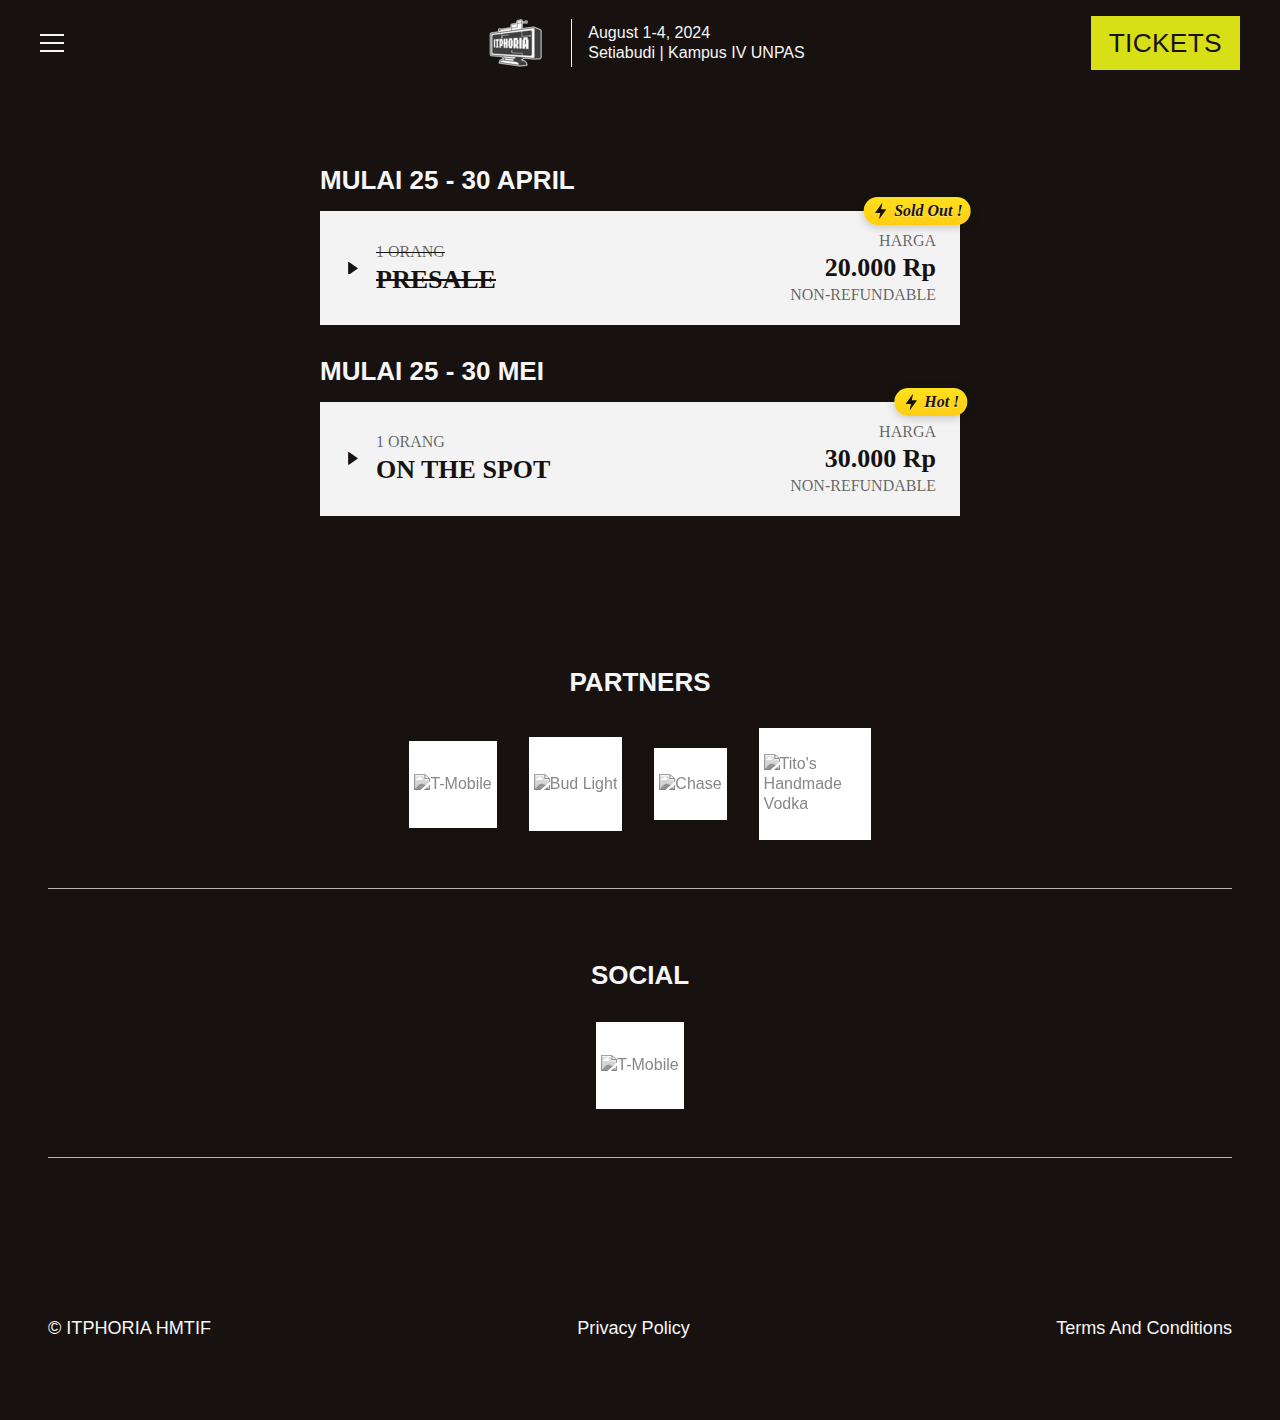
==== commit 2230f114: "clear #2" ====
--- a/page/ticket.html
+++ b/page/ticket.html
@@ -914,7 +914,7 @@
 
                         <div class="ticket_title">
                           <div class="ticket_label">1 Orang</div>
-                          <a href="https://wa.link/f75bnl"><h3 class="ticket_offer">On The Spot</h3></a>
+                          <a href="https://wa.link/f75bnl"><h3 class="ticket_offer text-color-black">On The Spot</h3></a>
                         </div>
                       </div>
                       <div class="ticket_pricing-wrapper">
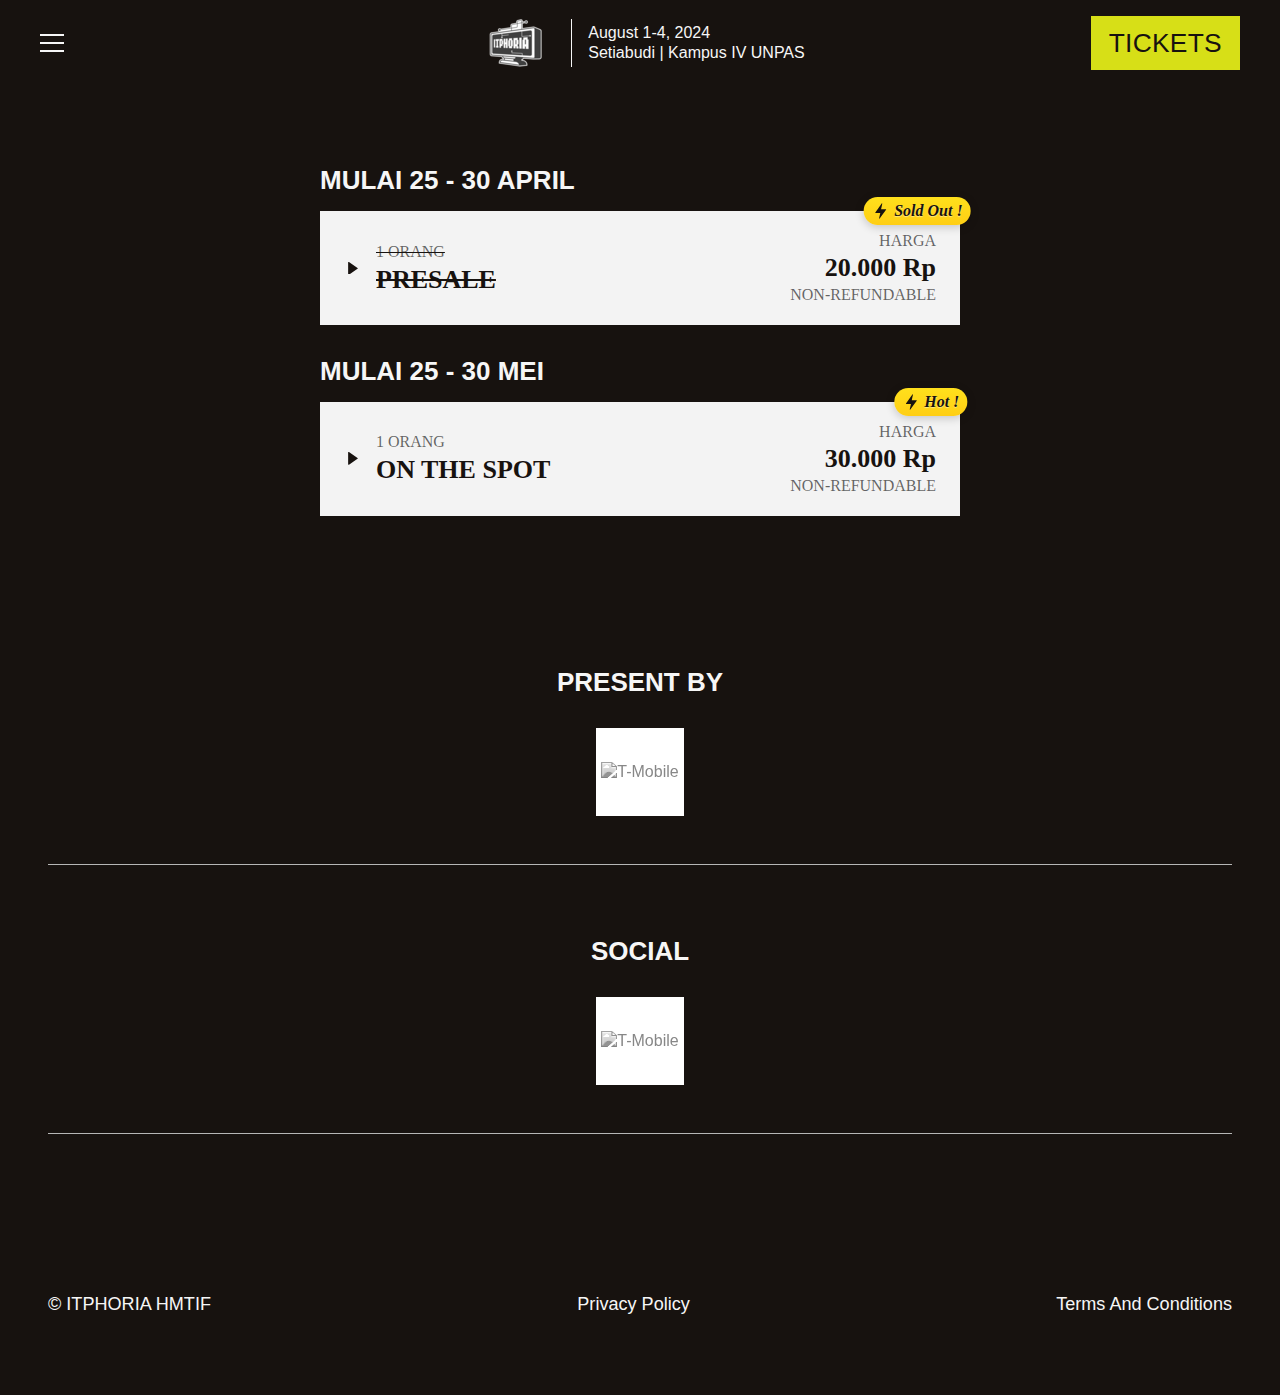
==== commit d72a9b4a: "clear #3" ====
--- a/page/ticket.html
+++ b/page/ticket.html
@@ -1088,33 +1088,197 @@
             <div class="partners-cms_wrapper w-dyn-list">
               <div role="list" class="partners-cms_logo-list w-dyn-items">
                 <div id="w-node-_758b52b7-41f8-a30f-4ff0-c81030ff215a-665b3bf7" role="listitem" class="partners-cms_logo-item w-dyn-item">
-                  <div class="partners-cms_heading-wrapper"><h3 class="partners-cms_heading">Partners</h3></div>
+                  <div class="partners-cms_heading-wrapper"><h3 class="partners-cms_heading">Present By</h3></div>
                   <a data-tracker-partner-name="" href="#" class="partners-cms_link w-inline-block w-condition-invisible"><img loading="lazy" alt="Partners" src="" class="partners-cms_image w-dyn-bind-empty" /></a>
                 </div>
                 <div id="w-node-_758b52b7-41f8-a30f-4ff0-c81030ff215a-665b3bf7" role="listitem" class="partners-cms_logo-item w-dyn-item">
                   <div class="partners-cms_heading-wrapper w-condition-invisible"><h3 class="partners-cms_heading">T-Mobile</h3></div>
-                  <a data-tracker-partner-name="" href="https://www.t-mobile.com/" target="_blank" class="partners-cms_link w-inline-block"
-                    ><img loading="lazy" alt="T-Mobile" src="https://assets-global.website-files.com/65e1e77c24f2cc3e8c657dab/65e6d936fa3f46eca31ed9cb_628fd8cedbaee88215b2358d_TMobileWeb.png" class="partners-cms_image"
-                  /></a>
-                </div>
-                <div id="w-node-_758b52b7-41f8-a30f-4ff0-c81030ff215a-665b3bf7" role="listitem" class="partners-cms_logo-item w-dyn-item">
-                  <div class="partners-cms_heading-wrapper w-condition-invisible"><h3 class="partners-cms_heading">Bud Light</h3></div>
-                  <a data-tracker-partner-name="" href="https://www.budlight.com/" target="_blank" class="partners-cms_link w-inline-block"
-                    ><img loading="lazy" alt="Bud Light" src="https://assets-global.website-files.com/65e1e77c24f2cc3e8c657dab/65e6d9384f1bdd71ad54a810_63dc14eb2094a2bd585d7461_BudLightWeb.png" class="partners-cms_image"
-                  /></a>
-                </div>
-                <div id="w-node-_758b52b7-41f8-a30f-4ff0-c81030ff215a-665b3bf7" role="listitem" class="partners-cms_logo-item w-dyn-item">
-                  <div class="partners-cms_heading-wrapper w-condition-invisible"><h3 class="partners-cms_heading">Chase</h3></div>
-                  <a data-tracker-partner-name="" href="https://www.chase.com/" target="_blank" class="partners-cms_link w-inline-block"
-                    ><img loading="lazy" alt="Chase" src="https://assets-global.website-files.com/65e1e77c24f2cc3e8c657dab/65e6d93837c7ab4be76cfdba_64835edeafb883b244553c81_ChaseSaphireWeb.png" class="partners-cms_image"
-                  /></a>
-                </div>
-                <div id="w-node-_758b52b7-41f8-a30f-4ff0-c81030ff215a-665b3bf7" role="listitem" class="partners-cms_logo-item w-dyn-item">
-                  <div class="partners-cms_heading-wrapper w-condition-invisible"><h3 class="partners-cms_heading">Tito&#x27;s Handmade Vodka</h3></div>
-                  <a data-tracker-partner-name="" href="https://www.titosvodka.com/" target="_blank" class="partners-cms_link w-inline-block"
-                    ><img loading="lazy" alt="Tito&#x27;s Handmade Vodka" src="https://assets-global.website-files.com/65e1e77c24f2cc3e8c657dab/65e6d9360fb164351aa2d12e_606e58295d87bd5936073887_Titos.png" class="partners-cms_image"
-                  /></a>
-                </div>
+                  <a data-tracker-partner-name="" href="https://www.t-mobile.com/" target="_blank" class="partners-cms_link w-inline-block"><img loading="lazy" alt="T-Mobile" src="assets/img/logo-hmtif.png" class="partners-cms_image" /></a>
+                </div>
+
+                <!-- 
+                <div id="w-node-_758b52b7-41f8-a30f-4ff0-c81030ff215a-665b3bf7" role="listitem" class="partners-cms_logo-item w-dyn-item">
+                  <div class="partners-cms_heading-wrapper w-condition-invisible"><h3 class="partners-cms_heading">BMI</h3></div>
+                  <a data-tracker-partner-name="" href="https://www.bmi.com/" target="_blank" class="partners-cms_link w-inline-block"
+                    ><img
+                      loading="lazy"
+                      alt="BMI"
+                      src="https://assets-global.website-files.com/65e1e77c24f2cc3e8c657dab/65e6d936e9573b4793e887bc_5e9df6df0ecb4067a4dd418e_LOL20-Sponsor_Logo-BMI-200x200%255B1%255D.png"
+                      class="partners-cms_image"
+                  /></a>
+                </div>
+                <div id="w-node-_758b52b7-41f8-a30f-4ff0-c81030ff215a-665b3bf7" role="listitem" class="partners-cms_logo-item w-dyn-item">
+                  <div class="partners-cms_heading-wrapper w-condition-invisible"><h3 class="partners-cms_heading">IHG</h3></div>
+                  <a data-tracker-partner-name="" href="https://www.ihg.com/hotels/us/en/reservation?cm_mmc=EXTERNAL-_-6C-_-US-_-EN-_-AWA-_-logo-_-Partner-2022" target="_blank" class="partners-cms_link w-inline-block"
+                    ><img loading="lazy" alt="IHG" src="https://assets-global.website-files.com/65e1e77c24f2cc3e8c657dab/65e6d938178676dcfd7543fa_627031ab2805fd6e4dc83690_IHGWeb.png" class="partners-cms_image"
+                  /></a>
+                </div>
+                <div id="w-node-_758b52b7-41f8-a30f-4ff0-c81030ff215a-665b3bf7" role="listitem" class="partners-cms_logo-item w-dyn-item">
+                  <div class="partners-cms_heading-wrapper w-condition-invisible"><h3 class="partners-cms_heading">Dunkin&#x27; Donuts</h3></div>
+                  <a data-tracker-partner-name="" href="https://www.dunkindonuts.com/en" target="_blank" class="partners-cms_link w-inline-block"
+                    ><img
+                      loading="lazy"
+                      alt="Dunkin&#x27; Donuts"
+                      src="https://assets-global.website-files.com/65e1e77c24f2cc3e8c657dab/65e6d9368db91da7ef8cc7a5_629f84c68c87b26e27a0fa5f_Dunkin%2527%255B2%255D.png"
+                      class="partners-cms_image"
+                  /></a>
+                </div>
+                <div id="w-node-_758b52b7-41f8-a30f-4ff0-c81030ff215a-665b3bf7" role="listitem" class="partners-cms_logo-item w-dyn-item">
+                  <div class="partners-cms_heading-wrapper w-condition-invisible"><h3 class="partners-cms_heading">About Face</h3></div>
+                  <a data-tracker-partner-name="" href="https://aboutface.com/" target="_blank" class="partners-cms_link w-inline-block"
+                    ><img
+                      loading="lazy"
+                      alt="About Face"
+                      src="https://assets-global.website-files.com/65e1e77c24f2cc3e8c657dab/661fec906ac5b5e2028fdf73_AboutFace.png"
+                      sizes="100vw"
+                      srcset="
+                        https://assets-global.website-files.com/65e1e77c24f2cc3e8c657dab/661fec906ac5b5e2028fdf73_AboutFace-p-500.png  500w,
+                        https://assets-global.website-files.com/65e1e77c24f2cc3e8c657dab/661fec906ac5b5e2028fdf73_AboutFace-p-800.png  800w,
+                        https://assets-global.website-files.com/65e1e77c24f2cc3e8c657dab/661fec906ac5b5e2028fdf73_AboutFace.png       1080w
+                      "
+                      class="partners-cms_image"
+                  /></a>
+                </div>
+                <div id="w-node-_758b52b7-41f8-a30f-4ff0-c81030ff215a-665b3bf7" role="listitem" class="partners-cms_logo-item w-dyn-item">
+                  <div class="partners-cms_heading-wrapper w-condition-invisible"><h3 class="partners-cms_heading">M&amp;Ms</h3></div>
+                  <a data-tracker-partner-name="" href="https://www.mms.com/en-us" target="_blank" class="partners-cms_link w-inline-block"
+                    ><img loading="lazy" alt="M&amp;Ms" src="https://assets-global.website-files.com/65e1e77c24f2cc3e8c657dab/65e6d9386cf2eb749f1dadf9_65b12f9e992ac356736b5182_M%2526M%2527s.png" class="partners-cms_image"
+                  /></a>
+                </div>
+                <div id="w-node-_758b52b7-41f8-a30f-4ff0-c81030ff215a-665b3bf7" role="listitem" class="partners-cms_logo-item w-dyn-item">
+                  <div class="partners-cms_heading-wrapper w-condition-invisible"><h3 class="partners-cms_heading">LiquidIV</h3></div>
+                  <a data-tracker-partner-name="" href="https://www.liquid-iv.com/" target="_blank" class="partners-cms_link w-inline-block"
+                    ><img
+                      loading="lazy"
+                      alt="LiquidIV"
+                      src="https://assets-global.website-files.com/65e1e77c24f2cc3e8c657dab/65f1074a1e8149d6a10b5181_Liquidiv.png"
+                      sizes="100vw"
+                      srcset="
+                        https://assets-global.website-files.com/65e1e77c24f2cc3e8c657dab/65f1074a1e8149d6a10b5181_Liquidiv-p-500.png  500w,
+                        https://assets-global.website-files.com/65e1e77c24f2cc3e8c657dab/65f1074a1e8149d6a10b5181_Liquidiv-p-800.png  800w,
+                        https://assets-global.website-files.com/65e1e77c24f2cc3e8c657dab/65f1074a1e8149d6a10b5181_Liquidiv.png       1080w
+                      "
+                      class="partners-cms_image"
+                  /></a>
+                </div>
+                <div id="w-node-_758b52b7-41f8-a30f-4ff0-c81030ff215a-665b3bf7" role="listitem" class="partners-cms_logo-item w-dyn-item">
+                  <div class="partners-cms_heading-wrapper w-condition-invisible"><h3 class="partners-cms_heading">TicTac</h3></div>
+                  <a data-tracker-partner-name="" href="https://www.tictac.com/us/en/" target="_blank" class="partners-cms_link w-inline-block"
+                    ><img loading="lazy" alt="TicTac" src="https://assets-global.website-files.com/65e1e77c24f2cc3e8c657dab/65e6d93920185ad85551ffed_65d7859bcc81e56affcfc041_TicTac.png" class="partners-cms_image"
+                  /></a>
+                </div>
+                <div id="w-node-_758b52b7-41f8-a30f-4ff0-c81030ff215a-665b3bf7" role="listitem" class="partners-cms_logo-item w-dyn-item">
+                  <div class="partners-cms_heading-wrapper w-condition-invisible"><h3 class="partners-cms_heading">Snapchat</h3></div>
+                  <a data-tracker-partner-name="" href="http://www.snapchat.com" target="_blank" class="partners-cms_link w-inline-block"
+                    ><img loading="lazy" alt="Snapchat" src="https://assets-global.website-files.com/65e1e77c24f2cc3e8c657dab/65e6d93752b0a2c5fb6fb2e5_63dc14f89fa0e9af2c6518ce_SnapWeb.png" class="partners-cms_image"
+                  /></a>
+                </div>
+                <div id="w-node-_758b52b7-41f8-a30f-4ff0-c81030ff215a-665b3bf7" role="listitem" class="partners-cms_logo-item w-dyn-item">
+                  <div class="partners-cms_heading-wrapper w-condition-invisible"><h3 class="partners-cms_heading">Coke</h3></div>
+                  <a data-tracker-partner-name="" href="https://www.coca-cola.com/us/en/offerings/coke-studio" target="_blank" class="partners-cms_link w-inline-block"
+                    ><img
+                      loading="lazy"
+                      alt="Coke"
+                      src="https://assets-global.website-files.com/65e1e77c24f2cc3e8c657dab/661fec6a9548cfda34744c37_CokeWeb.png"
+                      sizes="100vw"
+                      srcset="
+                        https://assets-global.website-files.com/65e1e77c24f2cc3e8c657dab/661fec6a9548cfda34744c37_CokeWeb-p-500.png  500w,
+                        https://assets-global.website-files.com/65e1e77c24f2cc3e8c657dab/661fec6a9548cfda34744c37_CokeWeb-p-800.png  800w,
+                        https://assets-global.website-files.com/65e1e77c24f2cc3e8c657dab/661fec6a9548cfda34744c37_CokeWeb.png       1080w
+                      "
+                      class="partners-cms_image"
+                  /></a>
+                </div>
+                <div id="w-node-_758b52b7-41f8-a30f-4ff0-c81030ff215a-665b3bf7" role="listitem" class="partners-cms_logo-item w-dyn-item">
+                  <div class="partners-cms_heading-wrapper w-condition-invisible"><h3 class="partners-cms_heading">Kim Crawford Wines</h3></div>
+                  <a data-tracker-partner-name="" href="https://www.kimcrawfordwines.com/" target="_blank" class="partners-cms_link w-inline-block"
+                    ><img loading="lazy" alt="Kim Crawford Wines" src="https://assets-global.website-files.com/65e1e77c24f2cc3e8c657dab/65e6d937cf377fe5fe9b5e33_63bdd64633a4d48bc9130f4e_KimCrawfordWeb.png" class="partners-cms_image"
+                  /></a>
+                </div>
+                <div id="w-node-_758b52b7-41f8-a30f-4ff0-c81030ff215a-665b3bf7" role="listitem" class="partners-cms_logo-item w-dyn-item">
+                  <div class="partners-cms_heading-wrapper w-condition-invisible"><h3 class="partners-cms_heading">Lifeway</h3></div>
+                  <a data-tracker-partner-name="" href="https://lifewaykefir.com/" target="_blank" class="partners-cms_link w-inline-block"
+                    ><img loading="lazy" alt="Lifeway" src="https://assets-global.website-files.com/65e1e77c24f2cc3e8c657dab/65e6d93814d7f4008113799e_6102e94eefe5efbafb54ab07_LIfewayKefirWeb.png" class="partners-cms_image"
+                  /></a>
+                </div>
+                <div id="w-node-_758b52b7-41f8-a30f-4ff0-c81030ff215a-665b3bf7" role="listitem" class="partners-cms_logo-item w-dyn-item">
+                  <div class="partners-cms_heading-wrapper w-condition-invisible"><h3 class="partners-cms_heading">Hennesy</h3></div>
+                  <a data-tracker-partner-name="" href="https://www.hennessy.com/en-us" target="_blank" class="partners-cms_link w-inline-block"
+                    ><img
+                      loading="lazy"
+                      alt="Hennesy"
+                      src="https://assets-global.website-files.com/65e1e77c24f2cc3e8c657dab/65f108b94face3c66ff5dca0_HennessyWeb.png"
+                      sizes="100vw"
+                      srcset="
+                        https://assets-global.website-files.com/65e1e77c24f2cc3e8c657dab/65f108b94face3c66ff5dca0_HennessyWeb-p-500.png  500w,
+                        https://assets-global.website-files.com/65e1e77c24f2cc3e8c657dab/65f108b94face3c66ff5dca0_HennessyWeb-p-800.png  800w,
+                        https://assets-global.website-files.com/65e1e77c24f2cc3e8c657dab/65f108b94face3c66ff5dca0_HennessyWeb.png       1080w
+                      "
+                      class="partners-cms_image"
+                  /></a>
+                </div>
+                <div id="w-node-_758b52b7-41f8-a30f-4ff0-c81030ff215a-665b3bf7" role="listitem" class="partners-cms_logo-item w-dyn-item">
+                  <div class="partners-cms_heading-wrapper w-condition-invisible"><h3 class="partners-cms_heading">Jack Daniels</h3></div>
+                  <a data-tracker-partner-name="" href="https://www.jackdaniels.com/en-us/" target="_blank" class="partners-cms_link w-inline-block"
+                    ><img loading="lazy" alt="Jack Daniels" src="https://assets-global.website-files.com/65e1e77c24f2cc3e8c657dab/65e6d93714d7f4008113794f_606e598bcc5fa441f40d3f1e_Jack%2520Daniels.png" class="partners-cms_image"
+                  /></a>
+                </div>
+                <div id="w-node-_758b52b7-41f8-a30f-4ff0-c81030ff215a-665b3bf7" role="listitem" class="partners-cms_logo-item w-dyn-item">
+                  <div class="partners-cms_heading-wrapper w-condition-invisible"><h3 class="partners-cms_heading">Hendricks</h3></div>
+                  <a data-tracker-partner-name="" href="https://www.hendricksgin.com/us/" target="_blank" class="partners-cms_link w-inline-block"
+                    ><img
+                      loading="lazy"
+                      alt="Hendricks"
+                      src="https://assets-global.website-files.com/65e1e77c24f2cc3e8c657dab/65f107db8c242942eedd1843_HendricksWeb.png"
+                      sizes="100vw"
+                      srcset="
+                        https://assets-global.website-files.com/65e1e77c24f2cc3e8c657dab/65f107db8c242942eedd1843_HendricksWeb-p-500.png  500w,
+                        https://assets-global.website-files.com/65e1e77c24f2cc3e8c657dab/65f107db8c242942eedd1843_HendricksWeb-p-800.png  800w,
+                        https://assets-global.website-files.com/65e1e77c24f2cc3e8c657dab/65f107db8c242942eedd1843_HendricksWeb.png       1080w
+                      "
+                      class="partners-cms_image"
+                  /></a>
+                </div>
+                <div id="w-node-_758b52b7-41f8-a30f-4ff0-c81030ff215a-665b3bf7" role="listitem" class="partners-cms_logo-item w-dyn-item">
+                  <div class="partners-cms_heading-wrapper w-condition-invisible"><h3 class="partners-cms_heading">Sunbelt</h3></div>
+                  <a data-tracker-partner-name="" href="https://www.sunbeltrentals.com/" target="_blank" class="partners-cms_link w-inline-block"
+                    ><img loading="lazy" alt="Sunbelt" src="https://assets-global.website-files.com/65e1e77c24f2cc3e8c657dab/661fed2b8506d08f71ebd3b3_SunbeltWeb.png" class="partners-cms_image"
+                  /></a>
+                </div>
+                <div id="w-node-_758b52b7-41f8-a30f-4ff0-c81030ff215a-665b3bf7" role="listitem" class="partners-cms_logo-item w-dyn-item">
+                  <div class="partners-cms_heading-wrapper w-condition-invisible"><h3 class="partners-cms_heading">Waterloo Sparkling</h3></div>
+                  <a data-tracker-partner-name="" href="https://www.drinkwaterloo.com/" target="_blank" class="partners-cms_link w-inline-block"
+                    ><img loading="lazy" alt="Waterloo Sparkling" src="https://assets-global.website-files.com/65e1e77c24f2cc3e8c657dab/65e6d9373a987539be252087_60888f24a658f9a685f47757_Waterloo.png" class="partners-cms_image"
+                  /></a>
+                </div>
+                <div id="w-node-_758b52b7-41f8-a30f-4ff0-c81030ff215a-665b3bf7" role="listitem" class="partners-cms_logo-item w-dyn-item">
+                  <div class="partners-cms_heading-wrapper w-condition-invisible"><h3 class="partners-cms_heading">Cutwater Spirits</h3></div>
+                  <a data-tracker-partner-name="" href="https://www.cutwaterspirits.com/" target="_blank" class="partners-cms_link w-inline-block"
+                    ><img loading="lazy" alt="Cutwater Spirits" src="https://assets-global.website-files.com/65e1e77c24f2cc3e8c657dab/65f10885e6ca8f51eabce89c_CutwaterWeb.png" class="partners-cms_image"
+                  /></a>
+                </div>
+                <div id="w-node-_758b52b7-41f8-a30f-4ff0-c81030ff215a-665b3bf7" role="listitem" class="partners-cms_logo-item w-dyn-item">
+                  <div class="partners-cms_heading-wrapper w-condition-invisible"><h3 class="partners-cms_heading">Krewe</h3></div>
+                  <a data-tracker-partner-name="" href="https://www.krewe.com/" target="_blank" class="partners-cms_link w-inline-block"
+                    ><img
+                      loading="lazy"
+                      alt="Krewe"
+                      src="https://assets-global.website-files.com/65e1e77c24f2cc3e8c657dab/661fed55b0126c819707fad0_Krewe.png"
+                      sizes="100vw"
+                      srcset="
+                        https://assets-global.website-files.com/65e1e77c24f2cc3e8c657dab/661fed55b0126c819707fad0_Krewe-p-500.png  500w,
+                        https://assets-global.website-files.com/65e1e77c24f2cc3e8c657dab/661fed55b0126c819707fad0_Krewe-p-800.png  800w,
+                        https://assets-global.website-files.com/65e1e77c24f2cc3e8c657dab/661fed55b0126c819707fad0_Krewe.png       1080w
+                      "
+                      class="partners-cms_image"
+                  /></a>
+                </div>
+                <div id="w-node-_758b52b7-41f8-a30f-4ff0-c81030ff215a-665b3bf7" role="listitem" class="partners-cms_logo-item w-dyn-item">
+                  <div class="partners-cms_heading-wrapper w-condition-invisible"><h3 class="partners-cms_heading">Musically Fed</h3></div>
+                  <a data-tracker-partner-name="" href="https://www.musicallyfed.org/" target="_blank" class="partners-cms_link w-inline-block"
+                    ><img loading="lazy" alt="Musically Fed" src="https://assets-global.website-files.com/65e1e77c24f2cc3e8c657dab/65e6d93814d7f400811379d2_62cc485314bb9afc83b4e3ee_Musically_Fed_Logo.png" class="partners-cms_image"
+                  /></a>
+                </div> -->
               </div>
             </div>
           </div>
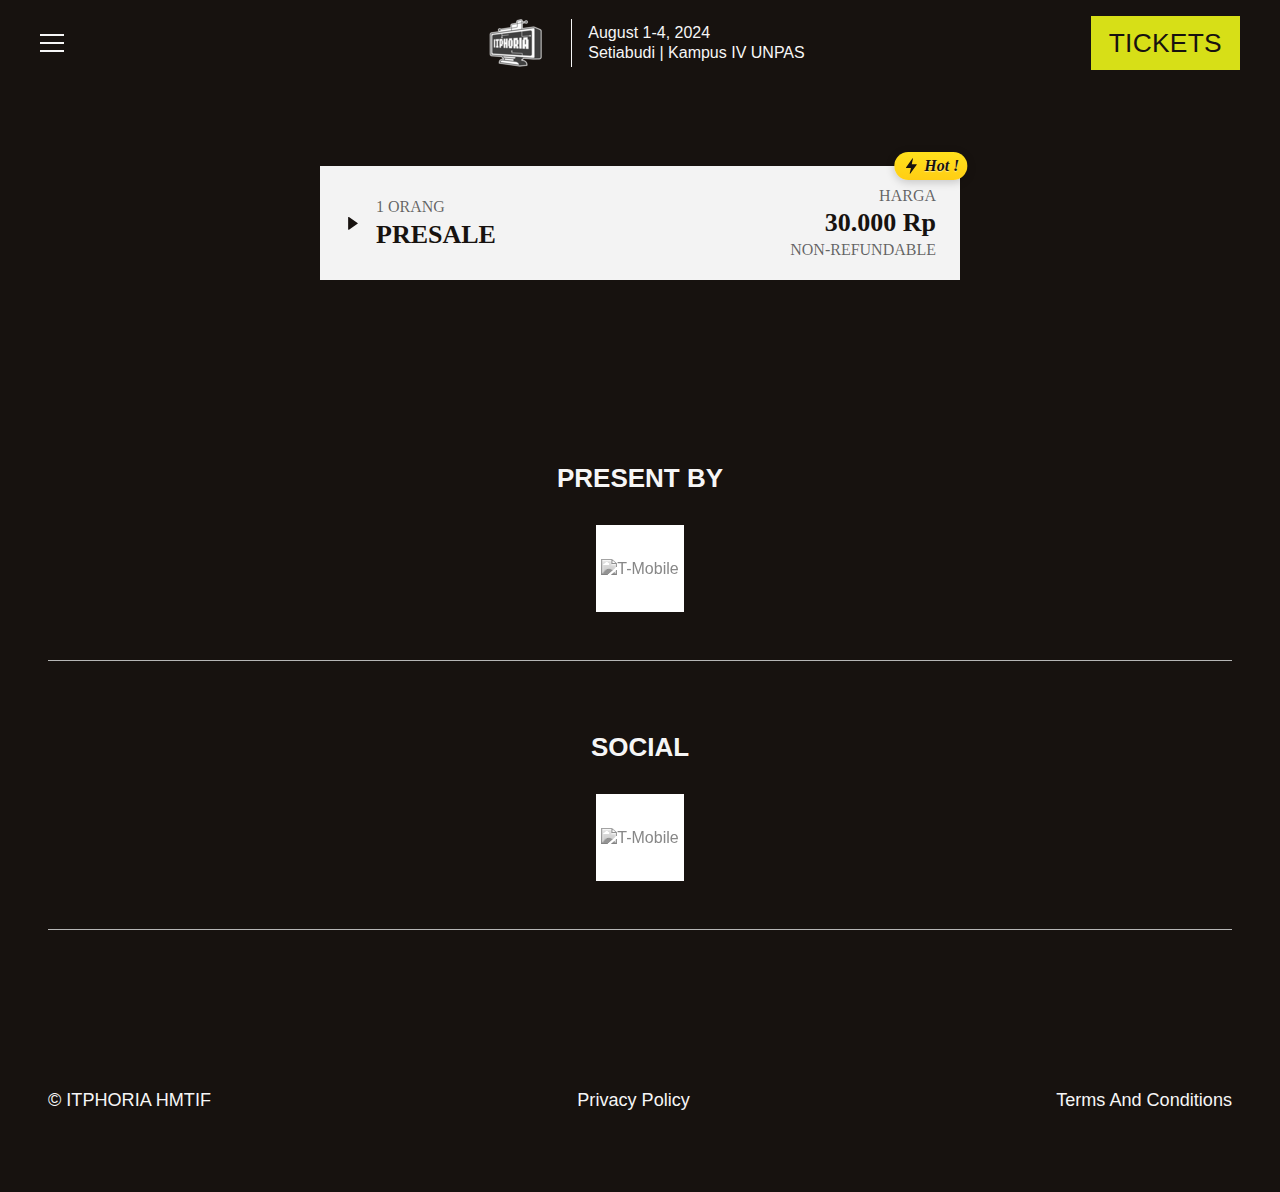
==== commit f290a21a: "clear #4" ====
--- a/page/ticket.html
+++ b/page/ticket.html
@@ -716,8 +716,7 @@
           <div class="container max-width-small">
             <div class="w-dyn-list">
               <div role="list" class="ticket_list w-dyn-items">
-                <div data-tracker-ticket-price="$149 20k" data-tracker="ticket-item" data-tracker-ticket-name="1-day-ga-ticket" role="listitem" class="ticket_item-wrapper w-dyn-item">
-                  <h2 class="ticket_section-title">Mulai 25 - 30 April</h2>
+                <div data-tracker-ticket-price="$149 30k" data-tracker="ticket-item" data-tracker-ticket-name="1-day-ga-ticket" role="listitem" class="ticket_item-wrapper w-dyn-item">
                   <div id="w-node-_05b81c30-527d-e0e6-a4fb-918df74a329a-8c657e9d" class="ticket_divider w-condition-invisible"></div>
                   <div class="ticket_item">
                     <div class="ticket_head">
@@ -730,191 +729,10 @@
                             </svg>
                           </div>
                         </div>
-                        <s>
-                          <div class="ticket_title">
-                            <div class="ticket_label">1 Orang</div>
-                            <h3 class="ticket_offer">Presale</h3>
-                          </div></s
-                        >
-                      </div>
-                      <div class="ticket_pricing-wrapper">
-                        <div class="ticket_label is-right-align">Harga</div>
-                        <div class="ticket_pricing">20.000 Rp</div>
-                        <div class="ticket_label is-right-align">Non-refundable</div>
-                      </div>
-                      <div class="ticket_badge-wrap">
-                        <div class="ticket_badge">
-                          <div class="ticket_badge-icon w-embed">
-                            <svg display="block" width="100%" height="100%" viewBox="0 0 40 40" fill="none" xmlns="http://www.w3.org/2000/svg">
-                              <path
-                                d="M31.8959 16.1486C31.8394 16.0324 31.7509 15.9349 31.6409 15.8673C31.5308 15.7998 31.4038 15.7651 31.2747 15.7673H20.8549L23.4951 3.92093C23.5436 3.75212 23.5288 3.57141 23.4534 3.41278C23.378 3.25415 23.2472 3.12856 23.0857 3.05963C22.9365 2.99408 22.7692 2.98216 22.6122 3.02592C22.4552 3.06967 22.3182 3.16639 22.2244 3.29966L8.10542 23.0672C8.03653 23.1773 8 23.3045 8 23.4343C8 23.5642 8.03653 23.6914 8.10542 23.8014C8.15191 23.9208 8.23066 24.025 8.33287 24.1023C8.43508 24.1796 8.55674 24.2269 8.6843 24.2391H19.1041L16.4639 36.0855C16.4153 36.2543 16.4302 36.4351 16.5056 36.5937C16.581 36.7523 16.7118 36.8779 16.8733 36.9468C17.0233 37.0072 17.189 37.0164 17.3447 36.973C17.5004 36.9296 17.6375 36.8361 17.7346 36.7068L31.8535 16.9393C31.9407 16.8276 31.9914 16.692 31.999 16.5506C32.0066 16.4092 31.9706 16.2689 31.8959 16.1486Z"
-                                fill="currentcolor"
-                              />
-                            </svg>
-                          </div>
-                          <div class="ticket_badge-text">Sold Out !</div>
-                        </div>
-                        <div class="ticket_badge w-condition-invisible">
-                          <div class="ticket_badge-icon w-embed">
-                            <svg display="block" width="100%" height="100%" viewBox="0 0 40 40" fill="none" xmlns="http://www.w3.org/2000/svg">
-                              <path
-                                d="M31.8959 16.1486C31.8394 16.0324 31.7509 15.9349 31.6409 15.8673C31.5308 15.7998 31.4038 15.7651 31.2747 15.7673H20.8549L23.4951 3.92093C23.5436 3.75212 23.5288 3.57141 23.4534 3.41278C23.378 3.25415 23.2472 3.12856 23.0857 3.05963C22.9365 2.99408 22.7692 2.98216 22.6122 3.02592C22.4552 3.06967 22.3182 3.16639 22.2244 3.29966L8.10542 23.0672C8.03653 23.1773 8 23.3045 8 23.4343C8 23.5642 8.03653 23.6914 8.10542 23.8014C8.15191 23.9208 8.23066 24.025 8.33287 24.1023C8.43508 24.1796 8.55674 24.2269 8.6843 24.2391H19.1041L16.4639 36.0855C16.4153 36.2543 16.4302 36.4351 16.5056 36.5937C16.581 36.7523 16.7118 36.8779 16.8733 36.9468C17.0233 37.0072 17.189 37.0164 17.3447 36.973C17.5004 36.9296 17.6375 36.8361 17.7346 36.7068L31.8535 16.9393C31.9407 16.8276 31.9914 16.692 31.999 16.5506C32.0066 16.4092 31.9706 16.2689 31.8959 16.1486Z"
-                                fill="currentcolor"
-                              />
-                            </svg>
-                          </div>
-                          <div class="ticket_badge-text">Moving Quick!</div>
-                        </div>
-                        <div class="ticket_badge w-condition-invisible">
-                          <div class="ticket_badge-icon w-embed">
-                            <svg display="block" width="100%" height="100%" viewBox="0 0 40 40" fill="none" xmlns="http://www.w3.org/2000/svg">
-                              <path
-                                d="M34.0669 32.9999C34.2281 32.9992 34.3863 32.9586 34.5264 32.8819C34.6664 32.8053 34.7835 32.6952 34.8664 32.5623C34.9493 32.4294 34.9952 32.2782 34.9996 32.1232C35.0041 31.9683 34.9669 31.8149 34.8917 31.6778L20.8335 6.43786C20.7457 6.30379 20.624 6.1933 20.4798 6.11673C20.3356 6.04016 20.1735 6 20.0088 6C19.844 6 19.682 6.04016 19.5377 6.11673C19.3935 6.1933 19.2718 6.30379 19.184 6.43786L5.12585 31.6778C5.04345 31.8126 5 31.9661 5 32.1225C5 32.2789 5.04345 32.4324 5.12585 32.5672C5.20753 32.7009 5.32457 32.8113 5.46505 32.8873C5.60553 32.9633 5.76444 33.0022 5.92561 32.9999H34.0669ZM20.0088 29.6947C19.637 29.6946 19.2736 29.5883 18.9648 29.3891C18.6561 29.1899 18.4159 28.9069 18.2748 28.5761C18.1337 28.2452 18.098 27.8815 18.1724 27.5312C18.2468 27.1808 18.4278 26.8596 18.6924 26.6085C18.9571 26.3573 19.2934 26.1876 19.6586 26.1207C20.0239 26.0539 20.4015 26.0931 20.7436 26.2332C21.0856 26.3733 21.3766 26.6082 21.5795 26.9078C21.7824 27.2074 21.8881 27.5583 21.8832 27.9159C21.8766 28.3898 21.6762 28.8422 21.3254 29.1752C20.9746 29.5081 20.5016 29.6947 20.0088 29.6947ZM20.0088 14.9714C20.3402 14.9714 20.658 15.098 20.8924 15.3234C21.1267 15.5488 21.2584 15.8545 21.2584 16.1733V22.7477C21.2584 23.0664 21.1267 23.3722 20.8924 23.5976C20.658 23.823 20.3402 23.9496 20.0088 23.9496C19.6773 23.9496 19.3595 23.823 19.1252 23.5976C18.8908 23.3722 18.7592 23.0664 18.7592 22.7477V16.1733C18.7592 15.8545 18.8908 15.5488 19.1252 15.3234C19.3595 15.098 19.6773 14.9714 20.0088 14.9714Z"
-                                fill="currentcolor"
-                              />
-                            </svg>
-                          </div>
-                          <div class="ticket_badge-text">Running Low!</div>
-                        </div>
-                        <div class="ticket_badge w-condition-invisible">
-                          <div class="ticket_badge-icon w-embed">
-                            <svg display="block" width="100%" height="100%" viewBox="0 0 48 48" fill="none" xmlns="http://www.w3.org/2000/svg">
-                              <path
-                                d="M24 6C20.4399 6 16.9598 7.05568 13.9997 9.03355C11.0397 11.0114 8.73255 13.8226 7.37018 17.1117C6.0078 20.4008 5.65134 24.02 6.34587 27.5116C7.04041 31.0033 8.75474 34.2106 11.2721 36.7279C13.7894 39.2453 16.9967 40.9596 20.4884 41.6541C23.98 42.3487 27.5992 41.9922 30.8883 40.6298C34.1774 39.2674 36.9886 36.9603 38.9665 34.0003C40.9443 31.0402 42 27.5601 42 24C42 19.2261 40.1036 14.6477 36.7279 11.2721C33.3523 7.89642 28.7739 6 24 6ZM31.8 31.83C31.6666 31.9766 31.5054 32.0954 31.3259 32.1794C31.1463 32.2633 30.9518 32.3109 30.7538 32.3193C30.5557 32.3276 30.3579 32.2966 30.1719 32.2281C29.9859 32.1596 29.8153 32.0549 29.67 31.92L22.17 25.11C22.0282 24.9633 21.9178 24.7892 21.8456 24.5983C21.7733 24.4074 21.7408 24.2039 21.75 24V15.75C21.75 15.3522 21.908 14.9706 22.1893 14.6893C22.4706 14.408 22.8522 14.25 23.25 14.25C23.6478 14.25 24.0294 14.408 24.3107 14.6893C24.592 14.9706 24.75 15.3522 24.75 15.75V23.34L31.695 29.715C31.9888 29.9819 32.1648 30.3544 32.1845 30.7508C32.2041 31.1472 32.0659 31.5353 31.8 31.83Z"
-                                fill="currentcolor"
-                              />
-                            </svg>
-                          </div>
-                          <div class="ticket_badge-text">On Waitlist</div>
-                        </div>
-                      </div>
-                    </div>
-                    <!-- <div class="ticket_content">
-                      <div class="ticket_content-head">
-                        <div class="ticket_info-title">
-                          <div class="ticket_info-wrapper">
-                            <div class="ticket_info-icon w-embed">
-                              <svg xmlns="http://www.w3.org/2000/svg" width="16" height="16" viewBox="">
-                                <title>c-info</title>
-                                <g fill="#252B2D">
-                                  <path
-                                    d="M8,0a8,8,0,1,0,8,8A8.024,8.024,0,0,0,8,0Zm.5,13h-1a.5.5,0,0,1-.5-.5v-5A.5.5,0,0,1,7.5,7h1a.5.5,0,0,1,.5.5v5A.5.5,0,0,1,8.5,13ZM8,5A.945.945,0,0,1,7,4,.945.945,0,0,1,8,3,.945.945,0,0,1,9,4,.945.945,0,0,1,8,5Z"
-                                    fill="currentcolor"
-                                  ></path>
-                                </g>
-                              </svg>
-                            </div>
-                          </div>
-                          <div class="ticket_info-text">Layaway plans start at just $20 down!</div>
-                        </div>
-                        <div class="ticket_buttons-wrapper">
-                          <a data-tracker="ticket-primary-btn" href="https://lollapalooza.frontgatetickets.com/event/42172x9qv5bpsmtb" target="_blank" class="button w-button">BUY THU, SAT &amp; SUN TICKETS</a
-                          ><a data-tracker="ticket-secondary-button" href="https://lollapalooza.frontgatetickets.com/waitlist" target="_blank" class="button is-reverse w-button">JOIN FRI WAITLIST</a>
-                        </div>
-                        <div class="ticket_tiers-wrapper w-condition-invisible">
-                          <div class="ticket_label w-condition-invisible">Buy now before the price increases</div>
-                          <div data-item-slug="1-day-ga-ticket" class="ticket_tiers-wrap"></div>
-                        </div>
-                      </div>
-                      <div class="ticket_content-inner">
-                        <div class="utility-rich-text w-richtext">
-                          <p><strong>The 1-Day GA Ticket allows you admittance to Grant Park for Thursday, Friday, Saturday or Sunday of Lollapalooza, August 1-4, 2024 and includes:</strong></p>
-                          <ul role="list">
-                            <li>Over 40 performances across 8 stages</li>
-                            <li>Food &amp; dessert for purchase from award-winning chefs &amp; restaurants including vegan, vegetarian &amp; gluten-free options</li>
-                            <li>Shop official band merch &amp; festival merch</li>
-                            <li>Sponsor areas with giveaways</li>
-                            <li>Bars, concessions and specialty cocktail lounges</li>
-                            <li>Free water stations</li>
-                            <li>Secure lockers with charging capabilities for rent</li>
-                            <li>Children 8 &amp; under allowed in free with access to Kidzapalooza with a ticketed adult</li>
-                          </ul>
-                        </div>
-                        <div class="utility-rich-text w-condition-invisible w-dyn-bind-empty w-richtext"></div>
-                        <div class="ticket_buttons-wrapper align-left w-condition-invisible">
-                          <a data-tracker="ticket-tertiary-button-1" href="#" class="button is-reverse is-small w-dyn-bind-empty w-button"></a
-                          ><a data-tracker="ticket-tertiary-button-2" href="#" class="button is-reverse is-small w-condition-invisible w-dyn-bind-empty w-button"></a>
-                        </div>
-                      </div>
-                      <div class="tickets-slider_wrap">
-                        <div class="tickets-slider w-dyn-list">
-                          <script type="text/x-wf-template" id="wf-template-1de29ae4-4254-50b5-d592-6b4db78bee3b">
-                            %3Cdiv%20role%3D%22listitem%22%20class%3D%22swiper-slide%20w-dyn-item%20w-dyn-repeater-item%22%3E%3Cdiv%20class%3D%22swiper-zoom-container%22%3E%3Cimg%20alt%3D%22%22%20loading%3D%22lazy%22%20src%3D%22https%3A%2F%2Fassets-global.website-files.com%2F65e1e77c24f2cc3e8c657dab%2F65fb94940a0906bf3bbcc8b1_Aerial-by-Dusana-Risovic-for-Lollapalooza-2023_DR107276-Enhanced-NR-(2).jpg%22%20sizes%3D%22(max-width%3A%20479px)%20100vw%2C%20(max-width%3A%20767px)%2083vw%2C%20592px%22%20srcset%3D%22https%3A%2F%2Fassets-global.website-files.com%2F65e1e77c24f2cc3e8c657dab%2F65fb94940a0906bf3bbcc8b1_Aerial-by-Dusana-Risovic-for-Lollapalooza-2023_DR107276-Enhanced-NR-(2)-p-500.jpg%20500w%2C%20https%3A%2F%2Fassets-global.website-files.com%2F65e1e77c24f2cc3e8c657dab%2F65fb94940a0906bf3bbcc8b1_Aerial-by-Dusana-Risovic-for-Lollapalooza-2023_DR107276-Enhanced-NR-(2).jpg%20800w%22%20class%3D%22ticket_slider-img%22%2F%3E%3C%2Fdiv%3E%3C%2Fdiv%3E
-                          </script>
-                          <div role="list" class="swiper-wrapper w-dyn-items">
-                            <div role="listitem" class="swiper-slide w-dyn-item w-dyn-repeater-item">
-                              <div class="swiper-zoom-container">
-                                <img
-                                  alt=""
-                                  loading="lazy"
-                                  src="https://assets-global.website-files.com/65e1e77c24f2cc3e8c657dab/65fb94940a0906bf3bbcc8b1_Aerial-by-Dusana-Risovic-for-Lollapalooza-2023_DR107276-Enhanced-NR-(2).jpg"
-                                  sizes="(max-width: 479px) 100vw, (max-width: 767px) 83vw, 592px"
-                                  srcset="
-                                    https://assets-global.website-files.com/65e1e77c24f2cc3e8c657dab/65fb94940a0906bf3bbcc8b1_Aerial-by-Dusana-Risovic-for-Lollapalooza-2023_DR107276-Enhanced-NR-(2)-p-500.jpg 500w,
-                                    https://assets-global.website-files.com/65e1e77c24f2cc3e8c657dab/65fb94940a0906bf3bbcc8b1_Aerial-by-Dusana-Risovic-for-Lollapalooza-2023_DR107276-Enhanced-NR-(2).jpg       800w
-                                  "
-                                  class="ticket_slider-img"
-                                />
-                              </div>
-                            </div>
-                            <div role="listitem" class="swiper-slide w-dyn-item w-dyn-repeater-item">
-                              <div class="swiper-zoom-container">
-                                <img
-                                  alt=""
-                                  loading="lazy"
-                                  src="https://assets-global.website-files.com/65e1e77c24f2cc3e8c657dab/65fb947595cfb7f51b723886_Experience-by-Dusana-Risovic-for-Lollapalooza-2023_DR106110.jpg"
-                                  sizes="(max-width: 479px) 100vw, (max-width: 767px) 83vw, 592px"
-                                  srcset="
-                                    https://assets-global.website-files.com/65e1e77c24f2cc3e8c657dab/65fb947595cfb7f51b723886_Experience-by-Dusana-Risovic-for-Lollapalooza-2023_DR106110-p-500.jpg 500w,
-                                    https://assets-global.website-files.com/65e1e77c24f2cc3e8c657dab/65fb947595cfb7f51b723886_Experience-by-Dusana-Risovic-for-Lollapalooza-2023_DR106110.jpg       800w
-                                  "
-                                  class="ticket_slider-img"
-                                />
-                              </div>
-                            </div>
-                            <div role="listitem" class="swiper-slide w-dyn-item w-dyn-repeater-item">
-                              <div class="swiper-zoom-container">
-                                <img
-                                  alt=""
-                                  loading="lazy"
-                                  src="https://assets-global.website-files.com/65e1e77c24f2cc3e8c657dab/65fb947509e116230e204a89_Experience-by-Roger-Ho-for-Lollapalooza-2023_RH109918.jpg"
-                                  sizes="(max-width: 479px) 100vw, (max-width: 767px) 83vw, 592px"
-                                  srcset="
-                                    https://assets-global.website-files.com/65e1e77c24f2cc3e8c657dab/65fb947509e116230e204a89_Experience-by-Roger-Ho-for-Lollapalooza-2023_RH109918-p-500.jpg 500w,
-                                    https://assets-global.website-files.com/65e1e77c24f2cc3e8c657dab/65fb947509e116230e204a89_Experience-by-Roger-Ho-for-Lollapalooza-2023_RH109918.jpg       800w
-                                  "
-                                  class="ticket_slider-img"
-                                />
-                              </div>
-                            </div>
-                          </div>
-                          <div class="empty-state w-dyn-hide w-dyn-empty"><div>No items found.</div></div>
-                        </div>
-                        <div class="swiper-button-next"></div>
-                        <div class="swiper-button-prev"></div>
-                        <div class="swiper-pagination"></div>
-                      </div>
-                    </div> -->
-                  </div>
-                </div>
-                <div data-tracker-ticket-price="$149 30k" data-tracker="ticket-item" data-tracker-ticket-name="1-day-ga-ticket" role="listitem" class="ticket_item-wrapper w-dyn-item">
-                  <h2 class="ticket_section-title">Mulai 25 - 30 Mei</h2>
-                  <div id="w-node-_05b81c30-527d-e0e6-a4fb-918df74a329a-8c657e9d" class="ticket_divider w-condition-invisible"></div>
-                  <div class="ticket_item">
-                    <div class="ticket_head">
-                      <div class="ticker_head-left">
-                        <div class="ticket_icon-wrapper">
-                          <div class="ticket_icon w-embed">
-                            <svg xmlns="http://www.w3.org/2000/svg" width="0.8rem" height="0.8rem" viewBox="0 0 12 12">
-                              <title>triangle-right</title>
-                              <g fill="currentcolor"><path d="M2.783.088A.5.5,0,0,0,2,.5v11a.5.5,0,0,0,.268.442A.49.49,0,0,0,2.5,12a.5.5,0,0,0,.283-.088l8-5.5a.5.5,0,0,0,0-.824Z" fill="currentcolor"></path></g>
-                            </svg>
-                          </div>
-                        </div>
 
                         <div class="ticket_title">
                           <div class="ticket_label">1 Orang</div>
-                          <a href="https://wa.link/f75bnl"><h3 class="ticket_offer text-color-black">On The Spot</h3></a>
+                          <a href="https://wa.link/f75bnl"><h3 class="ticket_offer text-color-black">Presale</h3></a>
                         </div>
                       </div>
                       <div class="ticket_pricing-wrapper">
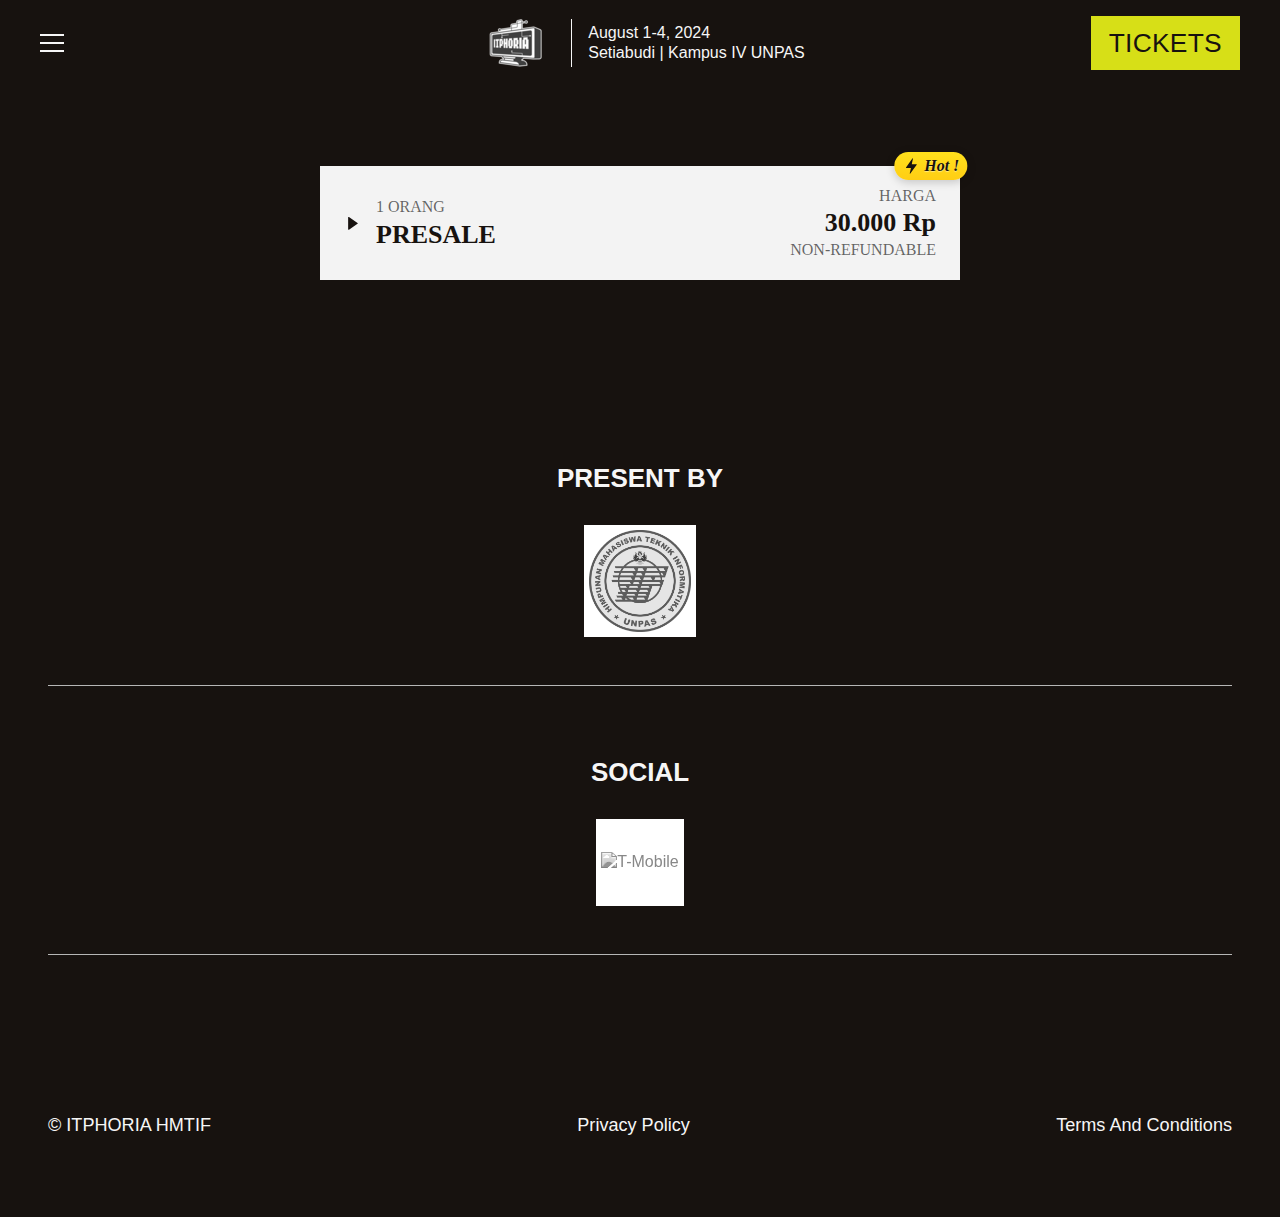
==== commit 7707ad15: "clear #5" ====
--- a/page/ticket.html
+++ b/page/ticket.html
@@ -911,7 +911,9 @@
                 </div>
                 <div id="w-node-_758b52b7-41f8-a30f-4ff0-c81030ff215a-665b3bf7" role="listitem" class="partners-cms_logo-item w-dyn-item">
                   <div class="partners-cms_heading-wrapper w-condition-invisible"><h3 class="partners-cms_heading">T-Mobile</h3></div>
-                  <a data-tracker-partner-name="" href="https://www.t-mobile.com/" target="_blank" class="partners-cms_link w-inline-block"><img loading="lazy" alt="T-Mobile" src="assets/img/logo-hmtif.png" class="partners-cms_image" /></a>
+                  <a data-tracker-partner-name="" href="https://www.t-mobile.com/" target="_blank" class="partners-cms_link w-inline-block"
+                    ><img loading="lazy" alt="T-Mobile" src="../assets/img/logo-hmtif.png" class="partners-cms_image"
+                  /></a>
                 </div>
 
                 <!-- 
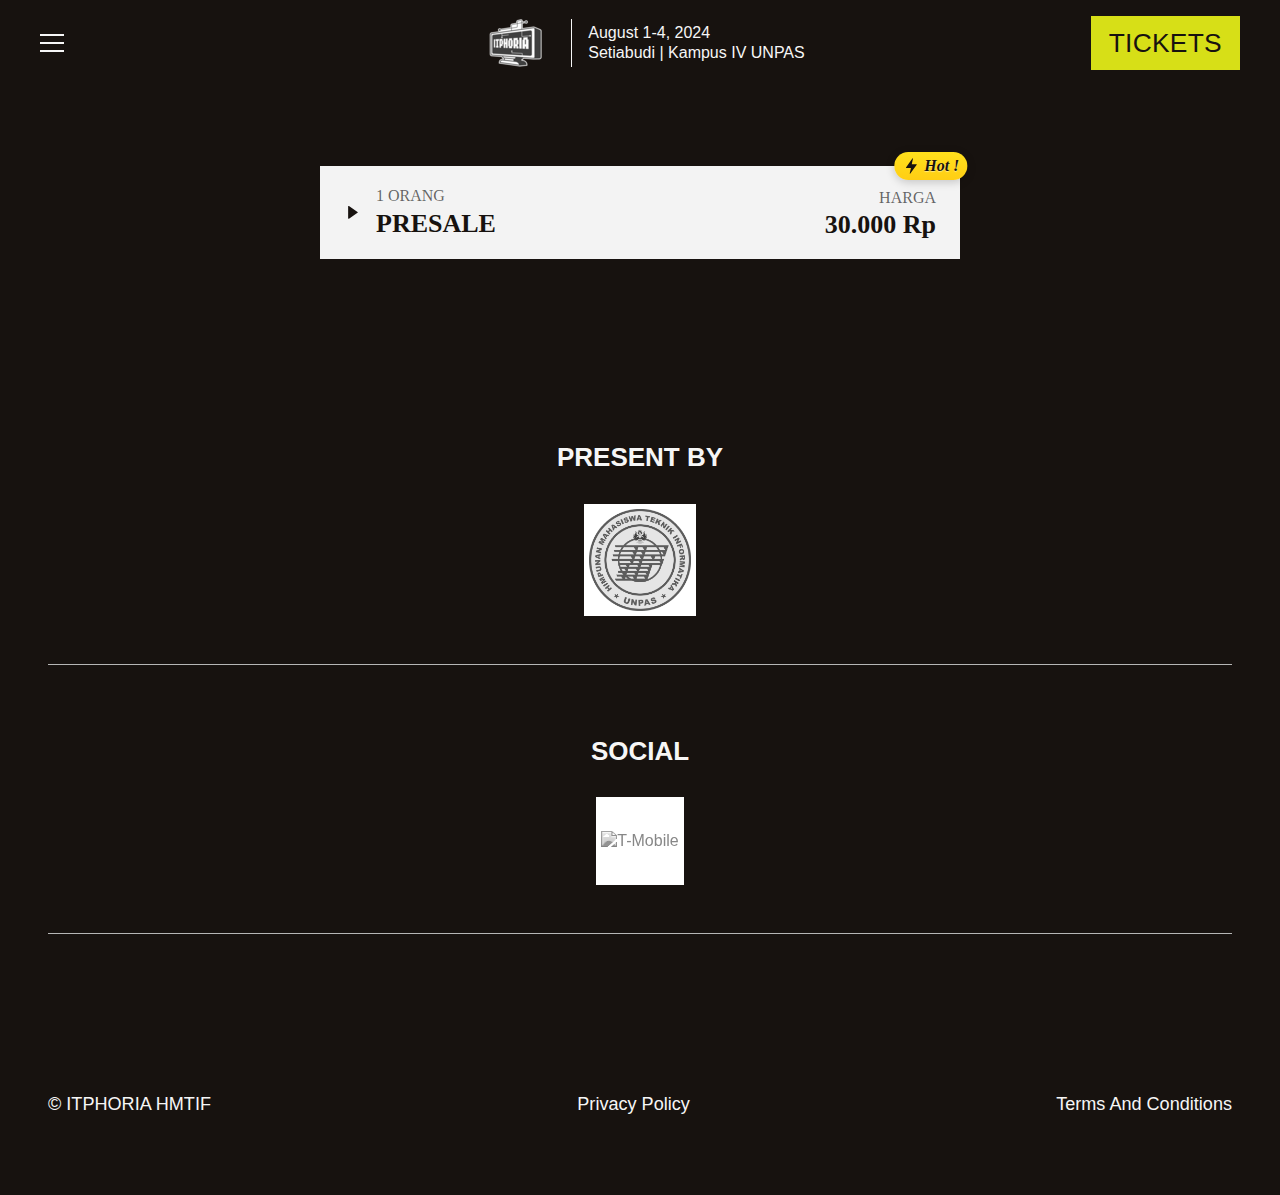
==== commit 599117a7: "clear #7" ====
--- a/page/ticket.html
+++ b/page/ticket.html
@@ -599,9 +599,9 @@
                   <div role="list" class="navbar_links-list w-dyn-items">
                     <div role="listitem" class="navbar_links-cms-item w-dyn-item">
                       <div class="navbar_links-rt is-top w-richtext">
-                        <p><a href="/">Home</a></p>
+                        <p><a href="../index.html">Home</a></p>
                         <p><a href="/lineup">Lineup</a></p>
-                        <p><a href="/tickets" aria-current="page" class="w--current">Tickets</a></p>
+                        <p><a href="ticket.html" aria-current="page" class="w--current">Tickets</a></p>
                       </div>
 
                       <div class="navbar_links-rt w-richtext">
@@ -612,7 +612,7 @@
                     </div>
                   </div>
                 </div>
-                <div class="navbar_menu-btn-wrap"><a id="nav-primary-btn" data-tracker="nav-menu-tickets-btn" href="/tickets" aria-current="page" class="button w-button w--current">Tickets</a></div>
+                <div class="navbar_menu-btn-wrap"><a id="nav-primary-btn" data-tracker="nav-menu-tickets-btn" href="ticket.html" aria-current="page" class="button w-button w--current">Tickets</a></div>
               </div>
             </div>
             <div class="navbar_bg-wrap">
@@ -643,7 +643,7 @@
               <div id="w-node-_973c1ebf-a823-bf44-f798-4f5f029a559c-029a559a" class="event-info">August 1-4, 2024<br />Setiabudi | Kampus IV UNPAS<br /></div
             ></a>
           </div>
-          <div class="nav_cta-wrap tablet-hide"><a id="header-primary-btn" data-tracker="nav-tickets-btn" href="/tickets" aria-current="page" class="button w-button w--current">TICKETS</a></div>
+          <div class="nav_cta-wrap tablet-hide"><a id="header-primary-btn" data-tracker="nav-tickets-btn" href="ticket.html" aria-current="page" class="button w-button w--current">TICKETS</a></div>
         </header>
       </div>
       <div class="css w-embed">
@@ -738,7 +738,6 @@
                       <div class="ticket_pricing-wrapper">
                         <div class="ticket_label is-right-align">Harga</div>
                         <div class="ticket_pricing">30.000 Rp</div>
-                        <div class="ticket_label is-right-align">Non-refundable</div>
                       </div>
                       <div class="ticket_badge-wrap">
                         <div class="ticket_badge">
@@ -910,8 +909,8 @@
                   <a data-tracker-partner-name="" href="#" class="partners-cms_link w-inline-block w-condition-invisible"><img loading="lazy" alt="Partners" src="" class="partners-cms_image w-dyn-bind-empty" /></a>
                 </div>
                 <div id="w-node-_758b52b7-41f8-a30f-4ff0-c81030ff215a-665b3bf7" role="listitem" class="partners-cms_logo-item w-dyn-item">
-                  <div class="partners-cms_heading-wrapper w-condition-invisible"><h3 class="partners-cms_heading">T-Mobile</h3></div>
-                  <a data-tracker-partner-name="" href="https://www.t-mobile.com/" target="_blank" class="partners-cms_link w-inline-block"
+                  <div class="partners-cms_heading-wrapper w-condition-invisible"><h3 class="partners-cms_heading">HMTIF UNPAS</h3></div>
+                  <a data-tracker-partner-name="" href="https://instagram.com/hmtifunpas" target="_blank" class="partners-cms_link w-inline-block"
                     ><img loading="lazy" alt="T-Mobile" src="../assets/img/logo-hmtif.png" class="partners-cms_image"
                   /></a>
                 </div>
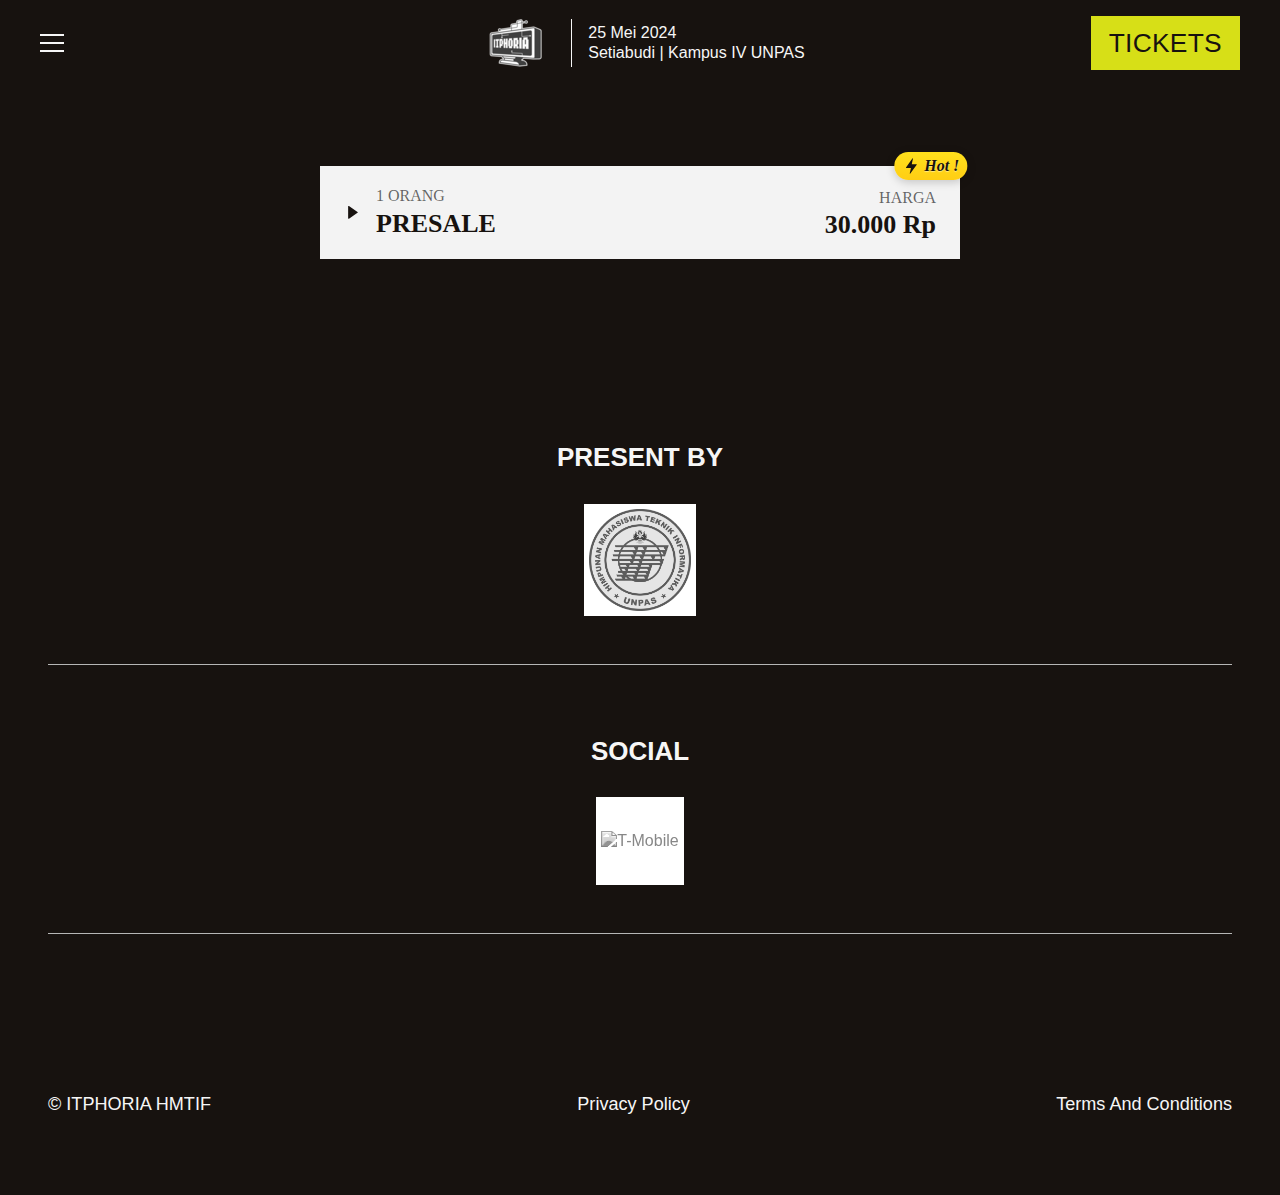
==== commit f3640c02: "clear #8" ====
--- a/page/ticket.html
+++ b/page/ticket.html
@@ -260,7 +260,7 @@
         <a href="../index.html" data-tracker="nav-brand-link" class="brand-link-wrapper w-nav-brand"
           ><img src="../assets/img/logo2.png" loading="eager" alt="" class="brand_image" />
           <div class="brand_divider"></div>
-          <div id="w-node-_973c1ebf-a823-bf44-f798-4f5f029a559c-029a559a" class="event-info">August 1-4, 2024<br />Setiabudi | Kampus IV UNPAS<br /></div
+          <div id="w-node-_973c1ebf-a823-bf44-f798-4f5f029a559c-029a559a" class="event-info">25 Mei 2024<br />Setiabudi | Kampus IV UNPAS<br /></div
         ></a>
       </div>
       <div data-animation="over-left" class="navbar w-nav" data-easing2="ease" data-easing="ease" data-collapse="all" role="banner" data-no-scroll="1" data-duration="400" id="header">
@@ -640,7 +640,7 @@
             <a href="../index.html" data-tracker="nav-brand-link" class="brand-link-wrapper w-nav-brand"
               ><img src="../assets/img/logo2.png" loading="eager" alt="" class="brand_image" />
               <div class="brand_divider"></div>
-              <div id="w-node-_973c1ebf-a823-bf44-f798-4f5f029a559c-029a559a" class="event-info">August 1-4, 2024<br />Setiabudi | Kampus IV UNPAS<br /></div
+              <div id="w-node-_973c1ebf-a823-bf44-f798-4f5f029a559c-029a559a" class="event-info">25 Mei 2024<br />Setiabudi | Kampus IV UNPAS<br /></div
             ></a>
           </div>
           <div class="nav_cta-wrap tablet-hide"><a id="header-primary-btn" data-tracker="nav-tickets-btn" href="ticket.html" aria-current="page" class="button w-button w--current">TICKETS</a></div>
@@ -815,7 +815,7 @@
                       </div>
                       <div class="ticket_content-inner">
                         <div class="utility-rich-text w-richtext">
-                          <p><strong>The 1-Day GA Ticket allows you admittance to Grant Park for Thursday, Friday, Saturday or Sunday of Lollapalooza, August 1-4, 2024 and includes:</strong></p>
+                          <p><strong>The 1-Day GA Ticket allows you admittance to Grant Park for Thursday, Friday, Saturday or Sunday of Lollapalooza, 25 Mei 2024 and includes:</strong></p>
                           <ul role="list">
                             <li>Over 40 performances across 8 stages</li>
                             <li>Food &amp; dessert for purchase from award-winning chefs &amp; restaurants including vegan, vegetarian &amp; gluten-free options</li>
